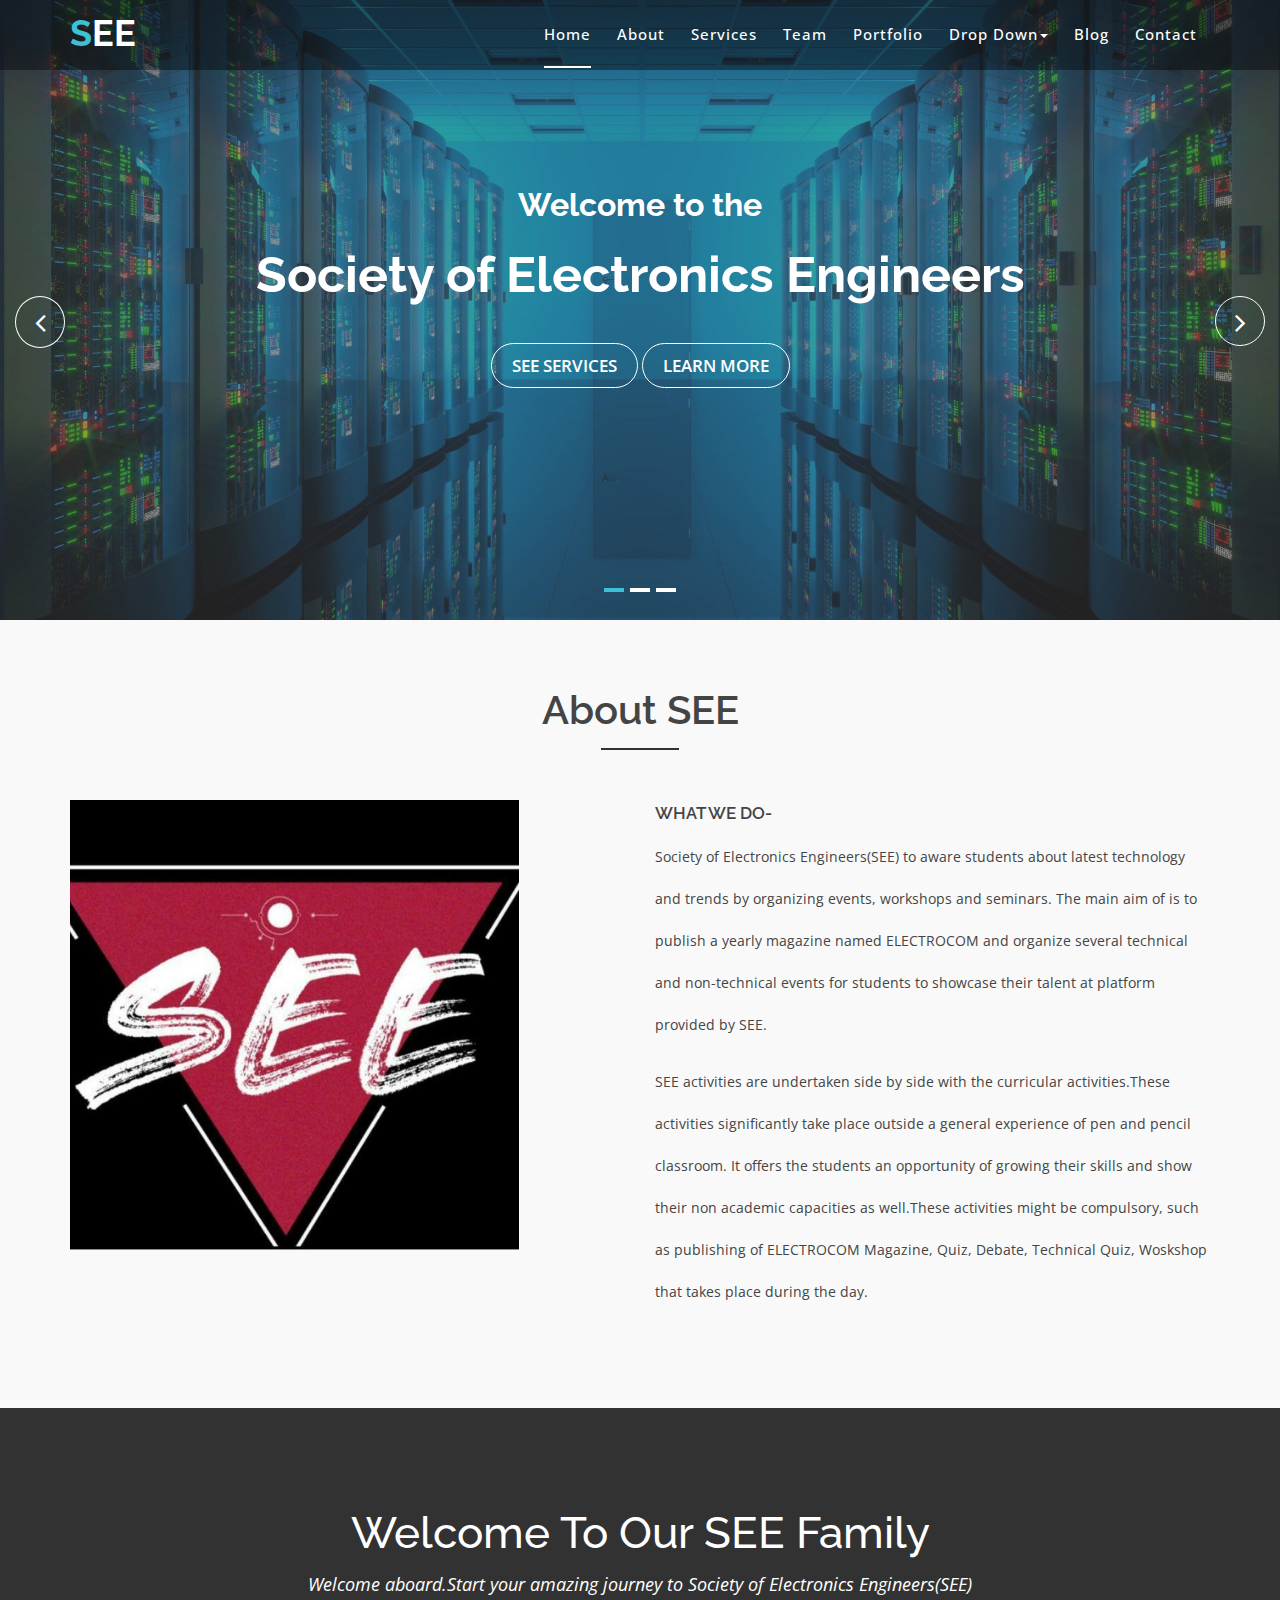
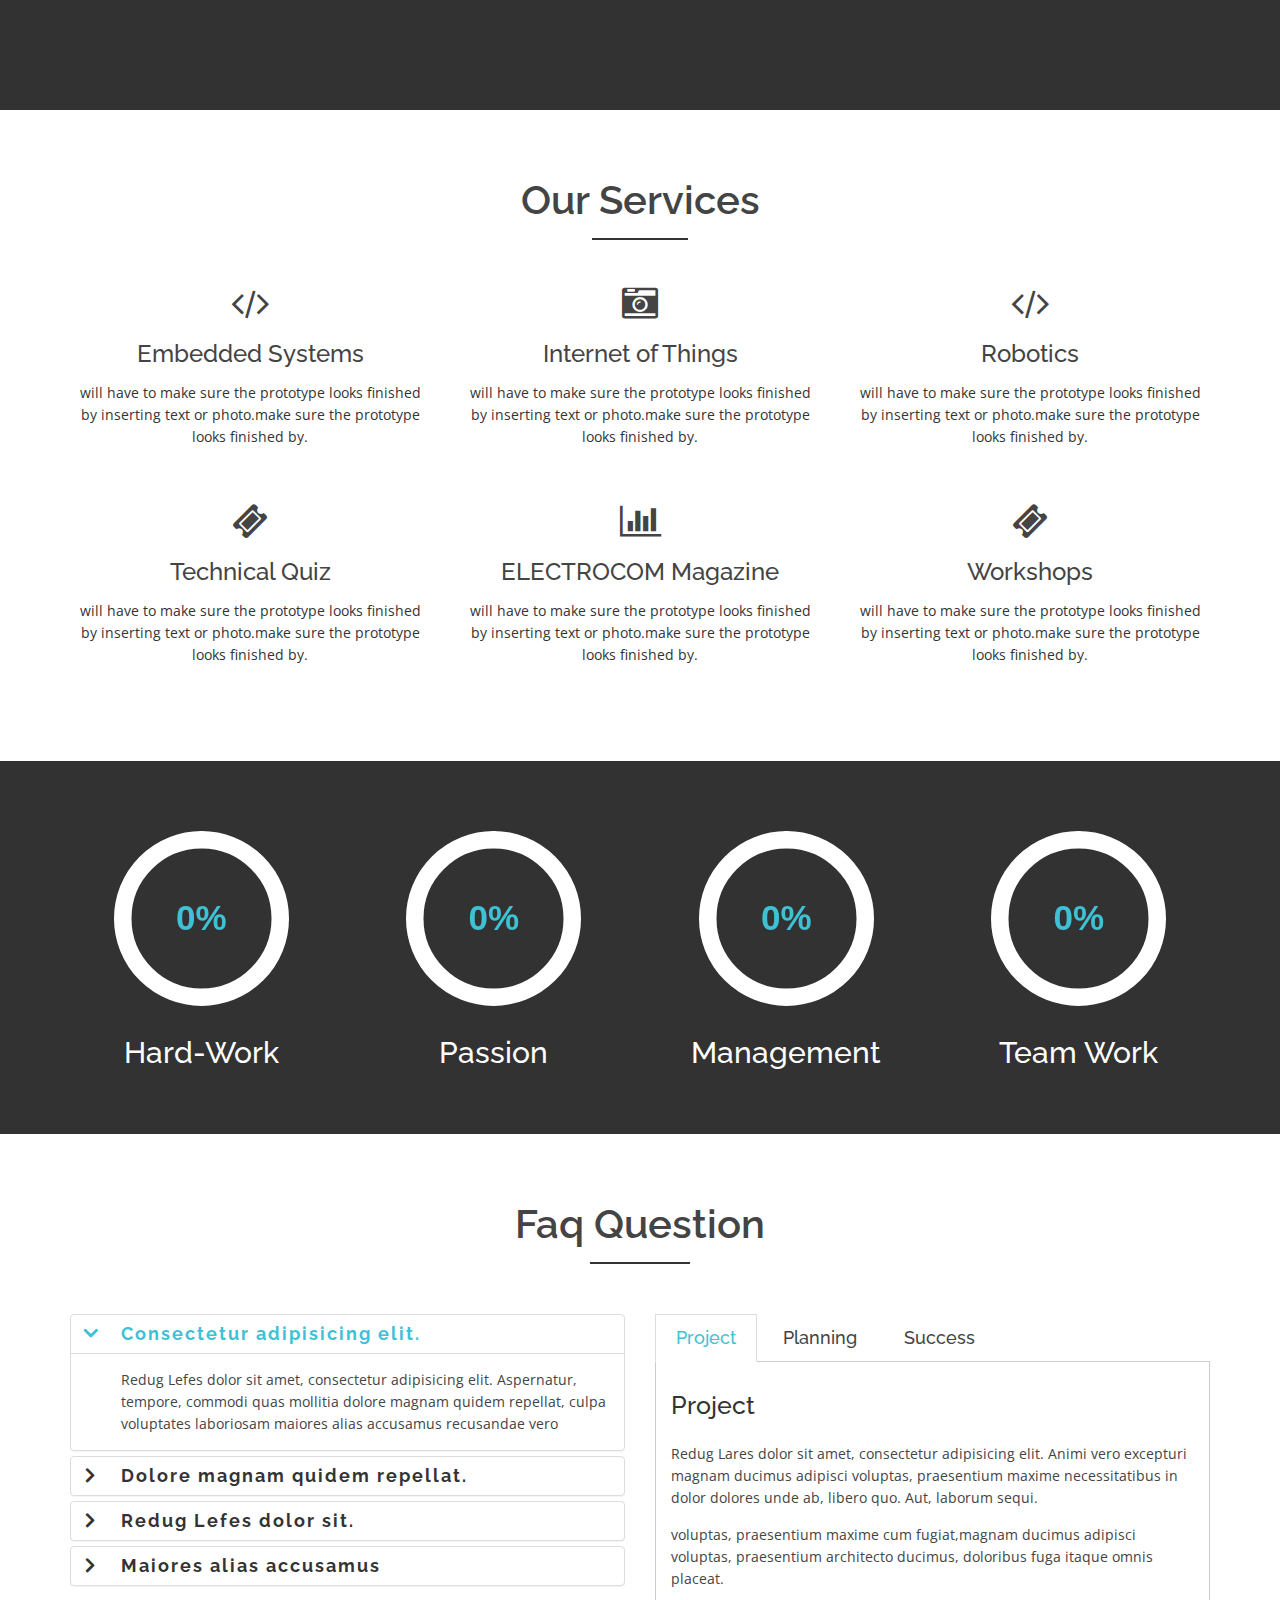
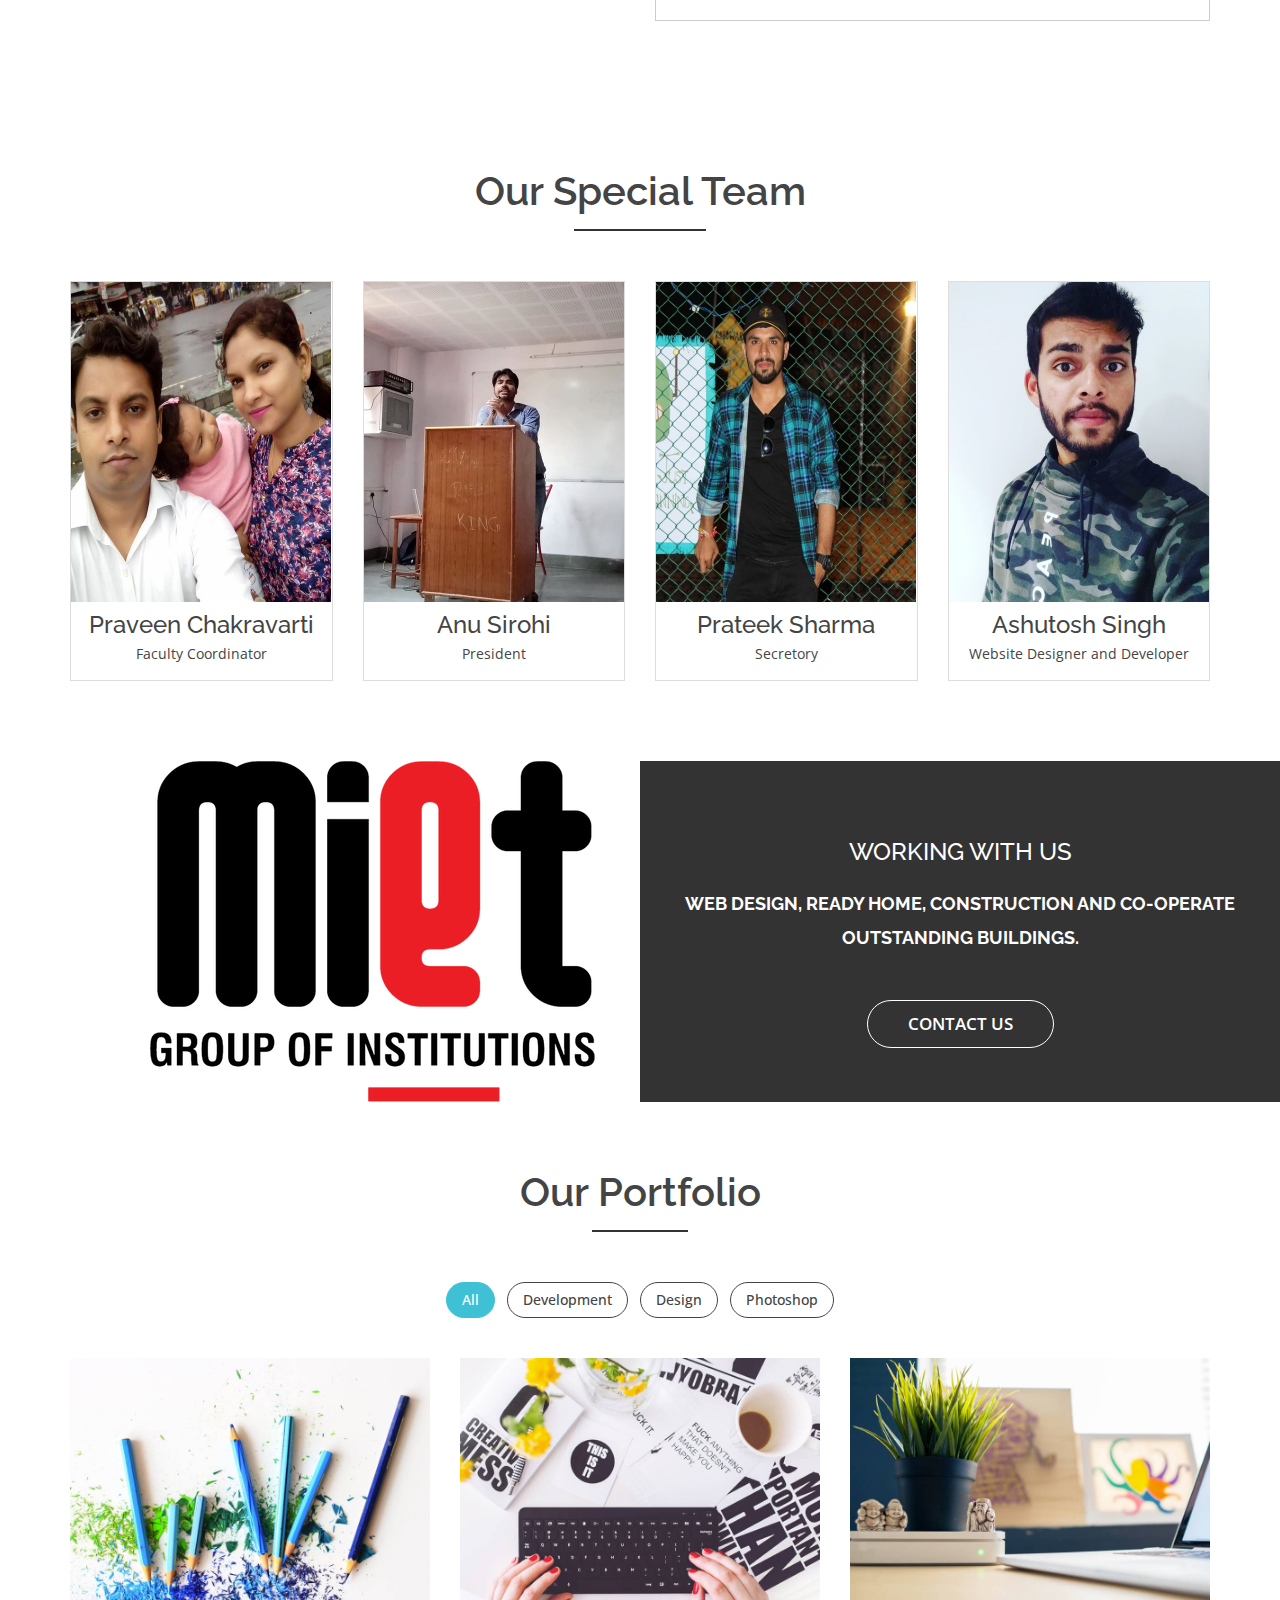
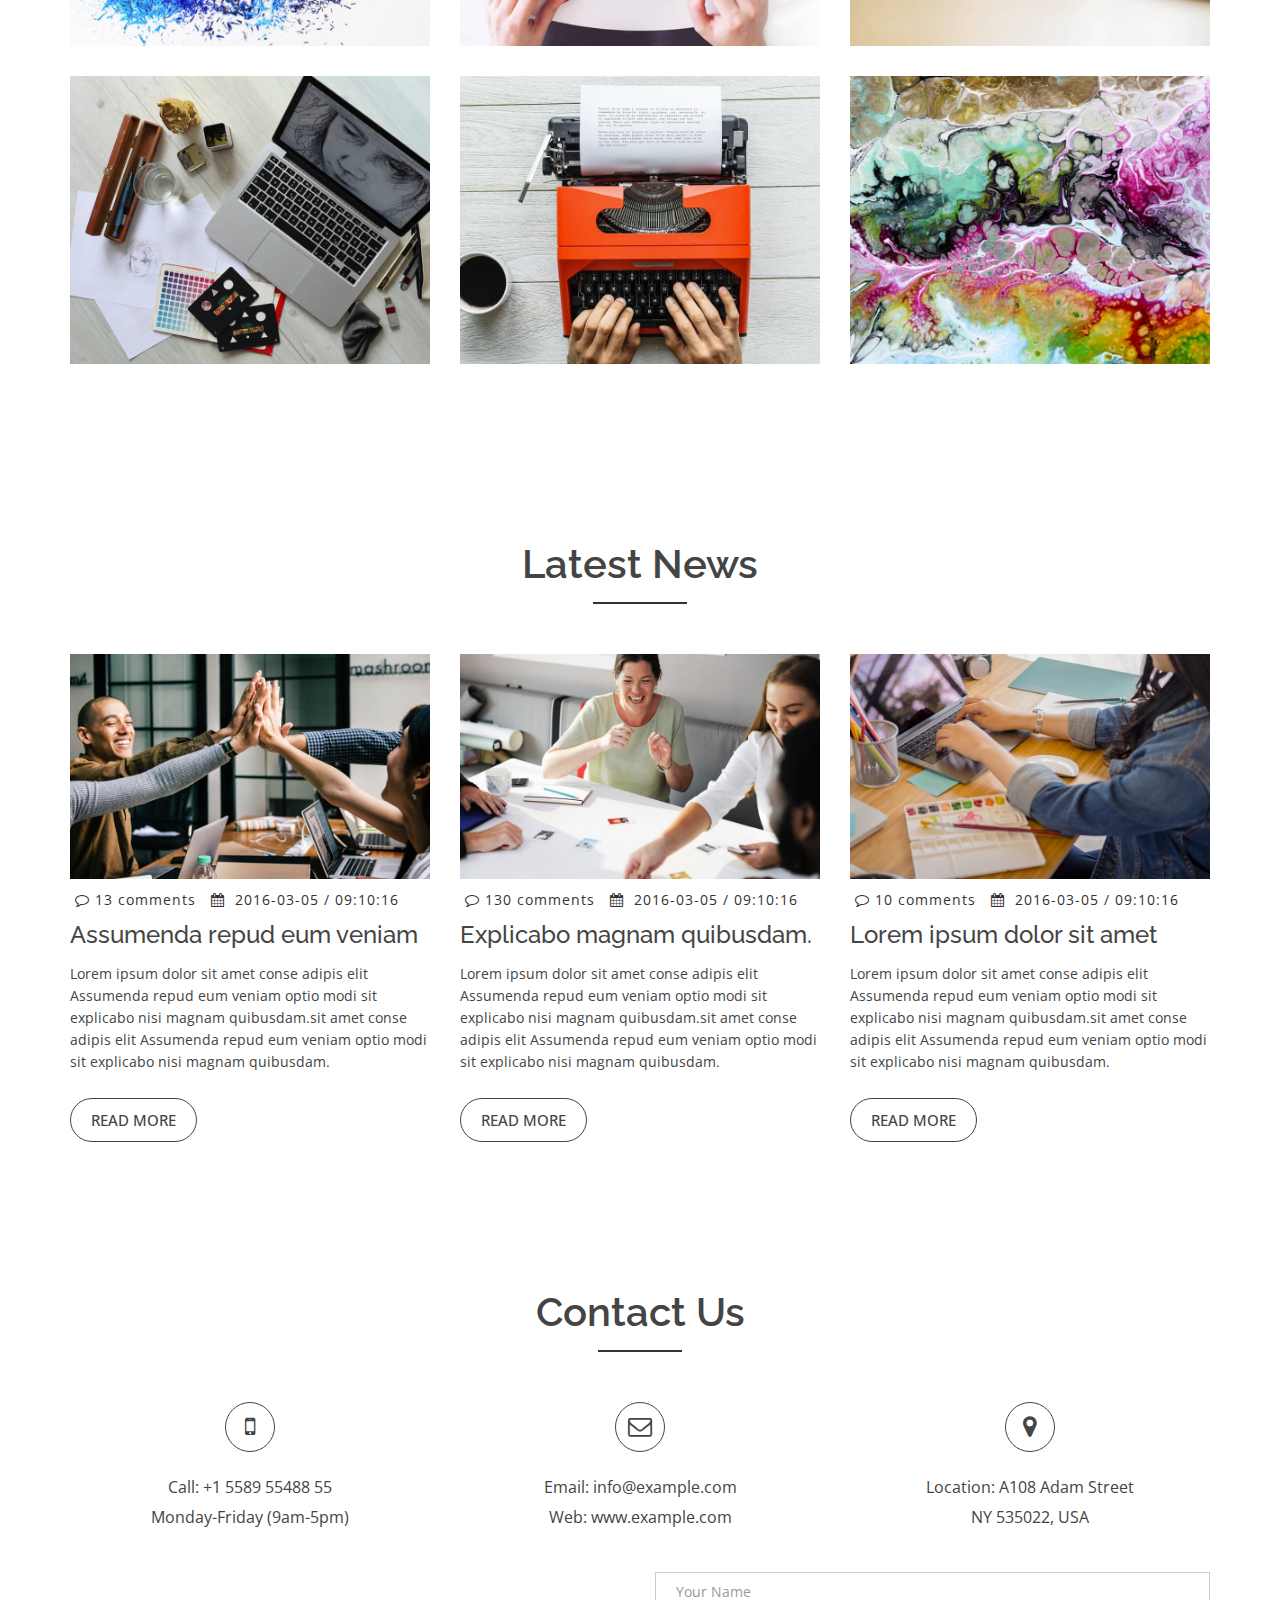
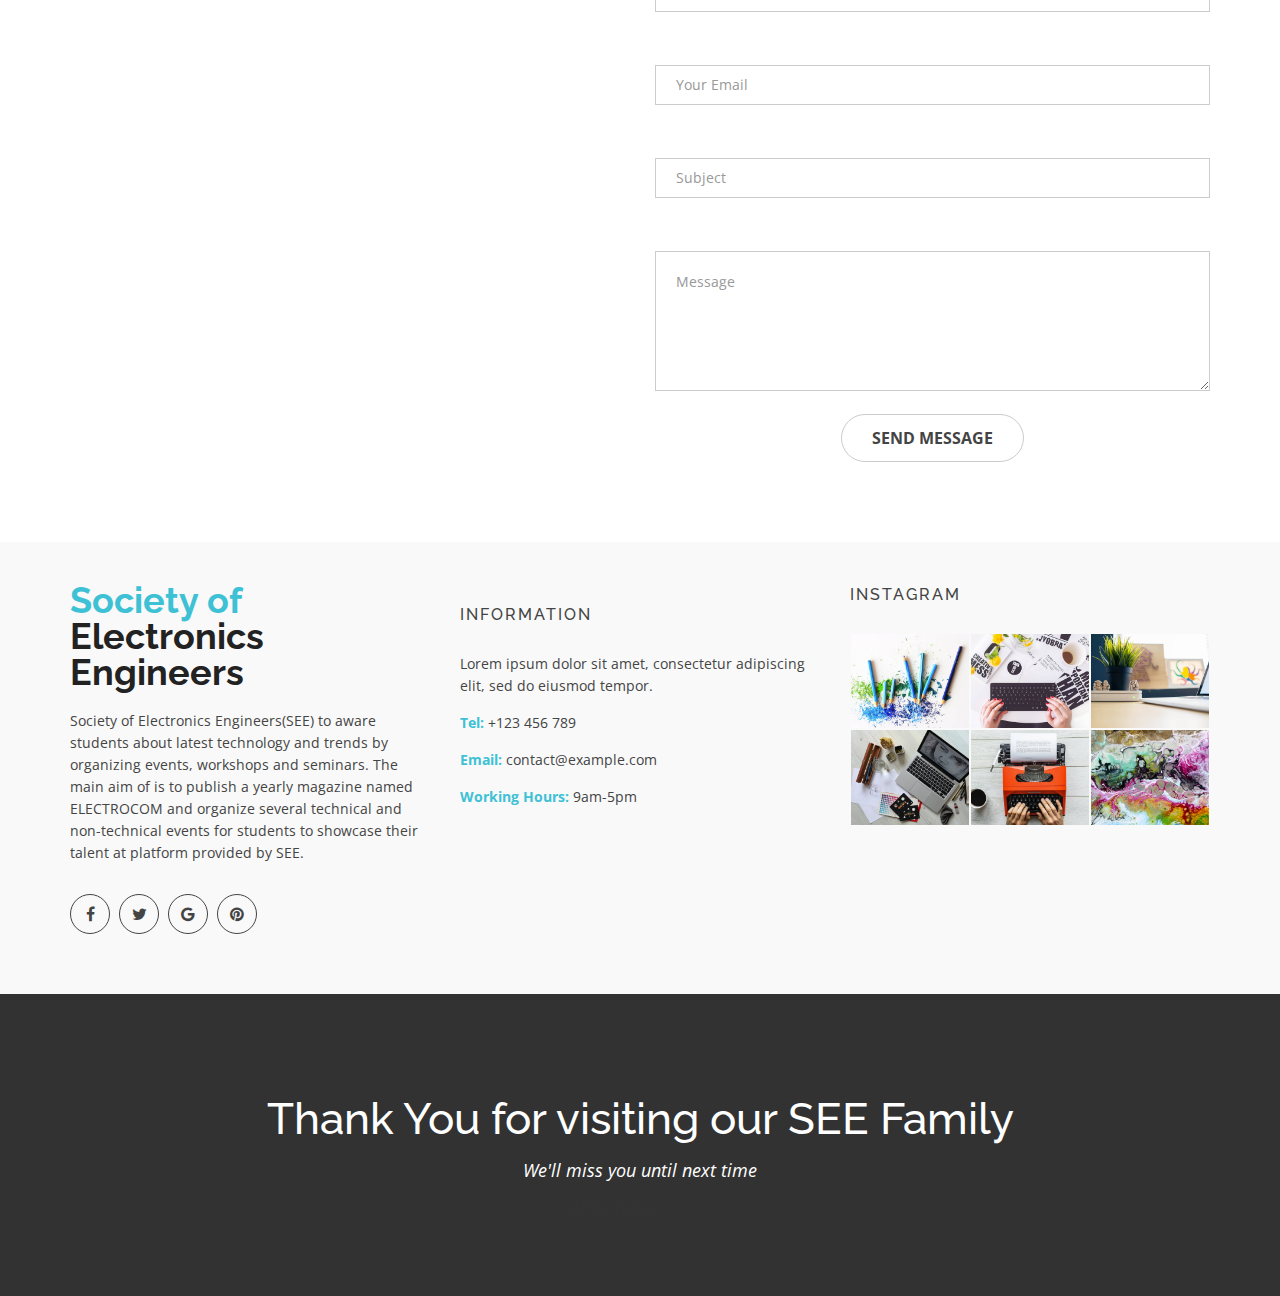
==== index.html @ 22f305fa "First Version" ====
<!doctype html>
<html lang="en">
<head>
  <meta charset="utf-8">
  <title>Society of Electronics Engineers</title>
  <meta content="width=device-width, initial-scale=1.0" name="viewport">
  <meta content="" name="keywords">
  <meta content="" name="description">

  <!-- Favicons -->
  <link href="img/favicon.png" rel="icon">
  <link href="img/apple-touch-icon.png" rel="apple-touch-icon">

  <!-- Google Fonts -->
  <link href="https://fonts.googleapis.com/css?family=Open+Sans:300,400,400i,600,700|Raleway:300,400,400i,500,500i,700,800,900" rel="stylesheet">

  <!-- Bootstrap CSS File -->
  <link href="lib/bootstrap/css/bootstrap.min.css" rel="stylesheet">

  <!-- Libraries CSS Files -->
  <link href="lib/nivo-slider/css/nivo-slider.css" rel="stylesheet">
  <link href="lib/owlcarousel/owl.carousel.css" rel="stylesheet">
  <link href="lib/owlcarousel/owl.transitions.css" rel="stylesheet">
  <link href="lib/font-awesome/css/font-awesome.min.css" rel="stylesheet">
  <link href="lib/animate/animate.min.css" rel="stylesheet">
  <link href="lib/venobox/venobox.css" rel="stylesheet">

  <!-- Nivo Slider Theme -->
  <link href="css/nivo-slider-theme.css" rel="stylesheet">

  <!-- Main Stylesheet File -->
  <link href="css/style.css" rel="stylesheet">

  <!-- Responsive Stylesheet File -->
  <link href="css/responsive.css" rel="stylesheet">


</head>

<body data-spy="scroll" data-target="#navbar-example">

  <div id="preloader"></div>

  <header>
    <!-- header-area start -->
    <div id="sticker" class="header-area">
      <div class="container">
        <div class="row">
          <div class="col-md-12 col-sm-12">

            <!-- Navigation -->
            <nav class="navbar navbar-default">
              <!-- Brand and toggle get grouped for better mobile display -->
              <div class="navbar-header">
                <button type="button" class="navbar-toggle collapsed" data-toggle="collapse" data-target=".bs-example-navbar-collapse-1" aria-expanded="false">
										<span class="sr-only">Toggle navigation</span>
										<span class="icon-bar"></span>
										<span class="icon-bar"></span>
										<span class="icon-bar"></span>
									</button>
                <!-- Brand -->
                <a class="navbar-brand page-scroll sticky-logo" href="index.html">
                  <h1 style="size: 20%;"><span>S</span>EE</h1>
                  <!-- Uncomment below if you prefer to use an image logo -->
                  <!-- <img src="img/logo.png" alt="" title=""> -->
								</a>
              </div>
              <!-- Collect the nav links, forms, and other content for toggling -->
              <div class="collapse navbar-collapse main-menu bs-example-navbar-collapse-1" id="navbar-example">
                <ul class="nav navbar-nav navbar-right">
                  <li class="active">
                    <a class="page-scroll" href="#home">Home</a>
                  </li>
                  <li>
                    <a class="page-scroll" href="#about">About</a>
                  </li>
                  <li>
                    <a class="page-scroll" href="#services">Services</a>
                  </li>
                  <li>
                    <a class="page-scroll" href="#team">Team</a>
                  </li>
                  <li>
                    <a class="page-scroll" href="#portfolio">Portfolio</a>
                  </li>

                  <li class="dropdown"><a href="#" class="dropdown-toggle" data-toggle="dropdown">Drop Down<span class="caret"></span></a>
                    <ul class="dropdown-menu" role="menu">
                      <li><a href=# >Drop Down 1</a></li>
                      <li><a href=# >Drop Down 2</a></li>
                    </ul> 
                  </li>

                  <li>
                    <a class="page-scroll" href="#blog">Blog</a>
                  </li>
                  <li>
                    <a class="page-scroll" href="#contact">Contact</a>
                  </li>
                </ul>
              </div>
              <!-- navbar-collapse -->
            </nav>
            <!-- END: Navigation -->
          </div>
        </div>
      </div>
    </div>
    <!-- header-area end -->
  </header>
  <!-- header end -->

  <!-- Start Slider Area -->
  <div id="home" class="slider-area">
    <div class="bend niceties preview-2">
      <div id="ensign-nivoslider" class="slides">
        <img src="img/slider/1.jpg" alt="" title="#slider-direction-1" />
        <img src="img/slider/2.jpg" alt="" title="#slider-direction-2" />
        <img src="img/slider/3.jpg" alt="" title="#slider-direction-3" />
      </div>

      <!-- direction 1 -->
      <div id="slider-direction-1" class="slider-direction slider-one">
        <div class="container">
          <div class="row">
            <div class="col-md-12 col-sm-12 col-xs-12">
              <div class="slider-content">
                <!-- layer 1 -->
                <div class="layer-1-1 hidden-xs wow slideInDown" data-wow-duration="2s" data-wow-delay=".2s">
                  <h2 class="title1">Welcome to the </h2>
                </div>
                <!-- layer 2 -->
                <div class="layer-1-2 wow slideInUp" data-wow-duration="2s" data-wow-delay=".1s">
                  <h1 class="title2">Society of Electronics Engineers</h1>
                </div>
                <!-- layer 3 -->
                <div class="layer-1-3 hidden-xs wow slideInUp" data-wow-duration="2s" data-wow-delay=".2s">
                  <a class="ready-btn page-scroll" href="#services">See Services</a>
                  <a class="ready-btn page-scroll" href="#about">Learn More</a>
                </div>
              </div>
            </div>
          </div>
        </div>
      </div>

      <!-- direction 2 -->
      <div id="slider-direction-2" class="slider-direction slider-two">
        <div class="container">
          <div class="row">
            <div class="col-md-12 col-sm-12 col-xs-12">
              <div class="slider-content text-center">
                <!-- layer 1 -->
                <div class="layer-1-1 hidden-xs wow slideInUp" data-wow-duration="2s" data-wow-delay=".2s">
                  <h2 class="title1">Welcome to the </h2>
                </div>
                <!-- layer 2 -->
                <div class="layer-1-2 wow slideInUp" data-wow-duration="2s" data-wow-delay=".1s">
                  <h1 class="title2">New Era of Robotics</h1>
                </div>
                <!-- layer 3 -->
                <div class="layer-1-3 hidden-xs wow slideInUp" data-wow-duration="2s" data-wow-delay=".2s">
                  <a class="ready-btn  page-scroll" href="#services">See Services</a>
                  <a class="ready-btn page-scroll" href="#about">Learn More</a>
                </div>
              </div>
            </div>
          </div>
        </div>
      </div>

      <!-- direction 3 -->
      <div id="slider-direction-3" class="slider-direction slider-two">
        <div class="container">
          <div class="row">
            <div class="col-md-12 col-sm-12 col-xs-12">
              <div class="slider-content">
                <!-- layer 1 -->
                <div class="layer-1-1 hidden-xs wow slideInUp" data-wow-duration="2s" data-wow-delay=".2s">
                  <h2 class="title1">Welcome to the</h2>
                </div>
                <!-- layer 2 -->
                <div class="layer-1-2 wow slideInUp" data-wow-duration="2s" data-wow-delay=".1s">
                  <h1 class="title2">World of VLSI</h1>
                </div>
                <!-- layer 3 -->
                <div class="layer-1-3 hidden-xs wow slideInUp" data-wow-duration="2s" data-wow-delay=".2s">
                  <a class="ready-btn page-scroll" href="#services">See Services</a>
                  <a class="ready-btn page-scroll" href="#about">Learn More</a>
                </div>
              </div>
            </div>
          </div>
        </div>
      </div>
    </div>
  </div>
  <!-- End Slider Area -->

  <!-- Start About area -->
  <div id="about" class="about-area area-padding">
    <div class="container">
      <div class="row">
        <div class="col-md-12 col-sm-12 col-xs-12">
          <div class="section-headline text-center">
            <h2>About SEE</h2>
          </div>
        </div>
      </div>
      <div class="row">
        <!-- single-well start-->
        <div class="col-md-6 col-sm-6 col-xs-12">
          <div class="well-left">
            <div class="single-well">
              <a href="#">
								  <img src="img/see_logo.jpg" alt="" style="width: 450px;height: 450px;">
								</a>
            </div>
          </div>
        </div>
        <!-- single-well end-->
        <div class="col-md-6 col-sm-6 col-xs-12">
          <div class="well-middle">
            <div class="single-well">
              <a href="#">
                <h4 class="sec-head">What we do-</h4>
              </a>
              <p style="line-height: 3;size: 30px;">
					Society of Electronics Engineers(SEE) to aware students about latest technology and trends by organizing
					events, workshops and seminars. The main aim of is to publish a yearly magazine named
					ELECTROCOM and organize several technical and non-technical events for students to
					showcase their talent at platform provided by SEE.</p>
					<p style="line-height: 3;size: 30px;">
					SEE activities are undertaken side by side with the curricular activities.These activities significantly
					take place outside a general experience of pen and pencil classroom. It offers the students an opportunity
					of growing their skills and show their non academic capacities as well.These activities might be compulsory,
					such as publishing of ELECTROCOM Magazine, Quiz, Debate, Technical Quiz, Woskshop that takes place during the day. 
              </p>
              <!-- <ul>
                <li>
                  <i class="fa fa-check"></i> Embedded Systems
                </li>
                <li>
                  <i class="fa fa-check"></i> Internet of Things
                </li>
                <li>
                  <i class="fa fa-check"></i>  Robotics
                </li>
                <li>
                  <i class="fa fa-check"></i> Technical Quiz
                </li>
                <li>
                  <i class="fa fa-check"></i>ELECTROCOM Magazine
                </li>
                <li>
                  <i class="fa fa-check"></i>Workshops
                </li>
              </ul> -->
            </div>
          </div>
        </div>
        <!-- End col-->
      </div>
    </div>
  </div>
  <!-- End About area -->

  <!-- Start Wellcome Area -->
  <div class="wellcome-area">
    <div class="well-bg">
      <div class="test-overly"></div>
      <div class="container">
        <div class="row">
          <div class="col-md-12 col-sm-12 col-xs-12">
            <div class="wellcome-text">
              <div class="well-text text-center">
                <h2>Welcome To Our SEE Family</h2>
                <p>
                  Welcome aboard.Start your amazing journey to Society of Electronics Engineers(SEE) 
                </p>
                  </div>
                </div>
              </div>
            </div>
          </div>
        </div>
      </div>
    </div>
  </div>
  <!-- End Wellcome Area -->

  <!-- Start Service area -->
  <div id="services" class="services-area area-padding">
    <div class="container">
      <div class="row">
        <div class="col-md-12 col-sm-12 col-xs-12">
          <div class="section-headline services-head text-center">
            <h2>Our Services</h2>
          </div>
        </div>
      </div>
      <div class="row text-center">
        <div class="services-contents">
          <!-- Start Left services -->
          <div class="col-md-4 col-sm-4 col-xs-12">
            <div class="about-move">
              <div class="services-details">
                <div class="single-services">
                  <a class="services-icon" href="#">
											<i class="fa fa-code"></i>
										</a>
                  <h4> Embedded Systems</h4>
                  <p>
                    will have to make sure the prototype looks finished by inserting text or photo.make sure the prototype looks finished by.
                  </p>
                </div>
              </div>
              <!-- end about-details -->
            </div>
          </div>
          <div class="col-md-4 col-sm-4 col-xs-12">
            <div class="about-move">
              <div class="services-details">
                <div class="single-services">
                  <a class="services-icon" href="#">
											<i class="fa fa-camera-retro"></i>
										</a>
                  <h4>Internet of Things</h4>
                  <p>
                    will have to make sure the prototype looks finished by inserting text or photo.make sure the prototype looks finished by.
                  </p>
                </div>
              </div>
              <!-- end about-details -->
            </div>
          </div>
          <div class="col-md-4 col-sm-4 col-xs-12">
            <!-- end col-md-4 -->
            <div class=" about-move">
              <div class="services-details">
                <div class="single-services">
                  <a class="services-icon" href="#">
											<i class="fa fa-code"></i>
										</a>
                  <h4>Robotics</h4>
                  <p>
                    will have to make sure the prototype looks finished by inserting text or photo.make sure the prototype looks finished by.
                  </p>
                </div>
              </div>
              <!-- end about-details -->
            </div>
          </div>
          <div class="col-md-4 col-sm-4 col-xs-12">
            <!-- end col-md-4 -->
            <div class=" about-move">
              <div class="services-details">
                <div class="single-services">
                  <a class="services-icon" href="#">
											<i class="fa fa-ticket"></i>
										</a>
                  <h4>Technical Quiz </h4>
                  <p>
                    will have to make sure the prototype looks finished by inserting text or photo.make sure the prototype looks finished by.
                  </p>
                </div>
              </div>
              <!-- end about-details -->
            </div>
          </div>
          <!-- End Left services -->
          <div class="col-md-4 col-sm-4 col-xs-12">
            <!-- end col-md-4 -->
            <div class=" about-move">
              <div class="services-details">
                <div class="single-services">
                  <a class="services-icon" href="#">
											<i class="fa fa-bar-chart"></i>
										</a>
                  <h4>ELECTROCOM Magazine</h4>
                  <p>
                    will have to make sure the prototype looks finished by inserting text or photo.make sure the prototype looks finished by.
                  </p>
                </div>
              </div>
              <!-- end about-details -->
            </div>
          </div>
          <!-- End Left services -->
          <div class="col-md-4 col-sm-4 col-xs-12">
            <!-- end col-md-4 -->
            <div class=" about-move">
              <div class="services-details">
                <div class="single-services">
                  <a class="services-icon" href="#">
											<i class="fa fa-ticket"></i>
										</a>
                  <h4>Workshops</h4>
                  <p>
                    will have to make sure the prototype looks finished by inserting text or photo.make sure the prototype looks finished by.
                  </p>
                </div>
              </div>
              <!-- end about-details -->
            </div>
          </div>
        </div>
      </div>
    </div>
  </div>
  <!-- End Service area -->

  <!-- our-skill-area start -->
  <div class="our-skill-area fix hidden-sm">
    <div class="test-overly"></div>
    <div class="skill-bg area-padding-2">
      <div class="container">
        <!-- section-heading end -->
        <div class="row">
          <div class="skill-text">
            <!-- single-skill start -->
            <div class="col-xs-12 col-sm-3 col-md-3 text-center">
              <div class="single-skill">
                <div class="progress-circular">
                  <input type="text" class="knob" value="0" data-rel="90" data-linecap="round" data-width="175" data-bgcolor="#fff" data-fgcolor="#3EC1D5" data-thickness=".20" data-readonly="true" disabled>
                  <h3 class="progress-h4">Hard-Work</h3>
                </div>
              </div>
            </div>
            <!-- single-skill end -->
            <!-- single-skill start -->
            <div class="col-xs-12 col-sm-3 col-md-3 text-center">
              <div class="single-skill">
                <div class="progress-circular">
                  <input type="text" class="knob" value="0" data-rel="85" data-linecap="round" data-width="175" data-bgcolor="#fff" data-fgcolor="#3EC1D5" data-thickness=".20" data-readonly="true" disabled>
                  <h3 class="progress-h4">Passion</h3>
                </div>
              </div>
            </div>
            <!-- single-skill end -->
            <!-- single-skill start -->
            <div class="col-xs-12 col-sm-3 col-md-3 text-center">
              <div class="single-skill">
                <div class="progress-circular">
                  <input type="text" class="knob" value="0" data-rel="75" data-linecap="round" data-width="175" data-bgcolor="#fff" data-fgcolor="#3EC1D5" data-thickness=".20" data-readonly="true" disabled>
                  <h3 class="progress-h4">Management</h3>
                </div>
              </div>
            </div>
            <!-- single-skill end -->
            <!-- single-skill start -->
            <div class="col-xs-12 col-sm-3 col-md-3 text-center">
              <div class="single-skill">
                <div class="progress-circular">
                  <input type="text" class="knob" value="0" data-rel="80" data-linecap="round" data-width="175" data-bgcolor="#fff" data-fgcolor="#3EC1D5" data-thickness=".20" data-readonly="true" disabled>
                  <h3 class="progress-h4">Team Work</h3>
                </div>
              </div>
            </div>
            <!-- single-skill end -->
          </div>
        </div>
      </div>
    </div>
  </div>
  <!-- our-skill-area end -->

  <!-- Faq area start -->
  <div class="faq-area area-padding">
    <div class="container">
      <div class="row">
        <div class="col-md-12 col-sm-12 col-xs-12">
          <div class="section-headline text-center">
            <h2>Faq Question</h2>
          </div>
        </div>
      </div>
      <div class="row">
        <div class="col-md-6 col-sm-6 col-xs-12">
          <div class="faq-details">
            <div class="panel-group" id="accordion">
              <!-- Panel Default -->
              <div class="panel panel-default">
                <div class="panel-heading">
                  <h4 class="check-title">
											<a data-toggle="collapse" class="active" data-parent="#accordion" href="#check1">
                                                <span class="acc-icons"></span>Consectetur adipisicing elit.
											</a>
										</h4>
                </div>
                <div id="check1" class="panel-collapse collapse in">
                  <div class="panel-body">
                    <p>
                      Redug Lefes dolor sit amet, consectetur adipisicing elit. Aspernatur, tempore, commodi quas mollitia dolore magnam quidem repellat, culpa voluptates laboriosam maiores alias accusamus recusandae vero
                    </p>
                  </div>
                </div>
              </div>
              <!-- End Panel Default -->
              <!-- Panel Default -->
              <div class="panel panel-default">
                <div class="panel-heading">
                  <h4 class="check-title">
											<a data-toggle="collapse" data-parent="#accordion" href="#check2">
                                                <span class="acc-icons"></span> Dolore magnam quidem repellat.
											</a>
										</h4>
                </div>
                <div id="check2" class="panel-collapse collapse">
                  <div class="panel-body">
                    <p>
                      Redug Lefes dolor sit amet, consectetur adipisicing elit. Aspernatur, tempore, commodi quas mollitia dolore magnam quidem repellat, culpa voluptates laboriosam maiores alias accusamus recusandae vero aperiam sint nulla beatae eos.
                    </p>
                  </div>
                </div>
              </div>
              <!-- End Panel Default -->
              <!-- Panel Default -->
              <div class="panel panel-default">
                <div class="panel-heading">
                  <h4 class="check-title">
											<a data-toggle="collapse" data-parent="#accordion" href="#check3">
                                                <span class="acc-icons"></span>Redug Lefes dolor sit.
											</a>
										</h4>
                </div>
                <div id="check3" class="panel-collapse collapse ">
                  <div class="panel-body">
                    <p>
                      Redug Lefes dolor sit amet, consectetur adipisicing elit. Aspernatur, tempore, commodi quas mollitia dolore magnam quidem repellat, culpa voluptates laboriosam maiores alias accusamus recusandae vero aperiam sint nulla beatae eos.
                    </p>
                  </div>
                </div>
              </div>
              <!-- End Panel Default -->
              <!-- Panel Default -->
              <div class="panel panel-default">
                <div class="panel-heading">
                  <h4 class="check-title">
											<a data-toggle="collapse" data-parent="#accordion" href="#check4">
                                                <span class="acc-icons"></span>Maiores alias accusamus
											</a>
										</h4>
                </div>
                <div id="check4" class="panel-collapse collapse">
                  <div class="panel-body">
                    <p>
                      Redug Lefes dolor sit amet, consectetur adipisicing elit. Aspernatur, tempore, commodi quas mollitia dolore magnam quidem repellat, culpa voluptates laboriosam maiores alias accusamus recusandae vero aperiam sint nulla beatae eos.
                    </p>
                  </div>
                </div>
              </div>
              <!-- End Panel Default -->
            </div>
          </div>
        </div>
        <div class="col-md-6 col-sm-6 col-xs-12">
          <div class="tab-menu">
            <!-- Nav tabs -->
            <ul class="nav nav-tabs" role="tablist">
              <li class="active">
                <a href="#p-view-1" role="tab" data-toggle="tab">Project</a>
              </li>
              <li>
                <a href="#p-view-2" role="tab" data-toggle="tab">Planning</a>
              </li>
              <li>
                <a href="#p-view-3" role="tab" data-toggle="tab">Success</a>
              </li>
            </ul>
          </div>
          <div class="tab-content">
            <div class="tab-pane active" id="p-view-1">
              <div class="tab-inner">
                <div class="event-content head-team">
                  <h4>Project</h4>
                  <p>
                    Redug Lares dolor sit amet, consectetur adipisicing elit. Animi vero excepturi magnam ducimus adipisci voluptas, praesentium maxime necessitatibus in dolor dolores unde ab, libero quo. Aut, laborum sequi.
                  </p>
                  <p>
                    voluptas, praesentium maxime cum fugiat,magnam ducimus adipisci voluptas, praesentium architecto ducimus, doloribus fuga itaque omnis placeat.
                  </p>
                </div>
              </div>
            </div>
            <div class="tab-pane" id="p-view-2">
              <div class="tab-inner">
                <div class="event-content head-team">
                  <h4>Planning</h4>
                  <p>
                    voluptas, praesentium maxime cum fugiat,magnam ducimus adipisci voluptas, praesentium architecto ducimus, doloribus fuga itaque omnis.
                  </p>
                  <p>
                    Redug Lares dolor sit amet, consectetur adipisicing elit. Animi vero excepturi magnam ducimus adipisci voluptas, praesentium maxime necessitatibus in dolor dolores unde ab, libero quo. Aut.
                  </p>
                </div>
              </div>
            </div>
            <div class="tab-pane" id="p-view-3">
              <div class="tab-inner">
                <div class="event-content head-team">
                  <h4>Success</h4>
                  <p>
                    voluptas, praesentium maxime cum fugiat,magnam ducimus adipisci voluptas, praesentium architecto ducimus, doloribus fuga itaque omnis placeat.
                  </p>
                  <p>
                    voluptas, praesentium maxime cum fugiat,magnam ducimus adipisci voluptas, praesentium architecto ducimus, doloribus fuga itaque omnis.
                  </p>
                </div>
              </div>
            </div>
          </div>
        </div>
      </div>
      <!-- end Row -->
    </div>
  </div>
  <!-- End Faq Area -->

  

  <!-- Start team Area -->
  <div id="team" class="our-team-area area-padding">
    <div class="container">
      <div class="row">
        <div class="col-md-12 col-sm-12 col-xs-12">
          <div class="section-headline text-center">
            <h2>Our special Team</h2>
          </div>
        </div>
      </div>
      <div class="row">
        <div class="team-top">
          <div class="col-md-3 col-sm-3 col-xs-12">
            <div class="single-team-member">
              <div class="team-img">
                <a href="#">
										<img src="img/team/1.jpg" alt="">
									</a>
                <div class="team-social-icon text-center">
                  <ul>
                    <li>
                      <a href="#">
													<i class="fa fa-facebook"></i>
												</a>
                    </li>
                    <li>
                      <a href="#">
													<i class="fa fa-twitter"></i>
												</a>
                    </li>
                    <li>
                      <a href="#">
													<i class="fa fa-instagram"></i>
												</a>
                    </li>
                  </ul>
                </div>
              </div>
              <div class="team-content text-center">
                <h4>Praveen Chakravarti</h4>
                <p>Faculty Coordinator</p>
              </div>
            </div>
          </div>
          <!-- End column -->
          <div class="col-md-3 col-sm-3 col-xs-12">
            <div class="single-team-member">
              <div class="team-img">
                <a href="#">
										<img src="img/team/2.jpg" alt="">
									</a>
                <div class="team-social-icon text-center">
                  <ul>
                    <li>
                      <a href="#">
													<i class="fa fa-facebook"></i>
												</a>
                    </li>
                    <li>
                      <a href="#">
													<i class="fa fa-twitter"></i>
												</a>
                    </li>
                    <li>
                      <a href="#">
													<i class="fa fa-instagram"></i>
												</a>
                    </li>
                  </ul>
                </div>
              </div>
              <div class="team-content text-center">
                <h4>Anu Sirohi</h4>
                <p>President</p>
              </div>
            </div>
          </div>
          <!-- End column -->
          <div class="col-md-3 col-sm-3 col-xs-12">
            <div class="single-team-member">
              <div class="team-img">
                <a href="#">
										<img src="img/team/3.jpg" alt="">
									</a>
                <div class="team-social-icon text-center">
                  <ul>
                    <li>
                      <a href="#">
													<i class="fa fa-facebook"></i>
												</a>
                    </li>
                    <li>
                      <a href="#">
													<i class="fa fa-twitter"></i>
												</a>
                    </li>
                    <li>
                      <a href="#">
													<i class="fa fa-instagram"></i>
												</a>
                    </li>
                  </ul>
                </div>
              </div>
              <div class="team-content text-center">
                <h4>Prateek Sharma</h4>
                <p>Secretory</p>
              </div>
            </div>
          </div>
          <!-- End column -->
          <div class="col-md-3 col-sm-3 col-xs-12">
            <div class="single-team-member">
              <div class="team-img">
                <a href="#">
										<img src="img/team/4.jpg" alt="">
									</a>
                <div class="team-social-icon text-center">
                  <ul>
                    <li>
                      <a href="#">
													<i class="fa fa-facebook"></i>
												</a>
                    </li>
                    <li>
                      <a href="#">
													<i class="fa fa-twitter"></i>
												</a>
                    </li>
                    <li>
                      <a href="#">
													<i class="fa fa-instagram"></i>
												</a>
                    </li>
                  </ul>
                </div>
              </div>
              <div class="team-content text-center">
                <h4>Ashutosh Singh</h4>
                <p>Website Designer and Developer</p>
              </div>
            </div>
          </div>
          <!-- End column -->
        </div>
      </div>
    </div>
  </div>
  <!-- End Team Area -->

  <!-- Start reviews Area -->
  <div class="reviews-area hidden-xs">
    <div class="work-us">
      <div class="work-left-text" style="background-color: white;">
        <a href="#">
						<img src="img/about/2.png" alt="" style="background-color: white;margin-left: 150px;">
					</a>
      </div>
      <div class="work-right-text text-center">
        <h2>working with us</h2>
        <h5>Web Design, Ready Home, Construction and Co-operate Outstanding Buildings.</h5>
        <a href="#contact" class="ready-btn">Contact us</a>
      </div>
    </div>
  </div>
  <!-- End reviews Area -->

  <!-- Start portfolio Area -->
  <div id="portfolio" class="portfolio-area area-padding fix">
    <div class="container">
      <div class="row">
        <div class="col-lg-12 col-md-12 col-sm-12 col-xs-12">
          <div class="section-headline text-center">
            <h2>Our Portfolio</h2>
          </div>
        </div>
      </div>
      <div class="row">
        <!-- Start Portfolio -page -->
        <div class="awesome-project-1 fix">
          <div class="col-lg-12 col-md-12 col-sm-12 col-xs-12">
            <div class="awesome-menu ">
              <ul class="project-menu">
                <li>
                  <a href="#" class="active" data-filter="*">All</a>
                </li>
                <li>
                  <a href="#" data-filter=".development">Development</a>
                </li>
                <li>
                  <a href="#" data-filter=".design">Design</a>
                </li>
                <li>
                  <a href="#" data-filter=".photo">Photoshop</a>
                </li>
              </ul>
            </div>
          </div>
        </div>
        <div class="awesome-project-content">
          <!-- single-awesome-project start -->
          <div class="col-md-4 col-sm-4 col-xs-12 design development">
            <div class="single-awesome-project">
              <div class="awesome-img">
                <a href="#"><img src="img/portfolio/1.jpg" alt="" /></a>
                <div class="add-actions text-center">
                  <div class="project-dec">
                    <a class="venobox" data-gall="myGallery" href="img/portfolio/1.jpg">
                      <h4>Business City</h4>
                      <span>Web Development</span>
                    </a>
                  </div>
                </div>
              </div>
            </div>
          </div>
          <!-- single-awesome-project end -->
          <!-- single-awesome-project start -->
          <div class="col-md-4 col-sm-4 col-xs-12 photo">
            <div class="single-awesome-project">
              <div class="awesome-img">
                <a href="#"><img src="img/portfolio/2.jpg" alt="" /></a>
                <div class="add-actions text-center">
                  <div class="project-dec">
                    <a class="venobox" data-gall="myGallery" href="img/portfolio/2.jpg">
                      <h4>Blue Sea</h4>
                      <span>Photosho</span>
                    </a>
                  </div>
                </div>
              </div>
            </div>
          </div>
          <!-- single-awesome-project end -->
          <!-- single-awesome-project start -->
          <div class="col-md-4 col-sm-4 col-xs-12 design">
            <div class="single-awesome-project">
              <div class="awesome-img">
                <a href="#"><img src="img/portfolio/3.jpg" alt="" /></a>
                <div class="add-actions text-center">
                  <div class="project-dec">
                    <a class="venobox" data-gall="myGallery" href="img/portfolio/3.jpg">
                      <h4>Beautiful Nature</h4>
                      <span>Web Design</span>
                    </a>
                  </div>
                </div>
              </div>
            </div>
          </div>
          <!-- single-awesome-project end -->
          <!-- single-awesome-project start -->
          <div class="col-md-4 col-sm-4 col-xs-12 photo development">
            <div class="single-awesome-project">
              <div class="awesome-img">
                <a href="#"><img src="img/portfolio/4.jpg" alt="" /></a>
                <div class="add-actions text-center">
                  <div class="project-dec">
                    <a class="venobox" data-gall="myGallery" href="img/portfolio/4.jpg">
                      <h4>Creative Team</h4>
                      <span>Web design</span>
                    </a>
                  </div>
                </div>
              </div>
            </div>
          </div>
          <!-- single-awesome-project end -->
          <!-- single-awesome-project start -->
          <div class="col-md-4 col-sm-4 col-xs-12 development">
            <div class="single-awesome-project">
              <div class="awesome-img">
                <a href="#"><img src="img/portfolio/5.jpg" alt="" /></a>
                <div class="add-actions text-center text-center">
                  <div class="project-dec">
                    <a class="venobox" data-gall="myGallery" href="img/portfolio/5.jpg">
                      <h4>Beautiful Flower</h4>
                      <span>Web Development</span>
                    </a>
                  </div>
                </div>
              </div>
            </div>
          </div>
          <!-- single-awesome-project end -->
          <!-- single-awesome-project start -->
          <div class="col-md-4 col-sm-4 col-xs-12 design photo">
            <div class="single-awesome-project">
              <div class="awesome-img">
                <a href="#"><img src="img/portfolio/6.jpg" alt="" /></a>
                <div class="add-actions text-center">
                  <div class="project-dec">
                    <a class="venobox" data-gall="myGallery" href="img/portfolio/6.jpg">
                      <h4>Night Hill</h4>
                      <span>Photoshop</span>
                    </a>
                  </div>
                </div>
              </div>
            </div>
          </div>
          <!-- single-awesome-project end -->
        </div>
      </div>
    </div>
  </div>
  <!-- awesome-portfolio end -->
  
  
  <!-- Start Blog Area -->
  <div id="blog" class="blog-area">
    <div class="blog-inner area-padding">
      <div class="blog-overly"></div>
      <div class="container ">
        <div class="row">
          <div class="col-md-12 col-sm-12 col-xs-12">
            <div class="section-headline text-center">
              <h2>Latest News</h2>
            </div>
          </div>
        </div>
        <div class="row">
          <!-- Start Left Blog -->
          <div class="col-md-4 col-sm-4 col-xs-12">
            <div class="single-blog">
              <div class="single-blog-img">
                <a href="blog.html">
										<img src="img/blog/1.jpg" alt="">
									</a>
              </div>
              <div class="blog-meta">
                <span class="comments-type">
										<i class="fa fa-comment-o"></i>
										<a href="#">13 comments</a>
									</span>
                <span class="date-type">
										<i class="fa fa-calendar"></i>2016-03-05 / 09:10:16
									</span>
              </div>
              <div class="blog-text">
                <h4>
                                        <a href="blog.html">Assumenda repud eum veniam</a>
									</h4>
                <p>
                  Lorem ipsum dolor sit amet conse adipis elit Assumenda repud eum veniam optio modi sit explicabo nisi magnam quibusdam.sit amet conse adipis elit Assumenda repud eum veniam optio modi sit explicabo nisi magnam quibusdam.
                </p>
              </div>
              <span>
									<a href="blog.html" class="ready-btn">Read more</a>
								</span>
            </div>
            <!-- Start single blog -->
          </div>
          <!-- End Left Blog-->
          <!-- Start Left Blog -->
          <div class="col-md-4 col-sm-4 col-xs-12">
            <div class="single-blog">
              <div class="single-blog-img">
                <a href="blog.html">
										<img src="img/blog/2.jpg" alt="">
									</a>
              </div>
              <div class="blog-meta">
                <span class="comments-type">
										<i class="fa fa-comment-o"></i>
										<a href="#">130 comments</a>
									</span>
                <span class="date-type">
										<i class="fa fa-calendar"></i>2016-03-05 / 09:10:16
									</span>
              </div>
              <div class="blog-text">
                <h4>
                                        <a href="blog.html">Explicabo magnam quibusdam.</a>
									</h4>
                <p>
                  Lorem ipsum dolor sit amet conse adipis elit Assumenda repud eum veniam optio modi sit explicabo nisi magnam quibusdam.sit amet conse adipis elit Assumenda repud eum veniam optio modi sit explicabo nisi magnam quibusdam.
                </p>
              </div>
              <span>
									<a href="blog.html" class="ready-btn">Read more</a>
								</span>
            </div>
            <!-- Start single blog -->
          </div>
          <!-- End Left Blog-->
          <!-- Start Right Blog-->
          <div class="col-md-4 col-sm-4 col-xs-12">
            <div class="single-blog">
              <div class="single-blog-img">
                <a href="blog.html">
										<img src="img/blog/3.jpg" alt="">
									</a>
              </div>
              <div class="blog-meta">
                <span class="comments-type">
										<i class="fa fa-comment-o"></i>
										<a href="#">10 comments</a>
									</span>
                <span class="date-type">
										<i class="fa fa-calendar"></i>2016-03-05 / 09:10:16
									</span>
              </div>
              <div class="blog-text">
                <h4>
                                        <a href="blog.html">Lorem ipsum dolor sit amet</a>
									</h4>
                <p>
                  Lorem ipsum dolor sit amet conse adipis elit Assumenda repud eum veniam optio modi sit explicabo nisi magnam quibusdam.sit amet conse adipis elit Assumenda repud eum veniam optio modi sit explicabo nisi magnam quibusdam.
                </p>
              </div>
              <span>
									<a href="blog.html" class="ready-btn">Read more</a>
								</span>
            </div>
          </div>
          <!-- End Right Blog-->
        </div>
      </div>
    </div>
  </div>
  <!-- End Blog -->
 
  <!-- Start contact Area -->
  <div id="contact" class="contact-area">
    <div class="contact-inner area-padding">
      <div class="contact-overly"></div>
      <div class="container ">
        <div class="row">
          <div class="col-md-12 col-sm-12 col-xs-12">
            <div class="section-headline text-center">
              <h2>Contact us</h2>
            </div>
          </div>
        </div>
        <div class="row">
          <!-- Start contact icon column -->
          <div class="col-md-4 col-sm-4 col-xs-12">
            <div class="contact-icon text-center">
              <div class="single-icon">
                <i class="fa fa-mobile"></i>
                <p>
                  Call: +1 5589 55488 55<br>
                  <span>Monday-Friday (9am-5pm)</span>
                </p>
              </div>
            </div>
          </div>
          <!-- Start contact icon column -->
          <div class="col-md-4 col-sm-4 col-xs-12">
            <div class="contact-icon text-center">
              <div class="single-icon">
                <i class="fa fa-envelope-o"></i>
                <p>
                  Email: info@example.com<br>
                  <span>Web: www.example.com</span>
                </p>
              </div>
            </div>
          </div>
          <!-- Start contact icon column -->
          <div class="col-md-4 col-sm-4 col-xs-12">
            <div class="contact-icon text-center">
              <div class="single-icon">
                <i class="fa fa-map-marker"></i>
                <p>
                  Location: A108 Adam Street<br>
                  <span>NY 535022, USA</span>
                </p>
              </div>
            </div>
          </div>
        </div>
        <div class="row">

          <!-- Start Google Map -->
          <div class="col-md-6 col-sm-6 col-xs-12">
            <!-- Start Map -->
            
            <iframe src="https://www.google.com/maps/embed?pb=!1m18!1m12!1m3!1d1415.5335580730643!2d77.64014147542859!3d28.972872272958192!2m3!1f0!2f0!3f0!3m2!1i1024!2i768!4f13.1!3m3!1m2!1s0x390c668fdea4d87f%3A0x8795def814a486e7!2sMIET+College!5e0!3m2!1sen!2sin!4v1548265959692"  width="100%" height="380" frameborder="0" style="border:0" allowfullscreen></iframe>
            <!-- End Map -->
          </div>
          <!-- End Google Map -->

          <!-- Start  contact -->
          <div class="col-md-6 col-sm-6 col-xs-12">
            <div class="form contact-form">
              <div id="sendmessage">Your message has been sent. Thank you!</div>
              <div id="errormessage"></div>
              <form action="mailto:ashutosh.singh.ec.2016@gmail.com" method="post" enctype="text/plane">
                <div class="form-group">
                  <input type="text" name="name" class="form-control" id="name" placeholder="Your Name" data-rule="minlen:4" data-msg="Please enter at least 4 chars" /><br>
                  <div class="validation"></div>
                </div>
                <div class="form-group">
                  <input type="email" class="form-control" name="email" id="email" placeholder="Your Email" data-rule="email" data-msg="Please enter a valid email" /><br>
                  <div class="validation"></div>
                </div>
                <div class="form-group">
                  <input type="text" class="form-control" name="subject" id="subject" placeholder="Subject" data-rule="minlen:4" data-msg="Please enter at least 8 chars of subject"><br> 
                  <div class="validation"></div>
                </div>
                <div class="form-group">
                  <textarea class="form-control" name="message" rows="5" data-rule="required" data-msg="Please write something for us" placeholder="Message"></textarea>
                  <div class="validation"></div>
                </div>
                <div class="text-center"><button type="submit">Send Message</button></div>
              </form>
            </div>
          </div>
          <!-- End Left contact -->
        </div>
      </div>
    </div>
  </div>
  <!-- End Contact Area -->

  <!-- Start Footer bottom Area -->
  <footer>
    <div class="footer-area">
      <div class="container">
        <div class="row">
          <div class="col-md-4 col-sm-4 col-xs-12" style="margin-bottom: 20px;">
            <div class="footer-content" >
              <div class="footer-head">
                <div class="footer-logo">
                  <h2><span>Society of</span> Electronics Engineers</h2>
                </div>

                <p>Society of Electronics Engineers(SEE) to aware students about latest technology and trends by organizing events, workshops and seminars. The main aim of is to publish a yearly magazine named ELECTROCOM and organize several technical and non-technical events for students to showcase their talent at platform provided by SEE.</p>
                <div class="footer-icons">
                  <ul>
                    <li>
                      <a href="https://www.facebook.com/Society-Of-Electronics-Engineers-2473016906046739"><i class="fa fa-facebook"></i></a>
                    </li>
                    <li>
                      <a href="#"><i class="fa fa-twitter"></i></a>
                    </li>
                    <li>
                      <a href="#"><i class="fa fa-google"></i></a>
                    </li>
                    <li>
                      <a href="#"><i class="fa fa-pinterest"></i></a>
                    </li>
                  </ul>
                </div>
              </div>
            </div>
          </div>
          <!-- end single footer -->
          <div class="col-md-4 col-sm-4 col-xs-12" style="margin-top: 20px;">
            <div class="footer-content">
              <div class="footer-head">
                <h4>information</h4>
                <p>
                  Lorem ipsum dolor sit amet, consectetur adipiscing elit, sed do eiusmod tempor.
                </p>
                <div class="footer-contacts">
                  <p><span>Tel:</span> +123 456 789</p>
                  <p><span>Email:</span> contact@example.com</p>
                  <p><span>Working Hours:</span> 9am-5pm</p>
                </div>
              </div>
            </div>
          </div>
          <!-- end single footer -->
          <div class="col-md-4 col-sm-4 col-xs-12" style="margin-bottom: 40px;">
            <div class="footer-content">
              <div class="footer-head">
                <h4>Instagram</h4>
                <div class="flicker-img">
                  <a href="#"><img src="img/portfolio/1.jpg" alt=""></a>
                  <a href="#"><img src="img/portfolio/2.jpg" alt=""></a>
                  <a href="#"><img src="img/portfolio/3.jpg" alt=""></a>
                  <a href="#"><img src="img/portfolio/4.jpg" alt=""></a>
                  <a href="#"><img src="img/portfolio/5.jpg" alt=""></a>
                  <a href="#"><img src="img/portfolio/6.jpg" alt=""></a>
                </div>
              </div>
            </div>
          </div>
        </div>
      </div>
    </div>

    <!-- Start Wellcome Area -->
  <div class="wellcome-area">
    <div class="well-bg">
      <div class="test-overly"></div>
      <div class="container">
        <div class="row">
          <div class="col-md-12 col-sm-12 col-xs-12">
            <div class="wellcome-text">
              <div class="well-text text-center">
                <h2>Thank You for visiting our SEE Family</h2>
                <p>
                  We'll miss you until next time 
                </p>
                 <div class="col-md-12 col-sm-12 col-xs-12">
            <div class="copyright text-center">
              <p>
                &copy; Copyright <strong>eBusiness</strong>. All Rights Reserved
              </p>
            </div>
            <div class="credits" style="color: #333;">
              
              Designed by <a href="https://bootstrapmade.com/">BootstrapMade</a>
            </div>
          </div>
                  </div>
                </div>
              </div>
            </div>
          </div>
        </div>
      </div>
    </div>
  </div>
  <!-- End Wellcome Area -->
 

  <a href="#" class="back-to-top"><i class="fa fa-chevron-up"></i></a>

  <!-- JavaScript Libraries -->
  <script src="lib/jquery/jquery.min.js"></script>
  <script src="lib/bootstrap/js/bootstrap.min.js"></script>
  <script src="lib/owlcarousel/owl.carousel.min.js"></script>
  <script src="lib/venobox/venobox.min.js"></script>
  <script src="lib/knob/jquery.knob.js"></script>
  <script src="lib/wow/wow.min.js"></script>
  <script src="lib/parallax/parallax.js"></script>
  <script src="lib/easing/easing.min.js"></script>
  <script src="lib/nivo-slider/js/jquery.nivo.slider.js" type="text/javascript"></script>
  <script src="lib/appear/jquery.appear.js"></script>
  <script src="lib/isotope/isotope.pkgd.min.js"></script>

  <!-- Contact Form JavaScript File -->
  <script src="contactform/contactform.js"></script>

  <script src="js/main.js"></script>
</body>

</html>
---- lib/venobox/venobox.css ----
/* ------ venobox.css --------*/
.vbox-overlay *, .vbox-overlay *:before, .vbox-overlay *:after{
    -webkit-backface-visibility: hidden;
    -webkit-box-sizing:border-box;
    -moz-box-sizing:border-box;
    box-sizing:border-box;

}
.vbox-overlay{
    display: -webkit-flex;
    display: flex;
    -webkit-flex-direction: column;
    flex-direction: column;
    -webkit-justify-content: center;
    justify-content: center;
    -webkit-align-items: center;
    align-items: center;
    position: fixed;
    left: 0;
    top: 0;
    bottom: 0;
    right: 0;
    z-index: 1040;
    -webkit-transform:translateZ(1000px);
    transform: translateZ(1000px);
    transform-style: preserve-3d;
}

/* ----- navigation ----- */
.vbox-title{
    width: 100%;
    height: 40px;
    float: left;
    text-align: center;
    line-height: 28px;
    font-size: 12px;
    padding: 6px 40px;
    overflow: hidden;
    position: fixed;
    display: none;
    left: 0;
    z-index: 1050;
}
.vbox-close{
    cursor: pointer;
    position: fixed;
    top: -1px;
    right: 0;
    width: 50px;
    height: 40px;
    padding: 6px;
    display: block;
    background-position:10px center;
    overflow: hidden;
    font-size: 24px;
    line-height: 1;
    text-align: center;
    z-index: 1050;
}
.vbox-num{
    cursor: pointer;
    position: fixed;
    left: 0;
    height: 40px;
    display: block;
    overflow: hidden;
    line-height: 28px;
    font-size: 12px;
    padding: 6px 10px;
    display: none;
    z-index: 1050;
}
/* ----- navigation ARROWS ----- */
.vbox-next, .vbox-prev{
    position: fixed;
    top: 50%;
    margin-top: -15px;
    overflow: hidden;
    cursor: pointer;
    display: block;
    width: 45px;
    height: 45px;
    z-index: 1050;
}
.vbox-next span, .vbox-prev span{
    position: relative;
    width: 20px;
    height: 20px;
    border: 2px solid transparent;
    border-top-color: #B6B6B6;
    border-right-color: #B6B6B6;
    text-indent: -100px;
    position: absolute;
    top: 8px;
    display: block;
}
.vbox-prev{
    left: 15px;
}
.vbox-next{
    right: 15px;
}
.vbox-prev span{
    left: 10px;
    -ms-transform: rotate(-135deg);
    -webkit-transform: rotate(-135deg);
    transform: rotate(-135deg);
}
.vbox-next span{
    -ms-transform: rotate(45deg);
    -webkit-transform: rotate(45deg);
    transform: rotate(45deg);
    right: 10px;
}
/* ------- inline window ------ */
.vbox-inline{
    width: 420px;
    height: 315px;
    height: 70vh;
    padding: 10px;
    background: #fff;
    margin: 0 auto;
    overflow: auto;
    text-align: left;
}
/* ------- Video & iFrames window ------ */
.venoframe{
    max-width: 100%;
    width: 100%;
    border: none;
    width: 100%;
    height: 260px;
    height: 70vh;
}
.venoframe.vbvid{
    height: 260px;
}
@media (min-width: 768px) {
    .venoframe, .vbox-inline{
        width: 90%;
        height: 360px;
        height: 70vh;
    }
    .venoframe.vbvid{
        width: 640px;
        height: 360px;
    }
}
@media (min-width: 992px) {
    .venoframe, .vbox-inline{
        max-width: 1200px;
        width: 80%;
        height: 540px;
        height: 70vh;
    }
    .venoframe.vbvid{
        width: 960px;
        height: 540px;
    }
}
/*
Please do NOT edit this part!
or at least read this note: http://i.imgur.com/7C0ws9e.gif
*/
.vbox-open{
    overflow: hidden;
}
.vbox-container{
    position: absolute;
    left: 0;
    right: 0;
    top: 0;
    bottom: 0;
    overflow-x: hidden;
    overflow-y: scroll;
    overflow-scrolling: touch;
    -webkit-overflow-scrolling: touch;
    z-index: 20;
    max-height: 100%;

}

.vbox-content{
    text-align: center;
    float: left;
    width: 100%;
    position: relative;
    overflow: hidden;
    padding: 20px 10px;
}
.vbox-container img{
    max-width: 100%;
    height: auto;
}
.figlio{
    box-shadow: 0 0 12px rgba(0,0,0,0.19), 0 6px 6px rgba(0,0,0,0.23);
    max-width: 100%;
    text-align: initial;
}
img.figlio{
    -webkit-user-select: none;
-khtml-user-select: none;
-moz-user-select: none;
-o-user-select: none;
user-select: none;
}
.vbox-content.swipe-left{
    margin-left: -200px !important;
}
.vbox-content.swipe-right{
    margin-left: 200px !important;
}
.animated{
    webkit-transition: margin 300ms ease-out;
    transition: margin 300ms ease-out;
}
.animate-in{
    opacity: 1;
}
.animate-out{
    opacity: 0;
}
/* ---------- preloader ----------
 * SPINKIT
 * http://tobiasahlin.com/spinkit/
-------------------------------- */
.sk-double-bounce,.sk-rotating-plane{width:40px;height:40px;margin:40px auto}.sk-rotating-plane{background-color:#333;-webkit-animation:sk-rotatePlane 1.2s infinite ease-in-out;animation:sk-rotatePlane 1.2s infinite ease-in-out}@-webkit-keyframes sk-rotatePlane{0%{-webkit-transform:perspective(120px) rotateX(0) rotateY(0);transform:perspective(120px) rotateX(0) rotateY(0)}50%{-webkit-transform:perspective(120px) rotateX(-180.1deg) rotateY(0);transform:perspective(120px) rotateX(-180.1deg) rotateY(0)}100%{-webkit-transform:perspective(120px) rotateX(-180deg) rotateY(-179.9deg);transform:perspective(120px) rotateX(-180deg) rotateY(-179.9deg)}}@keyframes sk-rotatePlane{0%{-webkit-transform:perspective(120px) rotateX(0) rotateY(0);transform:perspective(120px) rotateX(0) rotateY(0)}50%{-webkit-transform:perspective(120px) rotateX(-180.1deg) rotateY(0);transform:perspective(120px) rotateX(-180.1deg) rotateY(0)}100%{-webkit-transform:perspective(120px) rotateX(-180deg) rotateY(-179.9deg);transform:perspective(120px) rotateX(-180deg) rotateY(-179.9deg)}}.sk-double-bounce{position:relative}.sk-double-bounce .sk-child{width:100%;height:100%;border-radius:50%;background-color:#333;opacity:.6;position:absolute;top:0;left:0;-webkit-animation:sk-doubleBounce 2s infinite ease-in-out;animation:sk-doubleBounce 2s infinite ease-in-out}.sk-chasing-dots .sk-child,.sk-spinner-pulse,.sk-three-bounce .sk-child{background-color:#333;border-radius:100%}.sk-double-bounce .sk-double-bounce2{-webkit-animation-delay:-1s;animation-delay:-1s}@-webkit-keyframes sk-doubleBounce{0%,100%{-webkit-transform:scale(0);transform:scale(0)}50%{-webkit-transform:scale(1);transform:scale(1)}}@keyframes sk-doubleBounce{0%,100%{-webkit-transform:scale(0);transform:scale(0)}50%{-webkit-transform:scale(1);transform:scale(1)}}.sk-wave{margin:40px auto;width:50px;height:40px;text-align:center;font-size:10px}.sk-wave .sk-rect{background-color:#333;height:100%;width:6px;display:inline-block;-webkit-animation:sk-waveStretchDelay 1.2s infinite ease-in-out;animation:sk-waveStretchDelay 1.2s infinite ease-in-out}.sk-wave .sk-rect1{-webkit-animation-delay:-1.2s;animation-delay:-1.2s}.sk-wave .sk-rect2{-webkit-animation-delay:-1.1s;animation-delay:-1.1s}.sk-wave .sk-rect3{-webkit-animation-delay:-1s;animation-delay:-1s}.sk-wave .sk-rect4{-webkit-animation-delay:-.9s;animation-delay:-.9s}.sk-wave .sk-rect5{-webkit-animation-delay:-.8s;animation-delay:-.8s}@-webkit-keyframes sk-waveStretchDelay{0%,100%,40%{-webkit-transform:scaleY(.4);transform:scaleY(.4)}20%{-webkit-transform:scaleY(1);transform:scaleY(1)}}@keyframes sk-waveStretchDelay{0%,100%,40%{-webkit-transform:scaleY(.4);transform:scaleY(.4)}20%{-webkit-transform:scaleY(1);transform:scaleY(1)}}.sk-wandering-cubes{margin:40px auto;width:40px;height:40px;position:relative}.sk-wandering-cubes .sk-cube{background-color:#333;width:10px;height:10px;position:absolute;top:0;left:0;-webkit-animation:sk-wanderingCube 1.8s ease-in-out -1.8s infinite both;animation:sk-wanderingCube 1.8s ease-in-out -1.8s infinite both}.sk-chasing-dots,.sk-spinner-pulse{width:40px;height:40px;margin:40px auto}.sk-wandering-cubes .sk-cube2{-webkit-animation-delay:-.9s;animation-delay:-.9s}@-webkit-keyframes sk-wanderingCube{0%{-webkit-transform:rotate(0);transform:rotate(0)}25%{-webkit-transform:translateX(30px) rotate(-90deg) scale(.5);transform:translateX(30px) rotate(-90deg) scale(.5)}50%{-webkit-transform:translateX(30px) translateY(30px) rotate(-179deg);transform:translateX(30px) translateY(30px) rotate(-179deg)}50.1%{-webkit-transform:translateX(30px) translateY(30px) rotate(-180deg);transform:translateX(30px) translateY(30px) rotate(-180deg)}75%{-webkit-transform:translateX(0) translateY(30px) rotate(-270deg) scale(.5);transform:translateX(0) translateY(30px) rotate(-270deg) scale(.5)}100%{-webkit-transform:rotate(-360deg);transform:rotate(-360deg)}}@keyframes sk-wanderingCube{0%{-webkit-transform:rotate(0);transform:rotate(0)}25%{-webkit-transform:translateX(30px) rotate(-90deg) scale(.5);transform:translateX(30px) rotate(-90deg) scale(.5)}50%{-webkit-transform:translateX(30px) translateY(30px) rotate(-179deg);transform:translateX(30px) translateY(30px) rotate(-179deg)}50.1%{-webkit-transform:translateX(30px) translateY(30px) rotate(-180deg);transform:translateX(30px) translateY(30px) rotate(-180deg)}75%{-webkit-transform:translateX(0) translateY(30px) rotate(-270deg) scale(.5);transform:translateX(0) translateY(30px) rotate(-270deg) scale(.5)}100%{-webkit-transform:rotate(-360deg);transform:rotate(-360deg)}}.sk-spinner-pulse{-webkit-animation:sk-pulseScaleOut 1s infinite ease-in-out;animation:sk-pulseScaleOut 1s infinite ease-in-out}@-webkit-keyframes sk-pulseScaleOut{0%{-webkit-transform:scale(0);transform:scale(0)}100%{-webkit-transform:scale(1);transform:scale(1);opacity:0}}@keyframes sk-pulseScaleOut{0%{-webkit-transform:scale(0);transform:scale(0)}100%{-webkit-transform:scale(1);transform:scale(1);opacity:0}}.sk-chasing-dots{position:relative;text-align:center;-webkit-animation:sk-chasingDotsRotate 2s infinite linear;animation:sk-chasingDotsRotate 2s infinite linear}.sk-chasing-dots .sk-child{width:60%;height:60%;display:inline-block;position:absolute;top:0;-webkit-animation:sk-chasingDotsBounce 2s infinite ease-in-out;animation:sk-chasingDotsBounce 2s infinite ease-in-out}.sk-chasing-dots .sk-dot2{top:auto;bottom:0;-webkit-animation-delay:-1s;animation-delay:-1s}@-webkit-keyframes sk-chasingDotsRotate{100%{-webkit-transform:rotate(360deg);transform:rotate(360deg)}}@keyframes sk-chasingDotsRotate{100%{-webkit-transform:rotate(360deg);transform:rotate(360deg)}}@-webkit-keyframes sk-chasingDotsBounce{0%,100%{-webkit-transform:scale(0);transform:scale(0)}50%{-webkit-transform:scale(1);transform:scale(1)}}@keyframes sk-chasingDotsBounce{0%,100%{-webkit-transform:scale(0);transform:scale(0)}50%{-webkit-transform:scale(1);transform:scale(1)}}.sk-three-bounce{margin:40px auto;width:80px;text-align:center}.sk-three-bounce .sk-child{width:20px;height:20px;display:inline-block;-webkit-animation:sk-three-bounce 1.4s ease-in-out 0s infinite both;animation:sk-three-bounce 1.4s ease-in-out 0s infinite both}.sk-circle .sk-child:before,.sk-fading-circle .sk-circle:before{display:block;border-radius:100%;content:'';background-color:#333}.sk-three-bounce .sk-bounce1{-webkit-animation-delay:-.32s;animation-delay:-.32s}.sk-three-bounce .sk-bounce2{-webkit-animation-delay:-.16s;animation-delay:-.16s}@-webkit-keyframes sk-three-bounce{0%,100%,80%{-webkit-transform:scale(0);transform:scale(0)}40%{-webkit-transform:scale(1);transform:scale(1)}}@keyframes sk-three-bounce{0%,100%,80%{-webkit-transform:scale(0);transform:scale(0)}40%{-webkit-transform:scale(1);transform:scale(1)}}.sk-circle{margin:40px auto;width:40px;height:40px;position:relative}.sk-circle .sk-child{width:100%;height:100%;position:absolute;left:0;top:0}.sk-circle .sk-child:before{margin:0 auto;width:15%;height:15%;-webkit-animation:sk-circleBounceDelay 1.2s infinite ease-in-out both;animation:sk-circleBounceDelay 1.2s infinite ease-in-out both}.sk-circle .sk-circle2{-webkit-transform:rotate(30deg);-ms-transform:rotate(30deg);transform:rotate(30deg)}.sk-circle .sk-circle3{-webkit-transform:rotate(60deg);-ms-transform:rotate(60deg);transform:rotate(60deg)}.sk-circle .sk-circle4{-webkit-transform:rotate(90deg);-ms-transform:rotate(90deg);transform:rotate(90deg)}.sk-circle .sk-circle5{-webkit-transform:rotate(120deg);-ms-transform:rotate(120deg);transform:rotate(120deg)}.sk-circle .sk-circle6{-webkit-transform:rotate(150deg);-ms-transform:rotate(150deg);transform:rotate(150deg)}.sk-circle .sk-circle7{-webkit-transform:rotate(180deg);-ms-transform:rotate(180deg);transform:rotate(180deg)}.sk-circle .sk-circle8{-webkit-transform:rotate(210deg);-ms-transform:rotate(210deg);transform:rotate(210deg)}.sk-circle .sk-circle9{-webkit-transform:rotate(240deg);-ms-transform:rotate(240deg);transform:rotate(240deg)}.sk-circle .sk-circle10{-webkit-transform:rotate(270deg);-ms-transform:rotate(270deg);transform:rotate(270deg)}.sk-circle .sk-circle11{-webkit-transform:rotate(300deg);-ms-transform:rotate(300deg);transform:rotate(300deg)}.sk-circle .sk-circle12{-webkit-transform:rotate(330deg);-ms-transform:rotate(330deg);transform:rotate(330deg)}.sk-circle .sk-circle2:before{-webkit-animation-delay:-1.1s;animation-delay:-1.1s}.sk-circle .sk-circle3:before{-webkit-animation-delay:-1s;animation-delay:-1s}.sk-circle .sk-circle4:before{-webkit-animation-delay:-.9s;animation-delay:-.9s}.sk-circle .sk-circle5:before{-webkit-animation-delay:-.8s;animation-delay:-.8s}.sk-circle .sk-circle6:before{-webkit-animation-delay:-.7s;animation-delay:-.7s}.sk-circle .sk-circle7:before{-webkit-animation-delay:-.6s;animation-delay:-.6s}.sk-circle .sk-circle8:before{-webkit-animation-delay:-.5s;animation-delay:-.5s}.sk-circle .sk-circle9:before{-webkit-animation-delay:-.4s;animation-delay:-.4s}.sk-circle .sk-circle10:before{-webkit-animation-delay:-.3s;animation-delay:-.3s}.sk-circle .sk-circle11:before{-webkit-animation-delay:-.2s;animation-delay:-.2s}.sk-circle .sk-circle12:before{-webkit-animation-delay:-.1s;animation-delay:-.1s}@-webkit-keyframes sk-circleBounceDelay{0%,100%,80%{-webkit-transform:scale(0);transform:scale(0)}40%{-webkit-transform:scale(1);transform:scale(1)}}@keyframes sk-circleBounceDelay{0%,100%,80%{-webkit-transform:scale(0);transform:scale(0)}40%{-webkit-transform:scale(1);transform:scale(1)}}.sk-cube-grid{width:40px;height:40px;margin:40px auto}.sk-cube-grid .sk-cube{width:33.33%;height:33.33%;background-color:#333;float:left;-webkit-animation:sk-cubeGridScaleDelay 1.3s infinite ease-in-out;animation:sk-cubeGridScaleDelay 1.3s infinite ease-in-out}.sk-cube-grid .sk-cube1{-webkit-animation-delay:.2s;animation-delay:.2s}.sk-cube-grid .sk-cube2{-webkit-animation-delay:.3s;animation-delay:.3s}.sk-cube-grid .sk-cube3{-webkit-animation-delay:.4s;animation-delay:.4s}.sk-cube-grid .sk-cube4{-webkit-animation-delay:.1s;animation-delay:.1s}.sk-cube-grid .sk-cube5{-webkit-animation-delay:.2s;animation-delay:.2s}.sk-cube-grid .sk-cube6{-webkit-animation-delay:.3s;animation-delay:.3s}.sk-cube-grid .sk-cube7{-webkit-animation-delay:0ms;animation-delay:0ms}.sk-cube-grid .sk-cube8{-webkit-animation-delay:.1s;animation-delay:.1s}.sk-cube-grid .sk-cube9{-webkit-animation-delay:.2s;animation-delay:.2s}@-webkit-keyframes sk-cubeGridScaleDelay{0%,100%,70%{-webkit-transform:scale3D(1,1,1);transform:scale3D(1,1,1)}35%{-webkit-transform:scale3D(0,0,1);transform:scale3D(0,0,1)}}@keyframes sk-cubeGridScaleDelay{0%,100%,70%{-webkit-transform:scale3D(1,1,1);transform:scale3D(1,1,1)}35%{-webkit-transform:scale3D(0,0,1);transform:scale3D(0,0,1)}}.sk-fading-circle{margin:40px auto;width:40px;height:40px;position:relative}.sk-fading-circle .sk-circle{width:100%;height:100%;position:absolute;left:0;top:0}.sk-fading-circle .sk-circle:before{margin:0 auto;width:15%;height:15%;-webkit-animation:sk-circleFadeDelay 1.2s infinite ease-in-out both;animation:sk-circleFadeDelay 1.2s infinite ease-in-out both}.sk-fading-circle .sk-circle2{-webkit-transform:rotate(30deg);-ms-transform:rotate(30deg);transform:rotate(30deg)}.sk-fading-circle .sk-circle3{-webkit-transform:rotate(60deg);-ms-transform:rotate(60deg);transform:rotate(60deg)}.sk-fading-circle .sk-circle4{-webkit-transform:rotate(90deg);-ms-transform:rotate(90deg);transform:rotate(90deg)}.sk-fading-circle .sk-circle5{-webkit-transform:rotate(120deg);-ms-transform:rotate(120deg);transform:rotate(120deg)}.sk-fading-circle .sk-circle6{-webkit-transform:rotate(150deg);-ms-transform:rotate(150deg);transform:rotate(150deg)}.sk-fading-circle .sk-circle7{-webkit-transform:rotate(180deg);-ms-transform:rotate(180deg);transform:rotate(180deg)}.sk-fading-circle .sk-circle8{-webkit-transform:rotate(210deg);-ms-transform:rotate(210deg);transform:rotate(210deg)}.sk-fading-circle .sk-circle9{-webkit-transform:rotate(240deg);-ms-transform:rotate(240deg);transform:rotate(240deg)}.sk-fading-circle .sk-circle10{-webkit-transform:rotate(270deg);-ms-transform:rotate(270deg);transform:rotate(270deg)}.sk-fading-circle .sk-circle11{-webkit-transform:rotate(300deg);-ms-transform:rotate(300deg);transform:rotate(300deg)}.sk-fading-circle .sk-circle12{-webkit-transform:rotate(330deg);-ms-transform:rotate(330deg);transform:rotate(330deg)}.sk-fading-circle .sk-circle2:before{-webkit-animation-delay:-1.1s;animation-delay:-1.1s}.sk-fading-circle .sk-circle3:before{-webkit-animation-delay:-1s;animation-delay:-1s}.sk-fading-circle .sk-circle4:before{-webkit-animation-delay:-.9s;animation-delay:-.9s}.sk-fading-circle .sk-circle5:before{-webkit-animation-delay:-.8s;animation-delay:-.8s}.sk-fading-circle .sk-circle6:before{-webkit-animation-delay:-.7s;animation-delay:-.7s}.sk-fading-circle .sk-circle7:before{-webkit-animation-delay:-.6s;animation-delay:-.6s}.sk-fading-circle .sk-circle8:before{-webkit-animation-delay:-.5s;animation-delay:-.5s}.sk-fading-circle .sk-circle9:before{-webkit-animation-delay:-.4s;animation-delay:-.4s}.sk-fading-circle .sk-circle10:before{-webkit-animation-delay:-.3s;animation-delay:-.3s}.sk-fading-circle .sk-circle11:before{-webkit-animation-delay:-.2s;animation-delay:-.2s}.sk-fading-circle .sk-circle12:before{-webkit-animation-delay:-.1s;animation-delay:-.1s}@-webkit-keyframes sk-circleFadeDelay{0%,100%,39%{opacity:0}40%{opacity:1}}@keyframes sk-circleFadeDelay{0%,100%,39%{opacity:0}40%{opacity:1}}.sk-folding-cube{margin:40px auto;width:40px;height:40px;position:relative;-webkit-transform:rotateZ(45deg);transform:rotateZ(45deg)}.sk-folding-cube .sk-cube{float:left;width:50%;height:50%;position:relative;-webkit-transform:scale(1.1);-ms-transform:scale(1.1);transform:scale(1.1)}.sk-folding-cube .sk-cube:before{content:'';position:absolute;top:0;left:0;width:100%;height:100%;background-color:#333;-webkit-animation:sk-foldCubeAngle 2.4s infinite linear both;animation:sk-foldCubeAngle 2.4s infinite linear both;-webkit-transform-origin:100% 100%;-ms-transform-origin:100% 100%;transform-origin:100% 100%}.sk-folding-cube .sk-cube2{-webkit-transform:scale(1.1) rotateZ(90deg);transform:scale(1.1) rotateZ(90deg)}.sk-folding-cube .sk-cube3{-webkit-transform:scale(1.1) rotateZ(180deg);transform:scale(1.1) rotateZ(180deg)}.sk-folding-cube .sk-cube4{-webkit-transform:scale(1.1) rotateZ(270deg);transform:scale(1.1) rotateZ(270deg)}.sk-folding-cube .sk-cube2:before{-webkit-animation-delay:.3s;animation-delay:.3s}.sk-folding-cube .sk-cube3:before{-webkit-animation-delay:.6s;animation-delay:.6s}.sk-folding-cube .sk-cube4:before{-webkit-animation-delay:.9s;animation-delay:.9s}@-webkit-keyframes sk-foldCubeAngle{0%,10%{-webkit-transform:perspective(140px) rotateX(-180deg);transform:perspective(140px) rotateX(-180deg);opacity:0}25%,75%{-webkit-transform:perspective(140px) rotateX(0);transform:perspective(140px) rotateX(0);opacity:1}100%,90%{-webkit-transform:perspective(140px) rotateY(180deg);transform:perspective(140px) rotateY(180deg);opacity:0}}@keyframes sk-foldCubeAngle{0%,10%{-webkit-transform:perspective(140px) rotateX(-180deg);transform:perspective(140px) rotateX(-180deg);opacity:0}25%,75%{-webkit-transform:perspective(140px) rotateX(0);transform:perspective(140px) rotateX(0);opacity:1}100%,90%{-webkit-transform:perspective(140px) rotateY(180deg);transform:perspective(140px) rotateY(180deg);opacity:0}}
---- css/nivo-slider-theme.css ----
/*
Skin Name: Nivo Slider Default Theme
Skin URI: http://nivo.dev7studios.com
Description: The default skin for the Nivo Slider.
Version: 1.3
Author: Gilbert Pellegrom
Author URI: http://dev7studios.com
Supports Thumbs: true
*/


.slider-area {
  color: #fff;
  position: relative;
  text-align: center;
}

.slider-content {
  padding: 180px 60px;
}

.nivo-caption::after {
  background: #444 none repeat scroll 0 0;
  content: "";
  height: 100%;
  left: 0;
  opacity: 0.5;
  position: absolute;
  top: 0;
  width: 100%;
  z-index: -1;
}

.layer-1-2 {
  margin: 20px 0;
}

.layer-1-1 h2 {
  color: #fff;
  font-size: 32px;
  font-weight: 700;
}

.layer-1-2 h1 {
  color: #fff;
  font-size: 50px;
  font-weight: 700;
  line-height: 60px;
}

.layer-1-3 {
  margin: 50px 0 0;
}

.layer-1-3 a.ready-btn {
  border: 1px solid #fff;
  border-radius: 30px;
  color: #fff;
  cursor: pointer;
  display: inline-block;
  font-size: 17px;
  font-weight: 600;
  margin-top: 30px;
  padding: 10px 20px;
  text-align: center;
  text-transform: uppercase;
  transition: all 0.4s ease 0s;
  z-index: 222;
}

.layer-1-3 a.ready-btn:hover {
  color: #fff;
  background: #3EC1D5;
  border: 1px solid #3EC1D5;
  text-decoration: none;
}

.ready-btn.right-btn {
  margin-right: 15px;
  background: #3EC1D5;
  border: 1px solid #3EC1D5 !important;
}

.ready-btn.right-btn:hover {
  background: transparent !important;
  border: 1px solid #fff !important;
}

.nivo-controlNav {
  bottom: 0;
  left: 0;
  position: absolute;
  right: 0;
  z-index: 8;
}

.nivo-directionNav {
  display: block;
}

.nivo-controlNav a {
  background: transparent none repeat scroll 0 0;
  border: 2px solid #fff;
  box-shadow: none;
  display: inline-block;
  font-size: 0;
  height: 2px;
  margin: 5px 3px;
  opacity: 1;
  text-align: center;
  text-indent: inherit;
  vertical-align: top;
  width: 20px;
}

.nivo-controlNav a:hover, .nivo-controlNav a.active {
  background: #fff none repeat scroll 0 0;
  border-color: #3EC1D5;
  -moz-transform: rotate(180deg);
  -webkit-transform: rotate(180deg);
  -o-transform: rotate(180deg);
  -ms-transform: rotate(180deg);
}

/* Normal desktop :992px. */

@media (min-width: 1400px) and (max-width:1920px) {
  .slider-content {
    padding: 340px 0;
  }
}

/* Normal desktop :992px. */

@media (min-width: 992px) and (max-width: 1169px) {
  .slider-content {
    padding: 144px 0;
  }
}

/* Tablet desktop :768px. */

@media (min-width: 768px) and (max-width: 991px) {
  .slider-content {
    padding: 93px 0;
  }
  .layer-1-2 h1 {
    font-size: 22px;
    line-height: 24px;
  }
  .layer-1-3 a.ready-btn {
    font-size: 14px;
    margin-top: 20px;
    padding: 10px 20px;
  }
}

@media (max-width: 767px) {
  .nivo-directionNav {
    display: none;
  }
  .slider-content {
    padding: 46px 0px;
  }
  .layer-1-2 {
    margin: 10px 0;
  }
  .layer-1-1 h2 {
    font-size: 14px;
    line-height: 16px;
  }
  .layer-1-2 h1 {
    font-size: 14px;
    line-height: 16px;
  }
  .layer-1-3 a.ready-btn {
    font-size: 12px;
    margin-top: 10px;
    padding: 8px 10px;
  }
  .layer-1-3 {
    margin: 10px 0 0;
  }
  .nivo-controlNav {
    bottom: -8px;
  }
}

@media only screen and (min-width: 480px) and (max-width: 767px) {
  .slider-content {
    padding: 70px 0px;
  }
  .layer-1-1 h2, .layer-1-2 h1 {
    font-size: 24px;
    line-height: 30px;
  }
}

/* -------------------------------------
preview-1
---------------------------------------- */

.preview-1 .nivoSlider {
  position: relative;
  background: url(../lib/nivo-slider/img/loading.gif) no-repeat 50% 50%;
}

.preview-1 .nivoSlider img {
  position: absolute;
  top: 0px;
  left: 0px;
  display: none;
}

.preview-1 .nivoSlider a {
  border: 0;
  display: block;
}

.preview-1 .nivo-controlNav {
  text-align: center;
  padding: 20px 0;
}

.preview-1 .nivo-controlNav a {
  display: inline-block;
  width: 22px;
  height: 22px;
  background: url(../lib/nivo-slider/img/bullets.png) no-repeat;
  text-indent: -9999px;
  border: 0;
  margin: 0 2px;
}

.preview-1 .nivo-controlNav a.active {
  background-position: 0 -22px;
}

.preview-1 .nivo-directionNav a {
  display: block;
  width: 30px;
  height: 30px;
  background: url(../lib/nivo-slider/img/arrows.png) no-repeat;
  text-indent: -9999px;
  border: 0;
  opacity: 0;
  -webkit-transition: all 200ms ease-in-out;
  -moz-transition: all 200ms ease-in-out;
  -o-transition: all 200ms ease-in-out;
  transition: all 200ms ease-in-out;
}

.preview-1:hover .nivo-directionNav a {
  opacity: 1;
}

.nivo-prevNav {
  left: 15px;
}

.nivo-nextNav {
  right: 15px;
}

.preview-1 a.nivo-nextNav {
  background-position: -30px 0;
}


.preview-1 .nivo-caption {
  font-family: Helvetica, Arial, sans-serif;
}

.preview-1 .nivo-caption a {
  color: #fff;
  border-bottom: 1px dotted #fff;
}

.preview-1 .nivo-caption a:hover {
  color: #fff;
}

.preview-1 .nivo-controlNav.nivo-thumbs-enabled {
  width: 100%;
}

.preview-1 .nivo-controlNav.nivo-thumbs-enabled a {
  width: auto;
  height: auto;
  background: none;
  margin-bottom: 5px;
}

.preview-1 .nivo-controlNav.nivo-thumbs-enabled img {
  display: block;
  width: 120px;
  height: auto;
}

.preview-1 .nivo-controlNav {
  position: relative;
  z-index: 99999;
  bottom: 68px;
}

.preview-1 .nivo-controlNav a {
  border: 5px solid #fff;
  display: inline-block;
  height: 18px;
  margin: 0 5px;
  text-indent: -9999px;
  width: 18px;
  line-height: 8px;
  background: #3c3c3c;
  cursor: pointer;
  position: relative;
  z-index: 9;
  border-radius: 100%;
  opacity: 0;
  z-index: -999;
}

.preview-1:hover .nivo-controlNav a {
  opacity: 1;
  z-index: 999999;
}

.preview-1 .nivo-controlNav a:hover, .preview-1 .nivo-controlNav a.active {
  background: #000;
  cursor: pointer;
}

/* -------------------------------------
preview-2
---------------------------------------- */

.preview-2 .nivoSlider:hover .nivo-directionNav a.nivo-prevNav {
  left: 50px;
}

.preview-2 .nivoSlider:hover .nivo-directionNav a.nivo-nextNav {
  right: 50px;
}

.preview-2 .nivoSlider .nivo-directionNav a.nivo-prevNav {
  font-size: 0;
}

.preview-2 .nivoSlider .nivo-directionNav a.nivo-nextNav {
  font-size: 0;
}

.preview-2 .nivo-directionNav a.nivo-prevNav::before {
  background: rgba(0, 0, 0, 0) none repeat scroll 0 0;
  color: #ffffff;
  content: "";
  cursor: pointer;
  font: 300 50px/50px FontAwesome;
  position: absolute;
  text-align: center;
  top: 50%;
  transition: all 300ms ease-in 0s;
  z-index: 9;
  font-weight: 100;
  left: 0px;
  width: 50px;
  border: 1px solid #fff;
  border-radius: 50%;
  font-size: 30px;
}

.preview-2 .nivo-directionNav a.nivo-nextNav:hover:before, .preview-2 .nivo-directionNav a.nivo-prevNav:hover:before {
  border-color: #3EC1D5;
  color: #fff;
  background: #3EC1D5;
}

.preview-2 .nivo-directionNav a.nivo-nextNav::before {
  background: rgba(0, 0, 0, 0) none repeat scroll 0 0;
  border: 1px solid #fff;
  border-radius: 50%;
  color: #ffffff;
  content: "";
  cursor: pointer;
  font: 100 30px/50px FontAwesome;
  height: 50px;
  position: absolute;
  right: 0px;
  text-align: center;
  top: 50%;
  transition: all 300ms ease-in 0s;
  width: 50px;
  z-index: 9;
  font-size: 30px;
}

.niceties.preview-2 {
  position: relative;
  height: 100%;
}
---- css/style.css ----
/*
  Theme Name: eBusiness
  Theme URL: https://bootstrapmade.com/ebusiness-bootstrap-corporate-template/
  Author: BootstrapMade.com
  License: https://bootstrapmade.com/license/
*/

/*-----------------------------------------------------------------------------------
   CSS INDEX
  ===================

  1. Theme Default CSS (body, link color, section etc)
  2. Header Area
   2.1 Stick menu Area
  3. About Area
  4.Services Area
  5.Skill Area
  6.Faq Area
  7.Wellcome Area
  8.Team Area
  9.Review Area
  10.Portfolio Area
  11. Pricing Table
  12. Testimonials area
  13. Review Area
  14. Quote area
  15.Footer Area
  16.Home Page-2 Area
  17.Home Page 3  CSS
  18.Blog CSS
  17.Blog Details CSS

-----------------------------------------------------------------------------------*/

/*----------------------------------------*/
/*  1.  Theme default CSS
/*----------------------------------------*/

html, body {
  height: 100%;
}

.floatleft {
  float: left;
}

.floatright {
  float: right;
}

.alignleft {
  float: left;
  margin-right: 15px;
  margin-bottom: 15px;
}

.alignright {
  float: right;
  margin-left: 15px;
  margin-bottom: 15px;
}

.aligncenter {
  display: block;
  margin: 0 auto 15px;
}

a:focus {
  outline: 0px solid;
}

img {
  max-width: 100%;
  height: auto;
}

.fix {
  overflow: hidden;
}

p {
  margin: 0 0 15px;
  color: #444;
}

h1, h2, h3, h4, h5, h6 {
  font-family: 'Raleway', sans-serif;
  margin: 0 0 15px;
  color: #444;
  font-weight: 500;
}

h1 {
  font-size: 48px;
  line-height: 50px;
}

h2 {
  font-size: 38px;
  line-height: 40px;
}

h3 {
  font-size: 30px;
  line-height: 32px;
}

h4 {
  font-size: 24px;
  line-height: 26px;
}

h5 {
  font-size: 20px;
  line-height: 22px;
}

h6 {
  font-size: 16px;
  line-height: 20px;
}

a {
  transition: all 0.3s ease 0s;
  text-decoration: none;
}

a:hover {
  color: #3EC1D5;
  text-decoration: none;
}

a:active, a:hover {
  outline: 0 none;
}

body {
  background: #fff none repeat scroll 0 0;
  color: #444;
  font-family: 'Open Sans', sans-serif;
  font-size: 14px;
  text-align: left;
  overflow-x: hidden;
  line-height: 22px;
}

/* Back to top button */
.back-to-top {
  position: fixed;
  display: none;
  background: #3EC1D5;
  color: #fff;
  padding: 6px 12px 9px 12px;
  font-size: 16px;
  border-radius: 2px;
  right: 15px;
  bottom: 15px;
  transition: background 0.5s;
}

@media (max-width: 768px) {
  .back-to-top {
    bottom: 15px;
  }
}

.back-to-top:focus {
  background: #3EC1D5;
  color: #fff;
  outline: none;
}

.back-to-top:hover {
  background: #3cd6ed;
  color: #fff;
}

.clear {
  clear: both;
}

ul {
  list-style: outside none none;
  margin: 0;
  padding: 0;
}

input, select, textarea, input[type="text"], input[type="date"], input[type="url"], input[type="email"], input[type="password"], input[type="tel"], button, button[type="submit"] {
  -moz-appearance: none;
  box-shadow: none !important;
}

div#preloader {
  position: fixed;
  left: 0;
  top: 0;
  z-index: 99999;
  width: 100%;
  height: 100%;
  overflow: visible;
  background: #fff url('../img/preloader.gif') no-repeat center center;
}

::-moz-selection {
  background: #3EC1D5;
  text-shadow: none;
}

::selection {
  background: #3EC1D5;
  text-shadow: none;
}

.area-padding {
  padding: 70px 0px 80px;
}

.area-padding-2 {
  padding: 70px 0px 50px;
}

.padding-2 {
  padding-bottom: 90px;
}

.section-headline h2 {
  display: inline-block;
  font-size: 40px;
  font-weight: 600;
  margin-bottom: 70px;
  position: relative;
  text-transform: capitalize;
}

.section-headline h2::after {
  border: 1px solid #333;
  bottom: -20px;
  content: "";
  left: 0;
  margin: 0 auto;
  position: absolute;
  right: 0;
  width: 40%;
}

.sec-head {
  display: inline-block;
  font-size: 17px;
  font-weight: 600;
  margin-bottom: 0;
  padding: 0 0 10px;
  text-transform: uppercase;
  transition: all 0.4s ease 0s;
}

/*--------------------------------*/

/*  2. Header top Area
/*--------------------------------*/

.header-area {
  position: absolute;
  top: 0;
  left: 0;
  width: 100%;
  height: auto;
  background: rgba(0, 0, 0, 0.40);
  z-index: 9;
}

.navbar-header a.navbar-brand {
  display: inline-block;
  height: 70px;
  padding: 15px 0;
}

.main-menu ul.navbar-nav li {
  display: inline-block;
  padding: 0px 13px;
}

.main-menu ul.navbar-nav li a {
  background: rgba(0, 0, 0, 0) none repeat scroll 0 0;
  color: #fff;
  font-size: 15px;
  font-weight: 500;
  padding: 24px 0px;
  text-transform: capitalize;
  letter-spacing: 1px;
}

.main-menu ul.navbar-nav li.active > a::after {
  border: 1px solid #fff;
  bottom: 0px;
  content: "";
  left: 0;
  position: absolute;
  width: 100%;
}

.main-menu ul.navbar-nav li.active a:hover {
  background: none;
  color: #fff;
}

.main-menu ul.navbar-nav li.active a:focus {
  color: #fff;
}

.main-menu ul.navbar-nav li.active a {
  background: rgba(0, 0, 0, 0) none repeat scroll 0 0;
  color: #fff;
  position: relative;
}

.main-menu ul.navbar-nav li a:hover {
  color: #3EC1D5;
}

.navbar {
  border: medium none;
  margin-bottom: 0;
}

.navbar-default {
  background: rgba(0, 0, 0, 0) none repeat scroll 0 0;
}

.main-menu ul.navbar-default .navbar-nav>.active>a, .navbar-default .navbar-nav>.active>a:hover, .navbar-default .navbar-nav>.active>a:focus {
  background: none;
  color: #333;
}

.navbar-default .navbar-toggle {
  background: rgba(0, 0, 0, 0) none repeat scroll 0 0;
  border: medium none;
  border-radius: 0;
  padding: 25px 0px;
}

.navbar-default .navbar-nav>li>a:hover, .navbar-default .navbar-nav>li>a:focus {
  background-color: transparent;
  color: #fff;
}

.navbar-default .navbar-toggle:hover, .navbar-default .navbar-toggle:focus {
  background: none;
}

.navbar-default .navbar-toggle .icon-bar {
  background-color: #fff;
  width: 30px;
  height: 2px;
}

.top-right.text-right {
  float: right;
  position: relative;
  top: 24px;
  margin-left: 20px;
}

.top-right.text-right>li {
  float: right;
  margin: 0px 8px;
}

.top-right.text-right li a {
  color: #fff;
}

.main-menu .dropdown ul {
  background: #000;
}

.main-menu .dropdown ul li {
  display: block;
}

/*--------------------------------*/

/* 2.1. Stick menu
/*--------------------------------*/

.header-area.stick {
  background-color: rgba(0, 0, 0, 1);
  height: 70px;
  position: fixed;
  top: 0;
  width: 100%;
  z-index: 1000;
}

.stick .navbar-header a.navbar-brand {
  display: inline-block;
  height: 90px;
}

.stick .navbar-brand>img {
  display: none;
}

.stick .navbar-brand.sticky-logo>img {
  display: block;
}

.sticky-logo h1 {
  color: #fff;
  padding: 0;
  margin: 0;
  font-size: 36px;
  font-weight: bold;
  line-height: 1;
}

.sticky-logo h1 span {
  color: #3ec1d5;
}
.stick .main-menu ul.navbar-nav li.active > a::after {
  border: 1px solid #fff;
  bottom: 0px;
  content: "";
  left: 0;
  position: absolute;
  width: 100%;
}

.stick .main-menu ul.nav>li>a:hover {
  color: #fff;
}

.stick .main-menu ul.navbar-nav li.active a {
  background: rgba(0, 0, 0, 0) none repeat scroll 0 0;
  color: #fff;
  position: relative;
}

.stick .mainmenu ul#nav>li:hover>a, .stick .mainmenu ul#nav li .mega-menu, .stick .mainmenu ul#nav li ul.sub-menu {
  background-color: #f5f5f5;
  color: #fff;
  outline: medium none;
}

.stick .mainmenu ul#nav li:hover ul.sub-menu li a:hover, .mainmenu ul#nav li .mega-menu span>a:hover, .stick .mainmenu ul#nav li .mega-menu-shop a.mega-menu-title:hover {
  color: #fff;
}

.stick .logo {
  height: 20px;
}

.stick .logo a {
  margin-top: 0px;
}

.stick .main-menu ul.nav>li>a {
  color: #fff;
  line-height: 22px;
  padding: 24px 0px;
  text-transform: capitalize;
  letter-spacing: 1px;
}

.stick .navbar-default .navbar-toggle .icon-bar {
  background-color: #fff;
  width: 30px;
  height: 2px;
}

.stick .navbar-default .navbar-toggle {
  padding: 10px 0px;
}

/*------------------------------
  3. About Area
--------------------------------*/

.about-area {
  background-color: #f9f9f9;
}

.single-well>a {
  display: block;
}

.single-well ul li {
  color: #444;
  display: block;
  padding: 5px 0;
}

.single-well ul li i {
  color: #3EC1D5;
  padding-right: 10px;
  font-size: 12px;
}

.single-well p {
  color: #444;
}

/*--------------------------------*/

/* 4.Services Area
/*--------------------------------*/

.services-icon {
  color: #444;
  display: inline-block;
  font-size: 36px;
  line-height: 36px;
  margin-bottom: 20px;
}

.section-headline.services-head>h2 {
  margin-bottom: 25px;
}

.services-details {
  padding-top: 40px;
  transition: all 0.5s ease 0s;
}

.services-details:hover h4, .services-details:hover .services-icon {
  color: #3EC1D5;
}

.row.second-row {
  margin-top: 40px;
}

.section-head>h2 {
  color: #333;
}

.single-services>h4 {
  color: #444;
  font-size: 24px;
  font-weight: 500;
}

.single-services>p {
  color: #333;
  font-size: 14px;
}

/*----------------------------------------
  5.Skill Area
----------------------------------------*/

.our-skill-area {
  position: relative;
}

.our-skill-area {
  background: rgba(248, 248, 248, 0.8) url("../img/background/bg1.jpg") no-repeat fixed center top / cover;
}

.test-overly {
  background: rgba(0, 0, 0, 0.80);
  position: absolute;
  width: 100%;
  height: 100%;
}

.progress-h4 {
  color: #fff;
  font-weight: 500;
}

/*----------------------------------------
  6.Faq Area
----------------------------------------*/

.faq-details .panel-heading {
  padding: 0;
}

.panel-default>.panel-heading {
  background-color: transparent;
  border: medium none;
  color: #333;
}

.faq-details h4.check-title a {
  color: #333;
  display: block;
  font-weight: 700;
  letter-spacing: 2px;
  margin-left: 40px;
  padding: 6px 10px;
  text-decoration: none;
}

.panel-body {
  padding: 15px 15px 0px 50px;
}

.faq-details h4.check-title {
  color: #444;
  font-size: 18px;
  font-weight: 500;
  margin-bottom: 0;
}

.faq-details a span.acc-icons {
  position: relative;
}

.faq-details a span.acc-icons::before {
  color: #333;
  content: "";
  font-family: fontawesome;
  font-size: 24px;
  height: 40px;
  left: -51px;
  line-height: 39px;
  position: absolute;
  text-align: center;
  top: -10px;
  width: 42px;
}

.faq-details h4.check-title a.active, .faq-details a.active span.acc-icons::before {
  color: #3EC1D5;
}

.faq-details a.active span.acc-icons::before {
  content: "";
  font-family: fontawesome;
  font-size: 24px;
  height: 40px;
  left: -51px;
  line-height: 39px;
  position: absolute;
  text-align: center;
  top: -10px;
  width: 42px;
}

.second-row {
  margin-top: 30px;
}

.event-content.head-team h4 {
  background: transparent none repeat scroll 0 0;
  color: #333;
  padding: 30px 0 10px;
  font-weight: 500;
  text-transform: capitalize;
}

.tab-menu .nav-tabs>li>a:hover {
  border-color: #eee #eee #ddd;
}

.tab-menu {
  display: block;
  text-align: center;
}

.tab-menu ul.nav {
  margin: 0;
  padding: 0;
}

.tab-menu ul.nav li {
  border: medium none;
  display: inline-block;
}

.tab-content {
  border: 1px solid #ccc;
  padding: 0 15px 15px;
}

.tab-menu ul.nav li a {
  background: rgba(0, 0, 0, 0) none repeat scroll 0 0;
  border-radius: 0;
  color: #444;
  display: block;
  font-weight: 500;
  margin-right: 5px;
  padding: 10px 20px;
  font-family: raleway;
  font-size: 18px;
}

.tab-menu ul li.active a, .tab-menu ul li.hover a, .tab-menu ul li.focus a {
  border-bottom: 1px solid #fff;
  color: #3EC1D5 !important;
}

.tab-menu .nav-tabs {
  border-bottom: none;
}

.tab-main-img a {
  position: relative;
  display: block;
}

.tab-main-img a:hover span.events-offer {
  height: 20%;
}

.tab-main-img a span.events-offer {
  background: rgba(0, 0, 0, 0.8) none repeat scroll 0 0;
  bottom: 0;
  color: #fff;
  content: "";
  font-size: 20px;
  font-weight: 700;
  height: 0%;
  left: 0;
  line-height: 70px;
  padding: 0;
  position: absolute;
  text-align: left;
  transition: all 0.5s ease 0s;
  width: 100%;
  padding: 0px 10px;
}

/*----------------------------------------
 7.Wellcome Area Css
----------------------------------------*/

.wellcome-area {
  background: rgba(248, 248, 248, 0.8) url("../img/background/bg1.jpg");
  background-size: cover;
  background-position: center top;
  background-repeat: no-repeat;
  background-attachment: fixed;
}

.well-bg {
  position: relative;
}

.wellcome-text {
  margin: 70px 0;
  padding: 30px 40px;
}

.well-text>h2 {
  color: #fff;
  font-size: 44px;
  font-weight: 500;
  line-height: 50px;
}

.well-text p {
  font-size: 18px;
  font-style: italic;
  color: #fff;
}

.wellcome-text .section-headline p {
  margin-bottom: 0;
}

.subs-feilds {
  border: 1px solid #fff;
  display: inline-block;
  height: 52px;
  margin-top: 30px;
  width: 60%;
  border-radius: 30px;
  overflow: hidden;
}

.suscribe-input input {
  background: transparent none repeat scroll 0 0;
  border: medium none;
  color: #fff;
  float: left;
  font-size: 15px;
  line-height: 24px;
  padding: 11px 15px;
  width: 70%;
  height: 50px;
}

.suscribe-input button {
  background: #3ec1d5 none repeat scroll 0 0;
  border: medium none;
  border-radius: 0 20px 20px 0;
  color: #fff;
  float: left;
  font-size: 20px;
  font-weight: 700;
  padding: 14px 20px;
  width: 30%;
}

.suscribe-input button:hover {
  background: #fff none repeat scroll 0 0;
  color: #3ec1d5;
}

/*----------------------------------------
 8.Team Area Css
----------------------------------------*/

.team-member {
  background: rgba(0, 0, 0, 0.65) none repeat scroll 0 0;
  display: block;
  margin-right: -15px;
  padding: 10px;
  position: relative;
  overflow: hidden;
}

.team-member::before {
  background: rgba(0, 0, 0, 0) url("../img/team/team01.jpg") repeat scroll 0 0;
  content: "";
  display: block;
  height: 100%;
  left: 0;
  margin-right: -15px;
  padding: 10px;
  position: absolute;
  top: 0;
  width: 100%;
  z-index: -1;
  background-repeat: no-repeat;
  background-size: cover;
  background-position: top center;
  transition: 5s;
  transform: scale(1);
}

.team-member:hover.team-member::before {
  transform: scale(1.2);
}

.single-team-member {
  border: 1px solid #ddd;
}

.team-left-text h4 {
  color: #fff;
  font-size: 30px;
  font-weight: 700;
  text-transform: uppercase;
}

.team-left-text p {
  color: #fff;
  font-size: 17px;
  line-height: 26px;
}

.email-news {
  display: block;
  margin: 30px 0;
  overflow: hidden;
  text-align: center;
  width: 100%;
}

.email-news .email_button input {
  background: rgba(0, 0, 0, 0) none repeat scroll 0 0;
  border: 1px solid #fff;
  color: #fff;
  float: left;
  font-size: 13px;
  padding: 8px;
  width: 81%;
}

.email-news .email_button>button {
  background: rgba(0, 0, 0, 0) none repeat scroll 0 0;
  border: 1px solid #fff;
  color: #fff;
  float: left;
  font-size: 16px;
  padding: 8px 12px;
  text-align: center;
}

.email-news .email_button>button:hover {
  background: #3EC1D5;
  border: 1px solid #fff;
  color: #fff;
}

.team-left-icon ul li {
  display: inline-block;
}

.team-left-icon ul li a:hover {
  color: #3EC1D5;
  background: #fff;
  border: 2px solid #fff;
}

.team-left-icon ul li a {
  border: 2px solid #fff;
  color: #fff;
  display: block;
  font-size: 16px;
  height: 40px;
  line-height: 37px;
  margin: 0 3px;
  width: 40px;
}

.team-member-carousel .single-team-member {
  overflow: hidden;
  width: 100%;
}

.single-team-member:hover .team-img a:after {
  opacity: 1;
}

.single-team-member:hover .team-social-icon {
  top: 45%;
  opacity: 1;
}

.team-img {
  position: relative;
}

.team-img>a {
  display: block;
}

.team-img>a::after {
  background: rgba(0, 0, 0, 0.70);
  bottom: 0;
  content: "";
  height: 100%;
  left: 0;
  position: absolute;
  transition: all 0.5s ease 0s;
  width: 100%;
  opacity: 0;
}

.team-social-icon {
  left: 50%;
  margin-left: -61px;
  opacity: 0;
  position: absolute;
  top: 30%;
  transition: 1.3s;
}

.team-social-icon ul li {
  display: inline-block;
}

.team-social-icon ul li a {
  border: 1px solid #fff;
  border-radius: 50%;
  color: #fff;
  display: block;
  font-size: 14px;
  height: 34px;
  line-height: 35px;
  margin: 0 3px;
  width: 34px;
}

.team-social-icon ul li a:hover {
  color: #fff;
  border: 1px solid #3EC1D5;
  background: #3EC1D5;
}

.team-content {
  padding: 10px 0px;
}

.team-content>h4, .team-content>p {
  color: #444;
  margin-bottom: 5px;
}

.team-content.head-team p {
  margin-bottom: 0;
}

.team-left-icon.text-center {
  margin-bottom: 20px;
}

.head-team h4 {
  display: inline-block;
  font-size: 25px;
  font-weight: 600;
  padding-bottom: 10px;
  text-transform: uppercase;
}

/*--------------------------------*/

/*  9.review Area
/*--------------------------------*/

.reviews-area {
  background: url(../img/background/bg1.jpg);
  overflow: hidden;
  background-repeat: no-repeat;
  background-size: cover;
  background-position: top center;
  background-attachment: fixed;
  width: 100%;
  height: auto;
  position: relative;
}

.work-left-text {
  background: #3EC1D5 none repeat scroll 0 0;
}

.work-left-text {
  width: 50%;
}

.work-right-text {
  background: rgba(0, 0, 0, 0.8) none repeat scroll 0 0;
  float: right;
  height: 100%;
  overflow: hidden;
  padding: 71px 0;
  width: 50%;
  position: absolute;
  right: 0;
  top: 0;
}

.work-right-text h2 {
  color: #fff;
  text-transform: uppercase;
  font-size: 24px;
}

.work-right-text h5 {
  color: #fff;
  font-size: 18px;
  font-weight: 700;
  line-height: 34px;
  text-transform: uppercase;
}

.work-right-text .sus-btn {
  margin-left: 0;
  margin-top: 20px;
}

.single-awesome-4 {
  display: block;
  float: left;
  overflow: hidden;
  width: 33.33%;
}

.single-awesome-4 .add-actions {
  padding: 10px 20px;
}

/*----------------------------------------
 10.Portfolio Area Css
----------------------------------------*/

.pst-content {
  padding-left: 10px;
}

.project-menu {
  margin-bottom: 40px;
  text-align: center;
}

.project-menu li {
  display: inline-block;
}

.project-menu li a {
  background: #fff none repeat scroll 0 0;
  border: 1px solid #444;
  border-radius: 20px;
  color: #444;
  cursor: pointer;
  display: inline-block;
  font-size: 14px;
  font-weight: 500;
  margin: 0 4px;
  padding: 6px 15px;
  text-transform: capitalize;
  transition: all 0.3s ease 0s;
}

.project-menu li a.active, .project-menu li a:hover {
  border-color: #3EC1D5;
  background: #3EC1D5;
  color: #fff;
  text-decoration: none;
}

.single-awesome-portfolio {
  float: left;
  overflow: hidden;
  padding: 15px;
  width: 25%;
  position: relative;
}

.single-awesome-project {
  overflow: hidden;
  margin-bottom: 30px;
}

.first-item {
  margin-bottom: 30px;
}

.awesome-img {
  display: block;
  width: 100%;
  height: 100%;
  position: relative;
}

.awesome-img>a {
  display: block;
  position: relative;
}

.single-awesome-project:hover .awesome-img>a::after {
  opacity: 1;
}

.single-awesome-project:hover .add-actions {
  opacity: 1;
  bottom: 0;
}

.awesome-img>a::after {
  background: rgba(0, 0, 0, 0.7) none repeat scroll 0 0;
  content: "";
  height: 100%;
  left: 0;
  position: absolute;
  top: 0;
  width: 100%;
  opacity: 0;
  transition: 0.4s;
}

.add-actions {
  background: rgba(0, 0, 0, 0.6) none repeat scroll 0 0;
  bottom: 30px;
  display: block;
  height: 100%;
  left: 0;
  opacity: 0;
  overflow: hidden;
  padding: 10px 15px;
  position: absolute;
  transition: all 0.4s ease 0s;
  width: 100%;
}

.project-dec {
  display: block;
  height: 100%;
  width: 100%;
}

.project-dec a {
  display: block;
  height: 100%;
  width: 100%;
}

.project-dec h4 {
  margin-bottom: 5px;
}

.project-dec h4:hover {
  color: #fff;
}

.project-dec h4 {
  color: #ddd;
  font-size: 24px;
  margin-top: -45px;
  padding-top: 50%;
  text-decoration: none;
  text-transform: uppercase;
  font-weight: 800;
}

.project-dec span {
  color: #ddd;
  font-size: 13px;
}

.project-action-btn {
  display: block;
  height: 100%;
  text-align: center;
  transition: all 1s ease 0s;
  width: 100%;
}

.project-action-btn li {
  display: block;
  height: 100%;
  width: 100%;
}

.project-action-btn li a {
  display: block;
  height: 100%;
  width: 100%;
}

/*----------------------------------------*/

/* 11. Pricing Area
/*----------------------------------------*/

.pricing-area {
  background: rgba(0, 0, 0, 0.02) none repeat scroll 0 0;
}

.pri_table_list {
  border: 1px solid #ccc;
  text-align: center;
  transition: all 0.4s ease 0s;
  background: #fff;
}

.pri_table_list h3 span {
  font-size: 16px;
}

.pri_table_list ol li {
  border-bottom: 1px solid #ccc;
  color: #666;
  padding: 12px 15px;
  position: relative;
  text-align: left;
}

.pri_table_list li.check.cross::after {
  content: "\f00d";
  font-family: fontawesome;
  font-size: 14px;
  position: absolute;
  right: 50px;
  top: 12px;
  color: indianred;
}

.pri_table_list li.check::after {
  content: "\f00c";
  font-family: fontawesome;
  font-size: 14px;
  position: absolute;
  right: 50px;
  top: 12px;
  color: #3EC1D5;
}

.pri_table_list button {
  background: #444 none repeat scroll 0 0;
  border: 1px solid #444;
  color: #fff;
  margin-bottom: 25px;
  padding: 10px 35px;
  text-transform: uppercase;
  transition: all 0.4s ease 0s;
  border-radius: 30px;
}

.pri_table_list>h3 {
  color: #333;
  font-size: 24px;
  font-weight: 700;
  line-height: 25px;
  padding: 30px 0 20px;
  text-transform: uppercase;
  transition: all 0.4s ease 0s;
}

.pri_table_list ol {
  list-style: outside none none;
  margin: 0;
  padding: 0 0 25px;
}

.pri_table_list.active {
  transition: all 0.4s ease 0s;
  position: relative;
  overflow: hidden;
}

.saleon {
  background: #3EC1D5 none repeat scroll 0 0;
  color: #fff;
  font-size: 13px;
  font-weight: 700;
  left: -26px;
  padding: 2px 25px;
  position: absolute;
  text-transform: uppercase;
  top: 16px;
  transform: rotate(-45deg);
  -webkit-transform: rotate(-45deg);
  -ms-transform: rotate(-45deg);
  -o-transform: rotate(-45deg);
  -moz-transform: rotate(-45deg);
}

.pri_table_list>button:hover {
  background-color: #fff;
  border: 1px solid #333;
  color: #333;
}

.active>h3 {
  background: #f5f5f5 none repeat scroll 0 0;
  color: #333;
  transition: all 0.4s ease 0s;
}

.active>button {
  background: #3EC1D5 none repeat scroll 0 0;
  border: 1px solid #3EC1D5;
  color: #fff;
  transition: 0.4s;
}

.active>button:hover {
  background: #333 none repeat scroll 0 0;
  border: 1px solid #333;
  color: #fff;
  transition: 0.4s;
}

/*----------------------------------------
 12.Testimonial Area Css
----------------------------------------*/

.testimonials-area {
  background: rgba(0, 0, 0, 0) url("../img/background/slider1.jpg") no-repeat fixed center top / cover;
  height: auto;
  width: 100%;
}

.testi-inner {
  position: relative;
  width: 100%;
  height: auto;
  z-index: 1;
}

.testi-overly {
  background: rgba(0, 0, 0, 0.7) none repeat scroll 0 0;
  height: 100%;
  left: 0;
  position: absolute;
  top: 0;
  width: 100%;
  z-index: -1;
}

.quate {
  border: 1px dotted #fff;
  border-radius: 50%;
  color: #fff;
  display: inline-block;
  font-size: 24px;
  height: 70px;
  line-height: 70px;
  width: 70px;
}

.quate:hover {
  color: #fff;
}

.testi-img img {
  border: 1px dotted rgba(0, 0, 0, 0.05);
  border-radius: 2px;
  height: 80px;
  margin: 0 auto;
  padding: 5px;
  transition: background 0.6s ease-out 0s;
  width: 80px !important;
}

.testi-text p {
  color: #fff;
  font-size: 16px;
  line-height: 1.5em;
  margin: 20px 0;
  letter-spacing: 1px;
}

.testi-text h6 {
  color: #fff;
  font-size: 20px;
}

.testimonial-carousel.owl-carousel.owl-theme .owl-controls .owl-dots div.owl-dot>span {
  background: #fff none repeat scroll 0 0;
  display: inline-block;
  height: 8px;
  width: 8px;
  -moz-transition: 0.4s;
  -webkit-transition: 0.4s;
  -o-transition: 0.4s;
  -ms-transition: 0.4s;
  transition: 0.4s;
  border-radius: 50%;
}

.testimonial-carousel.owl-carousel.owl-theme .owl-controls .owl-dots {
  bottom: -30px;
  display: block;
  left: 50%;
  margin-left: -20px;
  position: absolute;
}

.testimonial-content {
  margin-bottom: 15px;
}

.testimonial-carousel.owl-carousel.owl-theme .owl-controls .owl-dots div.owl-dot {
  display: inline-block;
  margin: 0 3px;
}

.testimonial-carousel.owl-carousel.owl-theme .owl-controls .owl-dots div.owl-dot.active span {
  background: #3EC1D5;
}

.testi-text.text-center>h6 {
  color: #fff;
  font-size: 20px;
  font-weight: 700;
  text-transform: uppercase;
}

.guest-rev {
  color: #ddd;
  font-size: 16px;
}

.guest-rev>a {
  color: #3EC1D5;
  font-size: 14px;
}

/*--------------------------------*/

/*  13.Blog Area
/*--------------------------------*/

.blog-area {
  height: auto;
  width: 100%;
}

.blog-text h4 a {
  color: #444;
  text-decoration: none;
}

.blog-text h4 {
  color: #444;
  margin-bottom: 15px;
}

.blog-btn {
  border-bottom: 1px dotted #444;
  color: #444;
  text-decoration: none;
}

.blog-btn {
  border-bottom: 1px dotted #444;
  color: #444;
  display: inline-block;
  padding: 0 1px 5px 0;
  position: relative;
  text-decoration: none;
}

.blog-btn {
  position: relative;
}

.blog-btn::after {
  content: "\f178";
  font-family: fontawesome;
  position: absolute;
  right: -20px;
  top: 1px;
  transition: all 0.3s ease 0s;
}

.blog-btn:hover::after {
  right: -30px;
}

.blog-btn:hover {
  color: #333;
  text-decoration: none;
}

.blog_meta span.date_type i {
  margin-left: 5px;
}

.blog-meta span.comments-type {
  margin-left: 5px;
}

.blog-meta span i {
  padding-right: 10px;
}

.blog-content .blog-meta {
  border-bottom: 1px dotted #333;
}

.blog-meta {
  border-bottom: 1px dotted #fff;
  padding: 10px 0;
}

.comments-type>a, .date-type, .blog-meta span.comments-type {
  color: #333;
  letter-spacing: 1px;
  margin-right: 5px;
}

.blog-meta .comments-type i {
  padding-right: 0 !important;
}

.blog-content-right .comments-type>a, .blog-content-right .date-type, .blog-content-right .blog-meta span.comments-type, .blog-content-right .blog-text p {
  color: #fff;
  letter-spacing: 1px;
}

.single-blog .ready-btn {
  border: 1px solid #444;
  border-radius: 30px;
  color: #444;
  cursor: pointer;
  display: inline-block;
  font-size: 15px;
  font-weight: 500;
  margin-top: 10px;
  padding: 10px 20px;
  text-align: center;
  text-transform: uppercase;
  transition: all 0.4s ease 0s;
}

.single-blog .ready-btn:hover {
  border: 1px solid #3EC1D5;
  color: #fff;
}

/*------------------------------
  13. Quote area
--------------------------------*/

.suscribe-area {
  background: #3EC1D5 none repeat scroll 0 0;
  padding: 30px 0;
}

.suscribe-text {
  display: block;
  padding: 10px 0;
}

.suscribe-text h3 {
  color: #fff;
  display: inline-block;
  font-size: 20px;
  font-weight: 600;
  margin: 0;
  text-transform: uppercase;
  letter-spacing: 2px;
}

.sus-btn {
  background: #fff none repeat scroll 0 0;
  border: 2px solid #fff;
  color: #3EC1D5;
  display: inline-block;
  font-size: 16px;
  font-weight: 700;
  margin-left: 100px;
  padding: 10px 20px;
  text-decoration: none;
  text-transform: uppercase;
  border-radius: 30px;
}

.sus-btn:hover {
  background: #3EC1D5 none repeat scroll 0 0;
  border: 2px solid #fff;
  color: #fff;
}

/*--------------------------------*/

/*  14.Contact Area
/*--------------------------------*/

.contact-area {
  height: auto;
  width: 100%;
}

.contact-content {
  padding: 100px;
  background: #000 none repeat scroll 0 0;
}

.contact-content-right {
  padding: 100px;
}

.contact-form input[type="text"], .contact-form input[type="email"] {
  background: rgba(0, 0, 0, 0) none repeat scroll 0 0;
  border: 1px solid #ccc;
  border-radius: 0;
  color: #444;
  height: 40px;
  margin-bottom: 16px;
  padding-left: 20px;
  width: 100%;
}

.contact-form textarea  {
  background: rgba(0, 0, 0, 0) none repeat scroll 0 0;
  border: 1px solid #ccc;
  border-radius: 0;
  color: #444;
  height: 140px;
  padding: 20px;
  width: 100%;
}

.contact-form button[type="submit"] {
  background: rgba(0, 0, 0, 0) none repeat scroll 0 0;
  border: 1px solid #ccc;
  color: #444;
  font-size: 16px;
  font-weight: 700;
  margin-top: 8px;
  padding: 12px 30px;
  text-transform: uppercase;
  transition: all 0.3s ease 0s;
  border-radius: 30px;
}

.contact-form button[type=submit]:hover {
  color: #fff;
  border: 1px solid #3EC1D5;
  background: #3EC1D5;
}

.contact-form  #sendmessage {
  color: #3EC1D5;
  border: 1px solid #3EC1D5;
  display: none;
  text-align: center;
  padding: 15px;
  font-weight: 600;
  margin-bottom: 15px;
}

.contact-form #errormessage {
  color: red;
  display: none;
  border: 1px solid red;
  text-align: center;
  padding: 15px;
  font-weight: 600;
  margin-bottom: 15px;
}

.contact-form #sendmessage.show, .contact-form #errormessage.show, .contact-form .show {
  display: block;
}

#contact .form .validation {
  color: red;
  display: none;
  margin: 0 0 20px;
  font-weight: 400;
  font-size: 13px;
}

.single-icon i {
  font-size: 24px;
  width: 50px;
  height: 50px;
  border: 1px solid #444;
  line-height: 46px;
  border-radius: 50%;
  margin-bottom: 20px;
}

.single-icon p {
  font-size: 16px;
  line-height: 30px;
}

.contact-icon {
  margin-bottom: 40px;
}

#google-map {
  height: 370px;
  margin-bottom: 20px;
}

/*----------------------------------------*/

/*  15. Footer Area
/*----------------------------------------*/

.footer-area {
  padding: 40px 0;
  background: #f9f9f9;
}

.footer-head p {
  color: #444;
}

.footer-head h4 {
  color: #444;
  font-size: 16px;
  letter-spacing: 2px;
  padding-bottom: 10px;
  text-transform: uppercase;
}

.footer-logo {
  padding-bottom: 20px;
}

.footer-logo h2 {
  color: #222;
  padding: 0;
  margin: 0;
  font-size: 36px;
  font-weight: bold;
  line-height: 1;
}

.footer-logo h2 span {
  color: #3ec1d5;
}

.footer-icons ul li {
  display: inline-block;
}

.footer-icons ul li a {
  border: 1px solid #444;
  color: #444;
  display: block;
  font-size: 16px;
  height: 40px;
  line-height: 38px;
  margin-right: 5px;
  text-align: center;
  width: 40px;
  border-radius: 50%;
}

.flicker-img>a {
  float: left;
  padding: 1px;
  width: 33.33%;
}

.footer-icons {
  margin-top: 30px;
}

.footer-contacts p span {
  color: #3EC1D5;
  font-weight: 700;
}

.popular-tag ul li {
  display: inline-block;
}

.footer-content {
  display: block;
  overflow: hidden;
}

.popular-tag ul li a:hover, .footer-icons ul li a:hover {
  background: #3EC1D5;
  border: 1px solid #3EC1D5;
  color: #fff;
}

.popular-tag ul li a {
  border: 1px solid #444;
  border-radius: 30px;
  color: #444;
  display: block;
  font-size: 13px;
  font-weight: 600;
  margin: 5px 3px;
  padding: 5px 10px;
  position: relative;
  text-decoration: none;
  text-transform: capitalize;
  transition: all 0.4s ease 0s;
  width: 70px;
  text-align: center;
}

.footer-area-bottom {
  background: #f1f1f1 none repeat scroll 0 0;
  padding: 15px 0;
}

.copyright-text a:hover {
  text-decoration: underline;
  color: #3EC1D5;
}

.copyright-text a {
  color: #444;
}

.copyright>p {
  margin-bottom: 0;
  color: #333;
}

.copyright a, .credits a {
  color: #333;
}

.credits {
  padding-top: 5px;
  text-align: center;
}

/*----------------------------------------*/

/*  16.Home Page 2  CSS
/*----------------------------------------*/

.header-bg {
  background: url(../img/slider/slider1.jpg);
  background-repeat: no-repeat;
  background-size: cover;
  background-position: top center;
  background-attachment: fixed;
}

.header-bg.home-2 {
  width: 100%;
  height: 100%;
  position: relative;
}

.home-overly {
  background: rgba(0, 0, 0, 0.50);
  height: 100%;
  position: absolute;
  width: 100%;
}

.home-2 .layer-1-3, .home-3 .layer-1-3 {
  margin: 10px 0 0;
}

/*----------------------------------------*/

/*  17.Home Page 3  CSS
/*----------------------------------------*/

.home-video {
  height: 100%;
  left: 0;
  position: absolute;
  top: 0;
  width: 100%;
  z-index: -1;
}

.header-image.home-3 {
  width: 100%;
  height: 100%;
  position: relative;
}

.table {
  width: 100%;
  height: 100%;
  display: table;
}

.table-cell {
  width: 100%;
  height: 100%;
  display: table-cell;
  vertical-align: middle;
}

/*----------------------------------------
  18. Blog page
----------------------------------------*/

.page-area {
  position: relative;
}

.blog-page .banner-box {
  margin-bottom: 40px;
}

.search-option input {
  border: medium none;
  padding: 6px 15px;
  width: 80%;
}

.search-option {
  border: 1px solid #ccc;
  height: 42px;
  margin-bottom: 30px;
}

.search-option button {
  background: transparent none repeat scroll 0 0;
  border: medium none;
  font-size: 20px;
  padding: 8px 23px;
}

.search-option button:hover {
  color: #3ec1d5;
}

.left-blog h4 {
  border-bottom: 1px solid #ddd;
  color: #444;
  font-size: 17px;
  font-weight: 500;
  margin-bottom: 0;
  padding: 15px 10px;
  text-transform: uppercase;
}

.left-blog {
  background: #f9f9f9 none repeat scroll 0 0;
  margin-bottom: 30px;
  overflow: hidden;
  padding-bottom: 20px;
}

.left-blog li {
  border-bottom: 1px solid #ddd;
  display: block;
}

.left-blog ul li a:hover {}

.left-blog ul li a {
  color: #444;
  display: block;
  font-size: 14px;
  padding: 10px;
  text-transform: capitalize;
}

.recent-single-post {
  border-bottom: 1px solid #ddd;
  display: block;
  overflow: hidden;
  padding: 15px 10px;
}

.ready-btn {
  border: 1px solid #fff;
  border-radius: 30px;
  color: #fff;
  cursor: pointer;
  display: inline-block;
  font-size: 17px;
  font-weight: 600;
  margin-top: 30px;
  padding: 12px 40px;
  text-align: center;
  text-transform: uppercase;
  transition: all 0.4s ease 0s;
  z-index: 222;
}

.ready-btn:hover {
  color: #fff;
  background: #3EC1D5;
  border: 1px solid #3EC1D5;
  text-decoration: none;
}

.post-img {
  display: inline-block;
  float: left;
  padding: 0 5px;
  width: 35%;
}

.pst-content {
  display: inline-block;
  float: left;
  width: 65%;
}

.pst-content p a:hover, .left-blog ul li a:hover {
  color: #3EC1D5;
}

.blog-page .single-blog {
  margin-bottom: 40px;
}

.pst-content p a {
  color: #444;
  font-size: 15px;
}

.header-bottom h1, .header-bottom h2 {
  color: #fff;
}

.blog-tags {
  padding: 1px 0;
}

.left-blog li:last-child {
  border-bottom: 0;
}

.popular-tag.left-blog ul li a:hover {
  color: #fff;
}

.popular-tag.left-side-tags.left-blog ul {
  padding: 0 10px;
}

.blog-1 .banner-box {
  margin-bottom: 30px;
}

.left-tags .left-side-tags ul li {
  border-bottom: 0;
}

.left-tags .left-side-tags ul li a {
  padding: 3px 10px;
  width: auto;
}

.left-side-tags h4 {
  margin-bottom: 15px;
}

/*----------------------------------------*/

/*  19.	Blog Details css
/*----------------------------------------*/

.post-information h2 {
  color: #363636;
  font-size: 22px;
  text-transform: uppercase;
}

.post-information {
  padding: 20px 0;
}

.post-information .entry-meta span a {
  color: #444;
  display: inline-block;
  padding: 10px 0;
}

.entry-meta span a:hover {
  color: #3EC1D5;
}

.post-information .entry-meta {
  border-bottom: 1px solid #ccc;
  margin: 20px 0;
}

.post-information .entry-meta span i {
  padding: 0 10px;
}

.entry-content>p {
  color: #444;
}

.entry-meta>span {
  color: #444;
}

.entry-content blockquote {
  background: #fff none repeat scroll 0 0;
  border-left: 5px solid #3EC1D5;
  font-size: 17.5px;
  font-style: italic;
  margin: 0 0 20px 40px;
  padding: 22px 20px;
}

.pagination>.active>a, .pagination>.active>span, .pagination>.active>a:hover, .pagination>.active>span:hover, .pagination>.active>a:focus, .pagination>.active>span:focus {
  background-color: #3EC1D5;
  border-color: #3EC1D5;
  color: #fff;
  cursor: default;
  z-index: 3;
}

.social-sharing {
  background: #fff none repeat scroll 0 0;
  border: 1px solid #ccc;
  display: block;
  margin: 30px 0;
}

.social-sharing>h3 {
  display: inline-block;
  font-size: 18px;
  margin: 0;
  padding: 20px 10px;
}

.sharing-icon {
  display: inline-block;
  float: right;
  padding: 13px 10px;
}

.sharing-icon a {
  border: 1px solid #444;
  color: #444;
  display: block;
  float: left;
  font-size: 18px;
  height: 34px;
  line-height: 30px;
  margin-left: 10px;
  text-align: center;
  width: 34px;
}

.sharing-icon a:hover {
  color: #3EC1D5;
  border: 1px solid #3EC1D5;
}

.single-blog .author-avatar {
  float: left;
  margin-right: 10px;
}

.single-blog .author-description h2 {
  font-size: 18px;
  margin: 0;
  padding: 0 0 5px;
}

.author-info {
  background: #fff none repeat scroll 0 0;
  float: left;
  margin: 30px 0;
  padding: 15px;
  width: 100%;
}

.single-post-comments {
  margin-bottom: 60px;
  max-width: 650px;
}

.comments-heading h3, h3.comment-reply-title {
  border-bottom: 1px solid #e8e8e9;
  color: #444;
  font-size: 18px;
  margin: 0 0 20px;
  padding: 0 0 5px;
  text-transform: uppercase;
}

.comments-list ul li {
  margin-bottom: 25px;
}

.comments-list-img {
  float: left;
  margin-right: 15px;
}

.comments-content-wrap {
  color: #42414f;
  font-size: 12px;
  line-height: 1;
  margin: 0 0 15px 80px;
  padding: 10px;
  position: relative;
}

.author-avatar {
  display: inline-block;
  float: left;
  width: 10%;
}

.author-description h2 {
  color: #777;
  font-size: 20px;
  text-transform: uppercase;
}

.author-description h2 a {
  color: #000;
}

.comments-content-wrap span b {
  margin-right: 5px
}

.comments-content-wrap span a:hover {}

span.post-time {
  margin-right: 5px
}

.comments-content-wrap p {
  color: #909295;
  line-height: 18px;
  margin-bottom: 5px;
  margin-top: 15px;
}

li.threaded-comments {
  margin-left: 50px
}

.comment-respond {
  margin-top: 60px;
}

h3.comment-reply-title {}

span.email-notes {
  color: #42414f;
  display: block;
  font-size: 12px;
  margin-bottom: 10px;
}

.comment-respond p {
  color: #444;
  margin-bottom: 5px;
}

.comment-respond input[type=text], .comment-respond input[type=email] {
  border: 1px solid #e5e5e5;
  border-radius: 0;
  height: 32px;
  margin-bottom: 15px;
  padding: 0 0 0 10px;
  width: 100%;
}

.comment-respond textarea#message-box {
  border: 1px solid #e5e5e5;
  border-radius: 0;
  max-width: 100%;
  padding: 10px;
  height: 130px;
  width: 100%;
}

.comment-respond input[type="submit"] {
  background: rgba(0, 0, 0, 0) none repeat scroll 0 0;
  border: 1px solid #3ec1d5;
  border-radius: 20px;
  box-shadow: none;
  color: #444;
  display: inline-block;
  font-size: 12px;
  font-weight: 700;
  height: 40px;
  line-height: 14px;
  margin-top: 20px;
  padding: 10px 15px;
  text-shadow: none;
  text-transform: uppercase;
  transition: all 0.3s ease 0s;
  white-space: nowrap;
}

.comments-content-wrap span a {
  color: #000;
}

.comments-content-wrap span a:hover {
  color: #3EC1D5;
}

.comment-respond input[type=submit]:hover {
  border: 1px solid #3EC1D5;
  color: #fff;
  background: #3EC1D5;
}

.single-blog .blog-pagination {
  border-top: 1px solid #e5e5e5;
  margin: 0;
  padding-top: 30px;
}

/*----------------------------------------
 .End CSS
----------------------------------------*/
---- css/responsive.css ----
@media (min-width: 1920px) {
  .work-right-text {
    padding: 150px 150px;
  }
}

/* Normal desktop :992px. */

@media (min-width: 992px) and (max-width: 1169px) {
  .slider-content {
    padding: 146px 0;
  }
  .work-right-text {
    padding: 40px 0;
  }
  .work-right-text h2 {
    font-size: 18px;
    line-height: 28px;
  }
}

/* Tablet desktop :768px. */

@media (min-width: 768px) and (max-width: 991px) {
  .main-menu ul.navbar-nav li {
    display: inline-block;
    padding: 0 8px;
  }
  .layer-1-1 h2 {
    font-size: 24px;
  }
  .layer-1-2 h1 {
    font-size: 31px;
    line-height: 38px;
    padding: 0px 30px;
  }
  .stick .main-menu ul.navbar-nav li a {
    padding: 24px 0px;
  }
  .tab-menu ul.nav li a {
    padding: 10px 16px;
  }
  .suscribe-input input {
    width: 60%;
  }
  .suscribe-input button {
    width: 40%;
  }
  .team-content.text-center>h4 {
    font-size: 20px;
  }
  .sus-btn {
    margin-left: 0;
  }
  .suscribe-text h3 {
    font-size: 16px;
    padding-right: 20px;
  }
  .work-right-text h5 {
    font-size: 14px;
    line-height: 22px;
  }
  .work-right-text {
    padding: 36px 0;
  }
  .work-right-text h2 {
    font-size: 14px;
    line-height: 22px;
  }
  .work-right-text .ready-btn {
    font-size: 13px;
    padding: 7px 20px;
    margin-top: 5px;
  }
  .single-awesome-portfolio {
    width: 33.33%;
  }
  .widget-product a img {
    display: block;
    float: none;
    width: 100%;
  }
  .widget-product .product-info {
    display: block;
    float: none;
    padding-left: 0;
    width: 100%;
    margin-top: 20px;
  }
  .map-column {
    margin-left: 0;
    padding-right: 40px;
  }
  .post-information .entry-meta {
    font-size: 13px;
    padding: 5px 0;
  }
  .post-information .entry-meta span a {
    padding: 4px 0;
  }
  .service-pic {
    margin-bottom: 30px;
    text-align: center;
  }
  .single-add-itms {
    width: 50%;
  }
  .left-sidebar-title>h4 {
    font-size: 18px;
  }
  .contact-form {
    margin-top: 0px;
  }
  .search-option input {
    width: 67%;
  }
}

/* small mobile :320px. */

@media (max-width: 767px) {

  .header-area {
    height: 60px !important;
    background: #000;
  }
  .navbar-header a.navbar-brand, .stick .navbar-header a.navbar-brand {
    display: inline-block;
    height: 60px  !important;
    padding: 9px 0;
  }
  .navbar-default .navbar-toggle, .stick .navbar-default .navbar-toggle {
    padding: 15px 0;
  }
  .nav.navbar-nav.navbar-right, .stick .nav.navbar-nav.navbar-right {
    background-color: #252525;
    padding: 0;
    margin-top: 0;
  }
  .main-menu ul.navbar-nav li, .stick .main-menu ul.navbar-nav li {
    display: block;
  }
  .main-menu ul.navbar-nav li a, .stick .main-menu ul.navbar-nav li a {
    padding: 10px 2px;
  }
  .main-menu ul.navbar-nav li.active a::after, .stick .main-menu ul.navbar-nav li.active a::after {
    border: 0px solid #fff;
  }
  .logo {
    height: inherit;
    left: 0;
    padding: 0;
    position: absolute;
    top: -6px;
    z-index: 999999;
  }
  .logo a {
    padding: 0;
  }

  .slider-area {
    margin-top: 60px;
  }

  .slider-content h2 {
    font-size: 18px !important;
    line-height: 24px !important;
  }
  .slider-content h1 {
    font-size: 20px !important;
    line-height: 26px !important;
  }

  .layer-1-3 a.ready-btn {
    padding: 8px 15px;
  }
  .section-headline h2 {
    font-size: 30px;
  }
  .well-middle .single-well {
    margin-top: 30px;
  }
  .single-skill {
    margin-bottom: 40px;
  }
  .tab-menu {
    margin-top: 30px;
  }
  .tab-menu ul.nav li a {
    padding: 8px 6px;
  }
  .wellcome-text {
    margin: 0px;
    padding: 70px 0px;
  }
  .subs-feilds {
    width: 100%;
  }
  .suscribe-input input {
    width: 60%;
  }
  .suscribe-input button {
    font-size: 15px;
    padding: 14px 10px;
    width: 40%;
  }
  .section-headline h3 {
    font-size: 25px;
  }
  .well-text>h2 {
    font-size: 18px;
  }
  .well-text p {
    display: none;
  }
  .single-team-member {
    margin-bottom: 30px;
  }
  .service-right {
    width: 100%;
  }
  .service-images:hover .overly-text {
    display: none;
  }
  .portfolio-area {
    padding-top: 0px;
  }
  .project-menu li a {
    padding: 8px 12px;
    margin: 10px 4px;
  }
  .pri_table_list {
    margin-bottom: 30px;
  }
  .single-awesome-project, .portfolio-2 .single-awesome-project {
    width: 100%;
    float: none;
  }
  .single-blog {
    margin-bottom: 30px;
  }
  .sus-btn {
    margin-left: 0;
    margin-top: 30px;
  }
  .contact-form {
    margin-top: 30px;
  }
  .head-team h5 {
    font-size: 22px;
  }
  .footer-content {
    margin-bottom: 30px;
  }
  .header-bottom h1 {
    font-size: 30px;
    margin-bottom: 0;
  }
  .page-area .slider-content {
    padding: 100px 0;
  }
  .search-option input {
    width: 74%;
  }
  .header-bottom h2 {
    font-size: 20px;
    margin-bottom: 0;
  }
  li.threaded-comments {
    margin-left: 0;
  }
}

/* Large Mobile :480px. */

@media only screen and (min-width: 480px) and (max-width: 767px) {
  .submitbtn {
    float: none;
    width: 99.8%;
  }
  .icons-bottom ul li a {
    height: 40px;
    line-height: 37px;
    width: 40px;
  }
  .blog-post-dlc ul li {
    padding-left: 20px;
    padding-right: 20px;
  }
  .awesome-portfolio-content .portfolio-2 {
    width: 50%;
  }
  .gallary-details .single-awesome-portfolio {
    width: 50%;
  }
  .tab-menu ul.nav li a {
    padding: 8px 20px;
  }
}
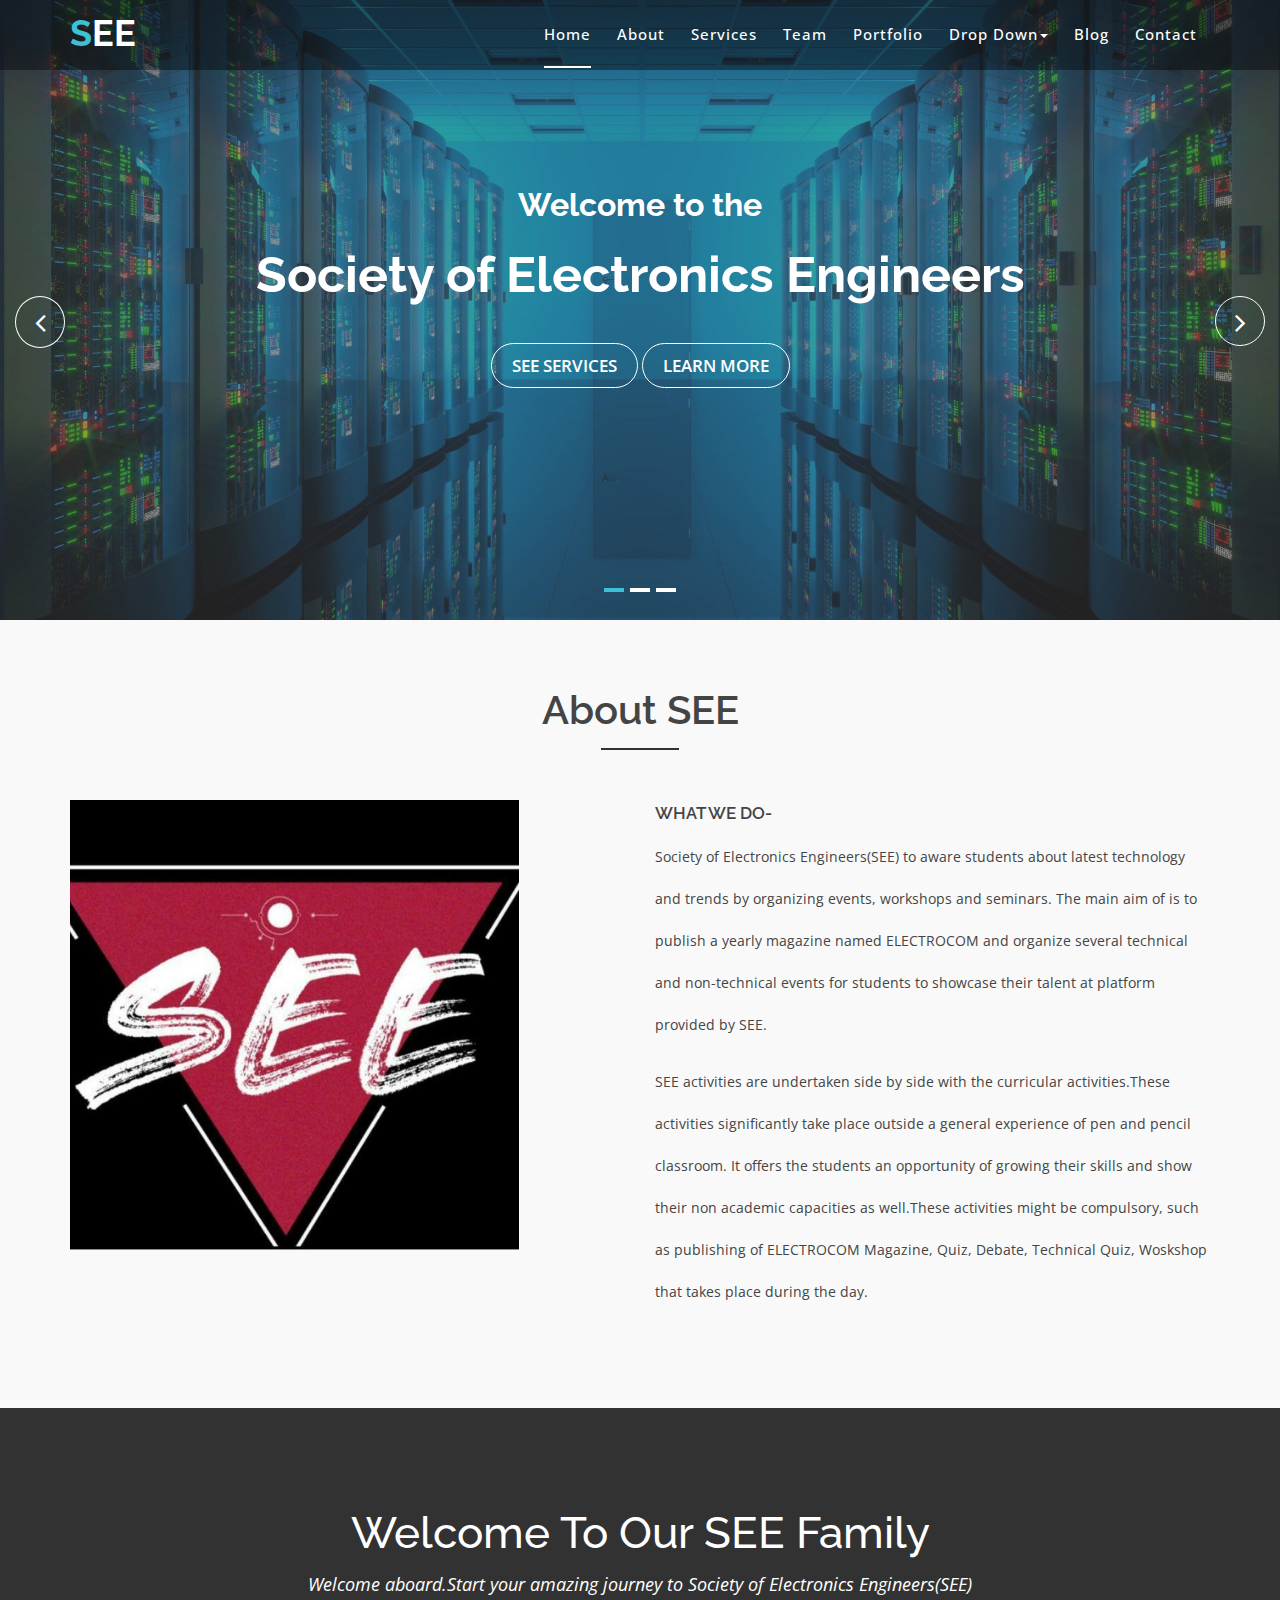
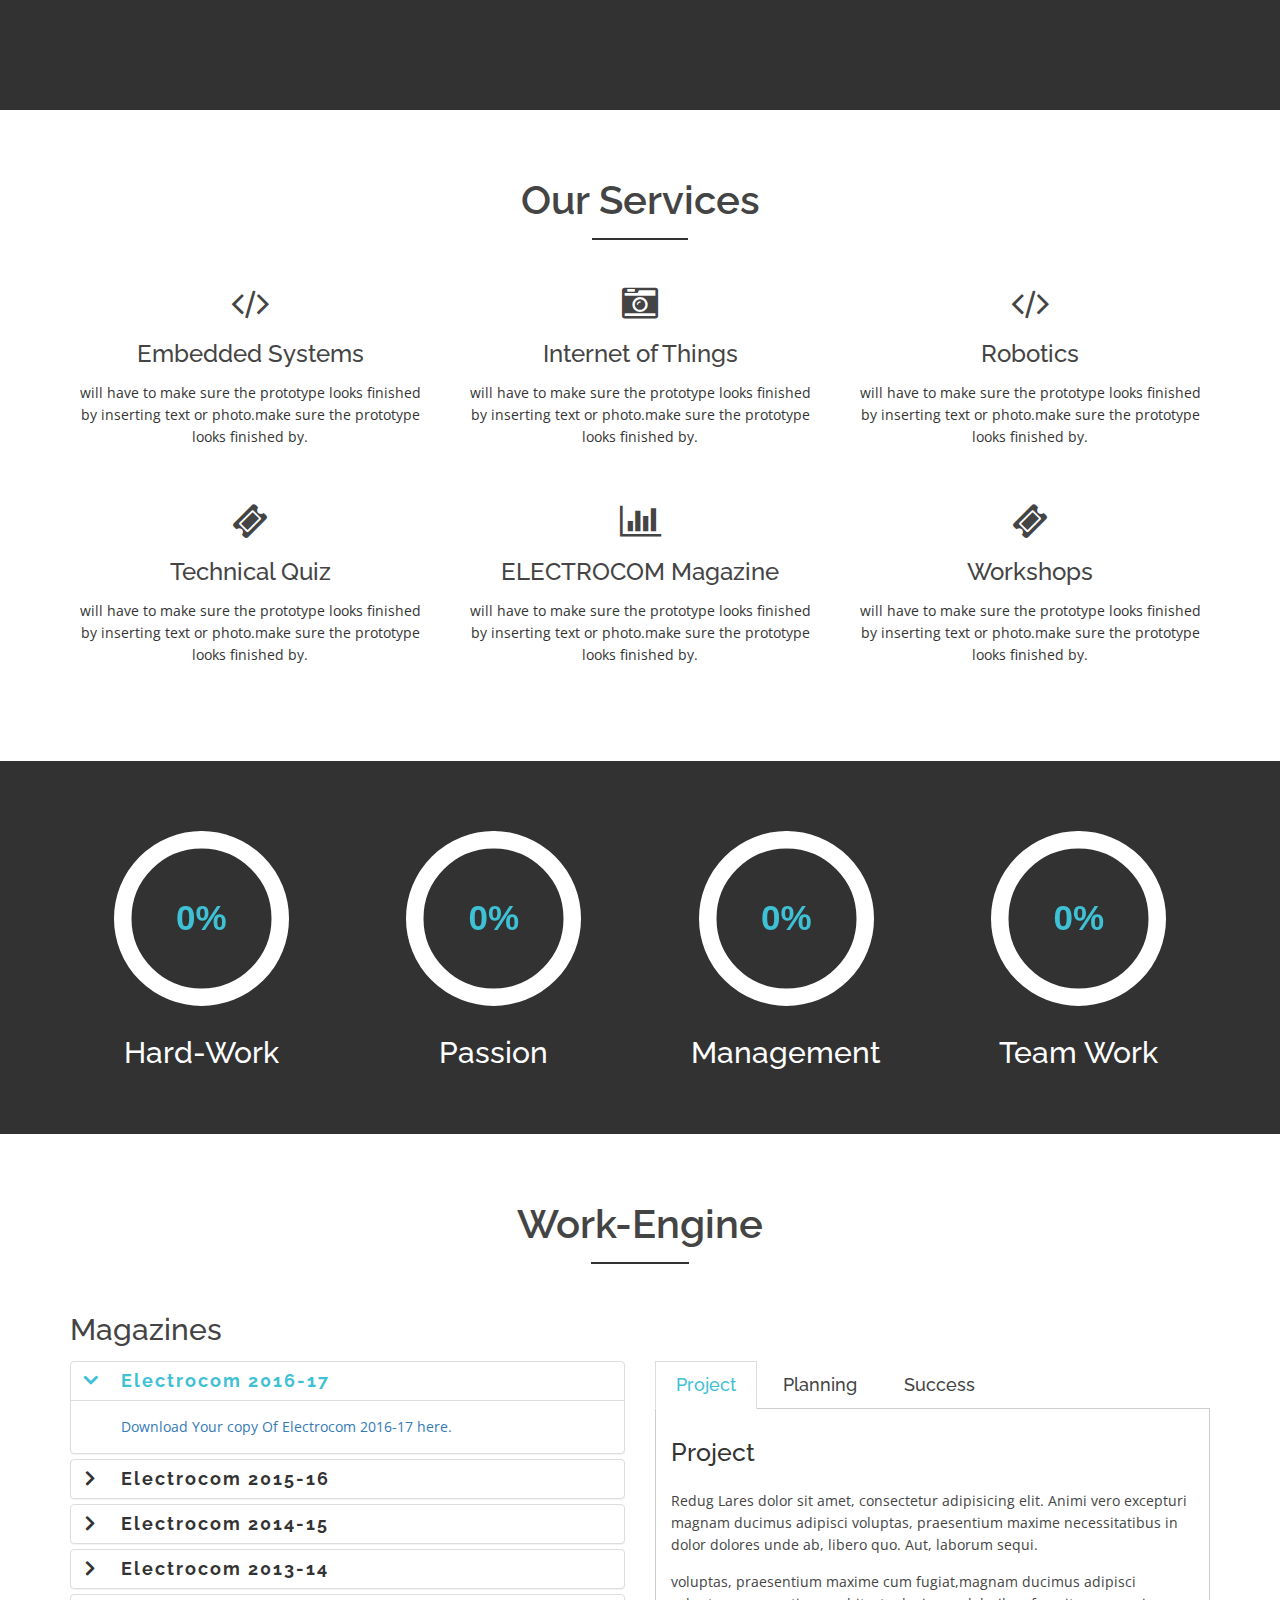
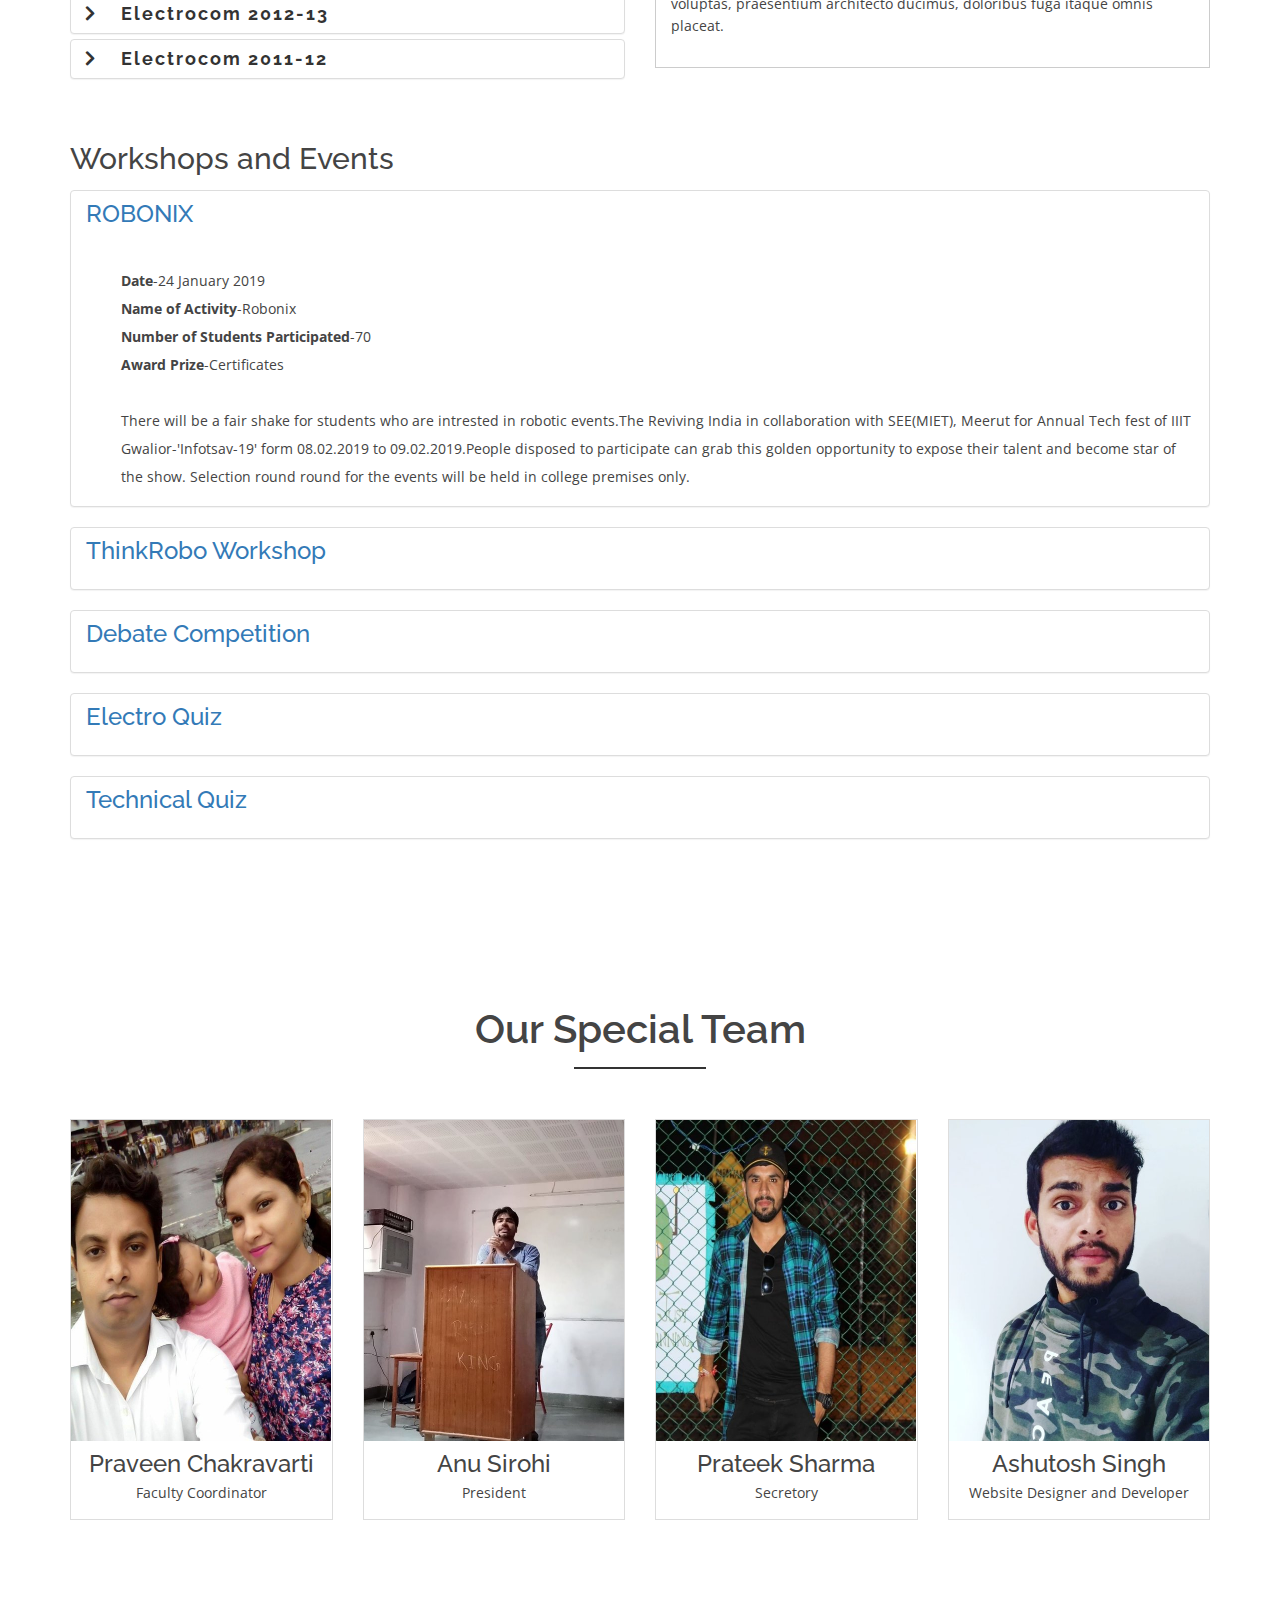
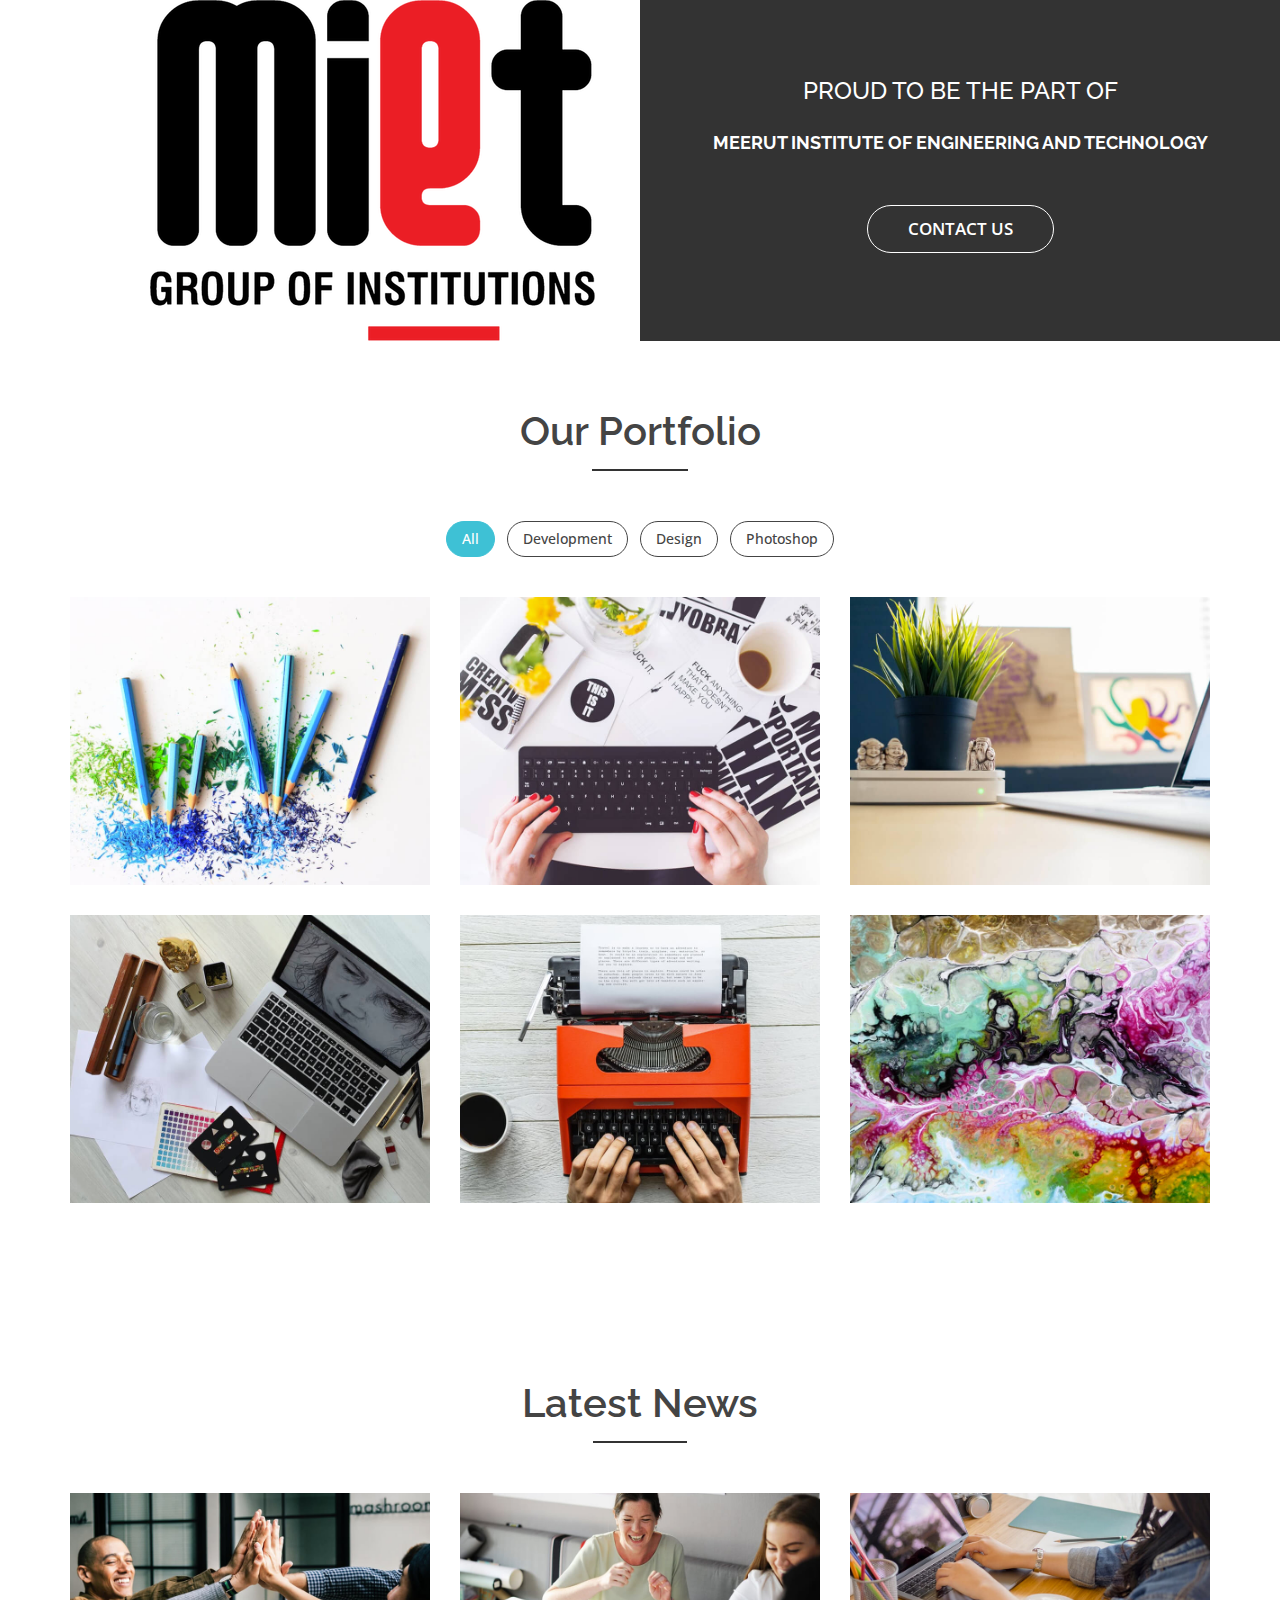
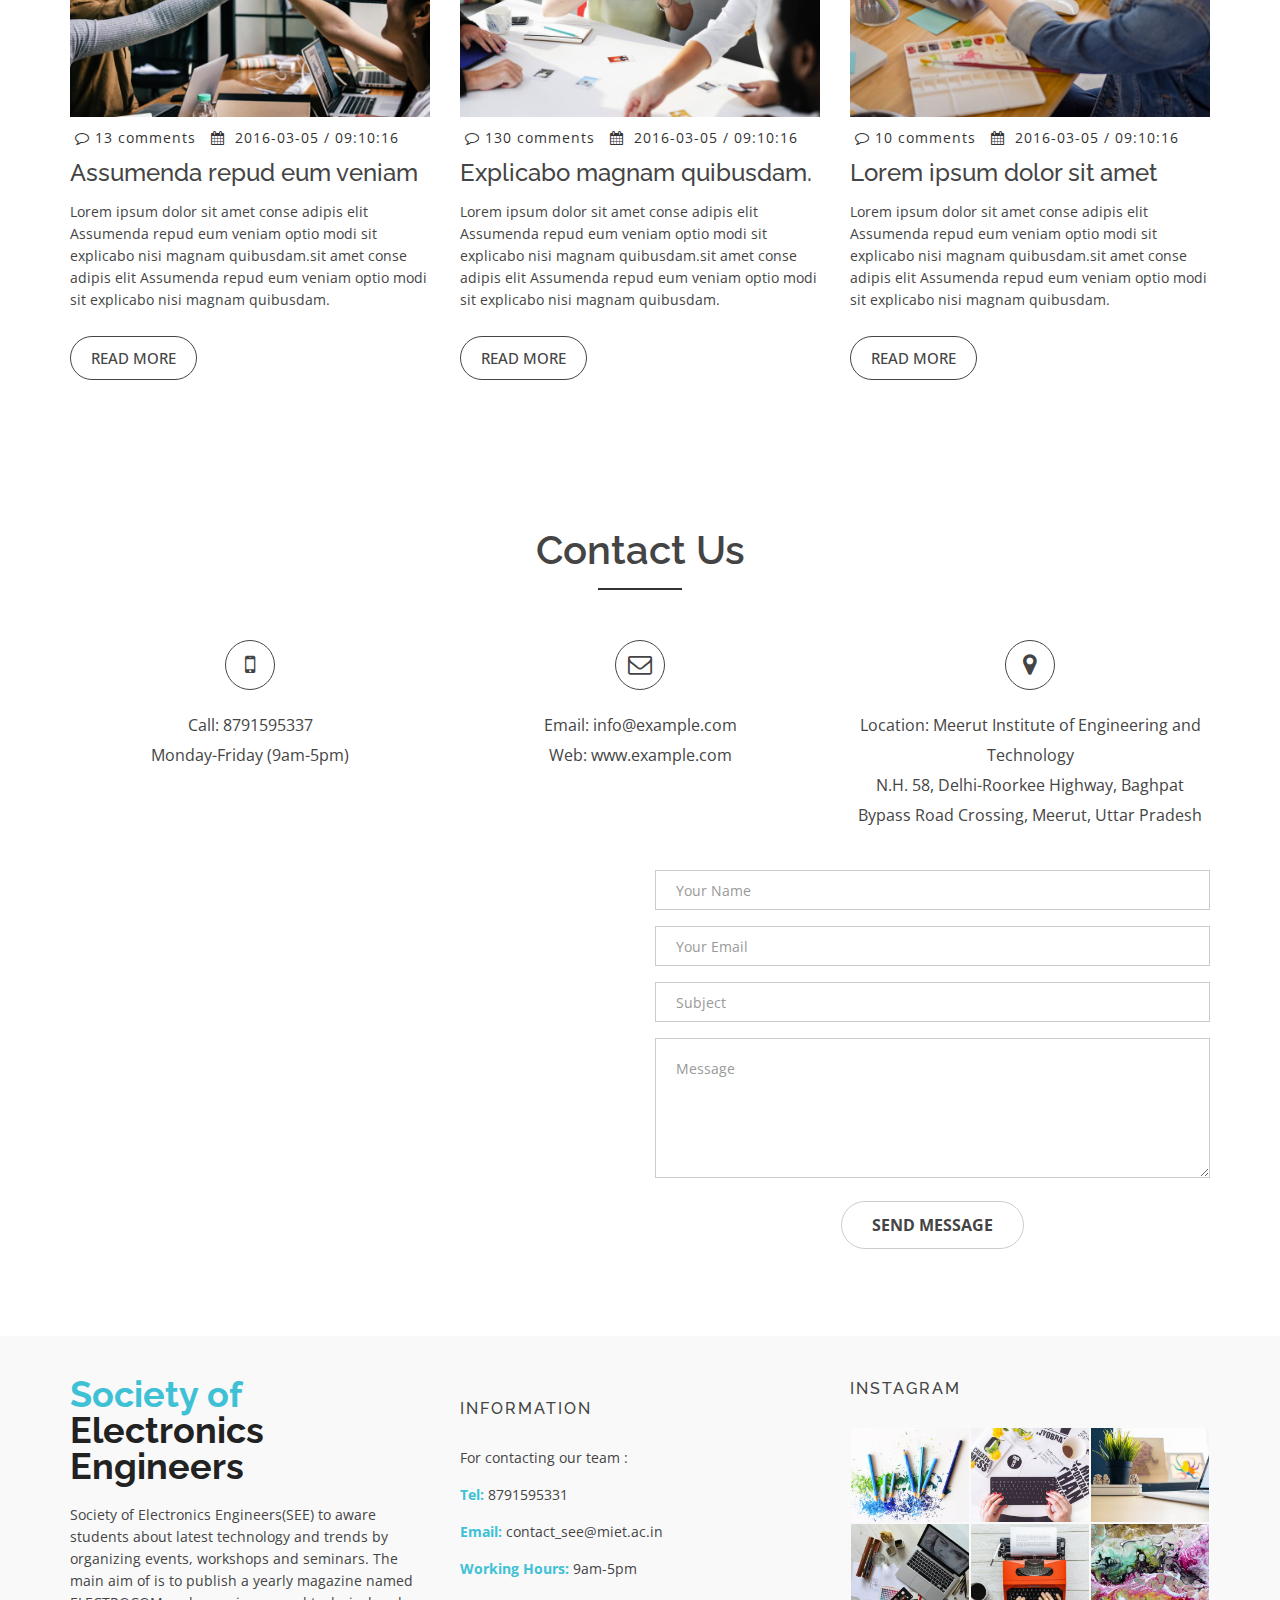
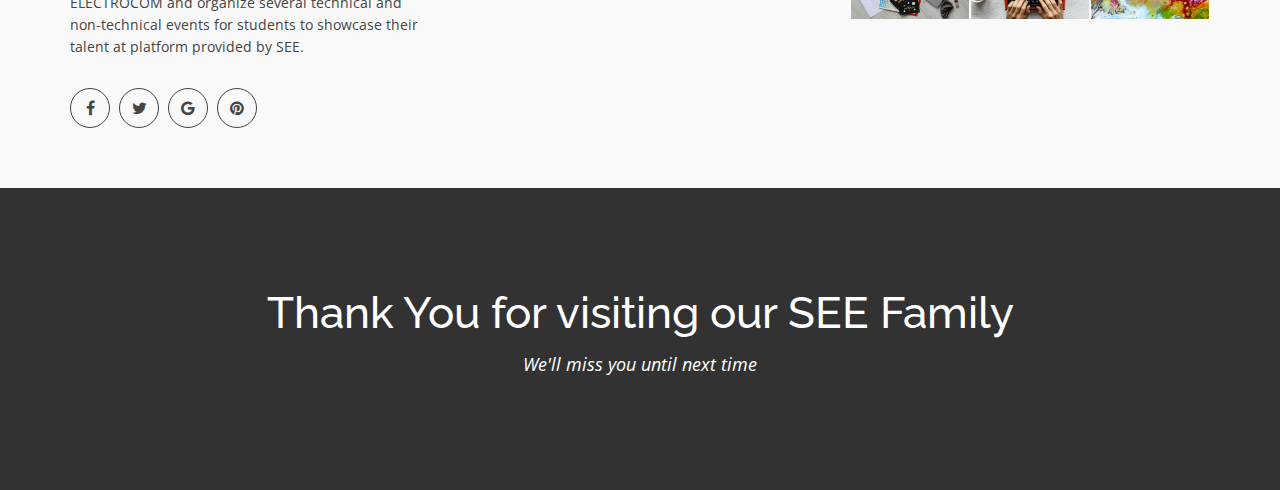
==== commit 8dd2d0df: "Second Version" ====
--- a/index.html
+++ b/index.html
@@ -86,7 +86,7 @@
 
                   <li class="dropdown"><a href="#" class="dropdown-toggle" data-toggle="dropdown">Drop Down<span class="caret"></span></a>
                     <ul class="dropdown-menu" role="menu">
-                      <li><a href=# >Drop Down 1</a></li>
+                      <li><a href=https://drive.google.com/file/d/1nQPoKgL_pQlRzyIX94mQ85gEUhkCropm/view?usp=sharing >Drop Down 1</a></li>
                       <li><a href=# >Drop Down 2</a></li>
                     </ul> 
                   </li>
@@ -471,10 +471,11 @@
       <div class="row">
         <div class="col-md-12 col-sm-12 col-xs-12">
           <div class="section-headline text-center">
-            <h2>Faq Question</h2>
-          </div>
-        </div>
-      </div>
+            <h2>Work-Engine</h2>
+          </div>
+        </div>
+      </div>
+      <h3>Magazines</h3>
       <div class="row">
         <div class="col-md-6 col-sm-6 col-xs-12">
           <div class="faq-details">
@@ -484,14 +485,14 @@
                 <div class="panel-heading">
                   <h4 class="check-title">
 											<a data-toggle="collapse" class="active" data-parent="#accordion" href="#check1">
-                                                <span class="acc-icons"></span>Consectetur adipisicing elit.
+                                                <span class="acc-icons"></span>Electrocom 2016-17
 											</a>
 										</h4>
                 </div>
                 <div id="check1" class="panel-collapse collapse in">
                   <div class="panel-body">
                     <p>
-                      Redug Lefes dolor sit amet, consectetur adipisicing elit. Aspernatur, tempore, commodi quas mollitia dolore magnam quidem repellat, culpa voluptates laboriosam maiores alias accusamus recusandae vero
+                      <a href="https://drive.google.com/file/d/1nQPoKgL_pQlRzyIX94mQ85gEUhkCropm/view?usp=sharing">Download Your copy Of Electrocom 2016-17 here.</a>
                     </p>
                   </div>
                 </div>
@@ -502,14 +503,14 @@
                 <div class="panel-heading">
                   <h4 class="check-title">
 											<a data-toggle="collapse" data-parent="#accordion" href="#check2">
-                                                <span class="acc-icons"></span> Dolore magnam quidem repellat.
+                                                <span class="acc-icons"></span>Electrocom 2015-16
 											</a>
 										</h4>
                 </div>
                 <div id="check2" class="panel-collapse collapse">
                   <div class="panel-body">
                     <p>
-                      Redug Lefes dolor sit amet, consectetur adipisicing elit. Aspernatur, tempore, commodi quas mollitia dolore magnam quidem repellat, culpa voluptates laboriosam maiores alias accusamus recusandae vero aperiam sint nulla beatae eos.
+                      <a href="https://drive.google.com/file/d/1_j49FTvYlzx6mKK4WpDzLp5Tf2_y_Z7H/view?usp=sharing">Download Your copy Of Electrocom 2015-16 here.</a>
                     </p>
                   </div>
                 </div>
@@ -519,15 +520,52 @@
               <div class="panel panel-default">
                 <div class="panel-heading">
                   <h4 class="check-title">
-											<a data-toggle="collapse" data-parent="#accordion" href="#check3">
-                                                <span class="acc-icons"></span>Redug Lefes dolor sit.
-											</a>
-										</h4>
-                </div>
-                <div id="check3" class="panel-collapse collapse ">
+                      <a data-toggle="collapse" data-parent="#accordion" href="#check3">
+                                                <span class="acc-icons"></span>Electrocom 2014-15
+                      </a>
+                    </h4>
+                </div>
+                <div id="check3" class="panel-collapse collapse">
                   <div class="panel-body">
                     <p>
-                      Redug Lefes dolor sit amet, consectetur adipisicing elit. Aspernatur, tempore, commodi quas mollitia dolore magnam quidem repellat, culpa voluptates laboriosam maiores alias accusamus recusandae vero aperiam sint nulla beatae eos.
+                      <a href="https://drive.google.com/file/d/1R6Rf0Ycf_-IjbKosE4GNlyDfypMaMp0H/view?usp=sharing">Download Your copy Of Electrocom 2014-15 here.</a>
+                    </p>
+                  </div>
+                </div>
+              </div>
+              <!-- End Panel Default -->
+
+               <!-- Panel Default -->
+              <div class="panel panel-default">
+                <div class="panel-heading">
+                  <h4 class="check-title">
+                      <a data-toggle="collapse" data-parent="#accordion" href="#check4">
+                                                <span class="acc-icons"></span>Electrocom 2013-14
+                      </a>
+                    </h4>
+                </div>
+                <div id="check4" class="panel-collapse collapse">
+                  <div class="panel-body">
+                    <p>
+                      <a href="https://drive.google.com/file/d/1XQ_tFW879HuvCP18at9sZAGgvg38a6zw/view?usp=sharing">Download Your copy Of Electrocom 2013-14 here.</a>
+                    </p>
+                  </div>
+                </div>
+              </div>
+              <!-- End Panel Default -->
+               <!-- Panel Default -->
+              <div class="panel panel-default">
+                <div class="panel-heading">
+                  <h4 class="check-title">
+                      <a data-toggle="collapse" data-parent="#accordion" href="#check5">
+                                                <span class="acc-icons"></span>Electrocom 2012-13
+                      </a>
+                    </h4>
+                </div>
+                <div id="check5" class="panel-collapse collapse">
+                  <div class="panel-body">
+                    <p>
+                      <a href="https://drive.google.com/file/d/1KZ1AOrXWJJqFk8yzu6yrN8RveMAOlWYX/view?usp=sharing">Download Your copy Of Electrocom 2012-13 here.</a>
                     </p>
                   </div>
                 </div>
@@ -537,19 +575,20 @@
               <div class="panel panel-default">
                 <div class="panel-heading">
                   <h4 class="check-title">
-											<a data-toggle="collapse" data-parent="#accordion" href="#check4">
-                                                <span class="acc-icons"></span>Maiores alias accusamus
-											</a>
-										</h4>
-                </div>
-                <div id="check4" class="panel-collapse collapse">
+                      <a data-toggle="collapse" data-parent="#accordion" href="#check6">
+                                                <span class="acc-icons"></span>Electrocom 2011-12
+                      </a>
+                    </h4>
+                </div>
+                <div id="check6" class="panel-collapse collapse">
                   <div class="panel-body">
                     <p>
-                      Redug Lefes dolor sit amet, consectetur adipisicing elit. Aspernatur, tempore, commodi quas mollitia dolore magnam quidem repellat, culpa voluptates laboriosam maiores alias accusamus recusandae vero aperiam sint nulla beatae eos.
+                      <a href="https://drive.google.com/file/d/10biiMfyzjs0VcQ0l578C5FwHyW79loxi/view?usp=sharing">Download Your copy Of Electrocom 2011-12 here.</a>
                     </p>
                   </div>
                 </div>
               </div>
+              <!-- End Panel Default -->
               <!-- End Panel Default -->
             </div>
           </div>
@@ -612,7 +651,141 @@
           </div>
         </div>
       </div>
-      <!-- end Row -->
+      <br><br>
+      <!-- end Row --><h3>Workshops and Events</h3>
+
+
+      <!-- Panel Default -->
+              <div class="panel panel-default">
+                <div class="panel-heading">
+                  <h4 class="check-title">
+                      <a data-toggle="collapse" class="active" data-parent="#accordion" href="#check7">
+                                                <span class="acc-icons"></span>ROBONIX
+                      </a>
+                    </h4>
+                </div>
+                <div id="check7" class="panel-collapse collapse in">
+                  <div class="panel-body">
+                    <p style="line-height: 2;">
+                      <b>Date</b>-24 January 2019<br>
+                      <b>Name of Activity</b>-Robonix<br>
+                      <b>Number of Students Participated</b>-70<br>
+                      <b>Award Prize</b>-Certificates<br><br>
+
+                      There will be a fair shake for students who are intrested in robotic events.The Reviving India in collaboration with SEE(MIET), Meerut for Annual
+                      Tech fest of IIIT Gwalior-'Infotsav-19' form 08.02.2019 to 09.02.2019.People disposed to participate can grab this golden opportunity to expose their talent and become star of the show. Selection round round for the events will be held in college premises only.
+
+                    </p>
+                  </div>
+                </div>
+              </div>
+              <!-- End Panel Default -->
+              <!-- Panel Default -->
+              <div class="panel panel-default">
+                <div class="panel-heading">
+                  <h4 class="check-title">
+                      <a data-toggle="collapse" data-parent="#accordion" href="#check8">
+                                                <span class="acc-icons"></span>ThinkRobo Workshop
+                      </a>
+                    </h4>
+                </div>
+                <div id="check8" class="panel-collapse collapse">
+                  <div class="panel-body">
+                    <p style="line-height: 2;">
+                      <b>Date</b>-18-19 August 2018<br>
+                      <b>Name of Activity</b>-ThinkRobo Workshop<br>
+                      <b>Number of Students Participated</b>-77<br>
+                      <b>Award Prize</b>-Certificates<br><br>
+
+                      ThinkRobo workshop will focus on getting you up and running with Arduino quickly, so that you
+                      will understand the basic procedures for working with Arduino and can explore further on your own.
+                      An Arduino is a microcontroller board that you can program to control things like lights or
+                      motors along with listening to components like motion detection sensors and able to control
+                      your home appliances. It can give your project interactiviy without needing an expensive andand large circuit.
+                      Arduino, and hook up your circuit. It is easy, robust and can be controlled with android mobile.
+
+                      
+
+                      The duration of this workshop was 2 days with two 3 hours session each day, which is
+                      Properly divided into theory and hand on practical sessions.
+                      Best Suited For All B. Tech Students
+
+                    </p>
+                  </div>
+                </div>
+              </div>
+              <!-- End Panel Default -->
+              <!-- Panel Default -->
+              <div class="panel panel-default">
+                <div class="panel-heading">
+                  <h4 class="check-title">
+                      <a data-toggle="collapse" data-parent="#accordion" href="#check9">
+                                                <span class="acc-icons"></span>Debate Competition
+                      </a>
+                    </h4>
+                </div>
+                <div id="check9" class="panel-collapse collapse">
+                  <div class="panel-body">
+                    <p style="line-height: 2;">
+                      <b>Date</b>-17 February 2018<br>
+                      <b>Name of Activity</b>-Debate Competition<br>
+                      <b>Number of Students Participated</b>-29<br>
+                      <b>Award Prize</b>-Certificates<br><br>
+
+                      Society of Electronics Engineers organised a debate for all branches so that everyone can make their word to think a lot more.
+                    </p>
+                  </div>
+                </div>
+              </div>
+              <!-- End Panel Default -->
+
+               <!-- Panel Default -->
+              <div class="panel panel-default">
+                <div class="panel-heading">
+                  <h4 class="check-title">
+                      <a data-toggle="collapse" data-parent="#accordion" href="#check10">
+                                                <span class="acc-icons"></span>Electro Quiz
+                      </a>
+                    </h4>
+                </div>
+                <div id="check10" class="panel-collapse collapse">
+                  <div class="panel-body">
+                     <p style="line-height: 2;">
+                      <b>Date</b>-9 April 2016<br>
+                      <b>Name of Activity</b>-Electro Quiz<br>
+                      <b>Number of Students Participated</b>-19<br>
+                      <b>Award Prize</b>-Certificates<br><br>
+
+                      Society of Electronics Engineers organised a technical quiz for second year students of branch ECE and EE of MIET.
+                    </p>
+                  </div>
+                </div>
+              </div>
+              <!-- End Panel Default -->
+               <!-- Panel Default -->
+              <div class="panel panel-default">
+                <div class="panel-heading">
+                  <h4 class="check-title">
+                      <a data-toggle="collapse" data-parent="#accordion" href="#check11">
+                                                <span class="acc-icons"></span>Technical Quiz
+                      </a>
+                    </h4>
+                </div>
+                <div id="check11" class="panel-collapse collapse">
+                  <div class="panel-body">
+                     <p style="line-height: 2;">
+                      <b>Date</b>-14-15 November 2013<br>
+                      <b>Name of Activity</b>-Technical Quiz<br>
+                      <b>Number of Students Participated</b>-127<br>
+                      <b>Award Prize</b>-Certificates<br><br>
+
+                      Society of Electronics Engineers organised a technical quiz in three rounds for Second year and Third year students of branch ECE  of MIET.
+                    </p>
+                  </div>
+                </div>
+              </div>
+              <!-- End Panel Default -->
+             
     </div>
   </div>
   <!-- End Faq Area -->
@@ -778,8 +951,8 @@
 					</a>
       </div>
       <div class="work-right-text text-center">
-        <h2>working with us</h2>
-        <h5>Web Design, Ready Home, Construction and Co-operate Outstanding Buildings.</h5>
+        <h2>Proud to be the part of </h2>
+        <h5>Meerut Institute of Engineering and Technology</h5>
         <a href="#contact" class="ready-btn">Contact us</a>
       </div>
     </div>
@@ -1061,7 +1234,7 @@
               <div class="single-icon">
                 <i class="fa fa-mobile"></i>
                 <p>
-                  Call: +1 5589 55488 55<br>
+                  Call: 8791595337<br>
                   <span>Monday-Friday (9am-5pm)</span>
                 </p>
               </div>
@@ -1085,8 +1258,8 @@
               <div class="single-icon">
                 <i class="fa fa-map-marker"></i>
                 <p>
-                  Location: A108 Adam Street<br>
-                  <span>NY 535022, USA</span>
+                  Location: Meerut Institute of Engineering and Technology<br>
+                  <span>N.H. 58, Delhi-Roorkee Highway, Baghpat Bypass Road Crossing, Meerut, Uttar Pradesh </span>
                 </p>
               </div>
             </div>
@@ -1103,22 +1276,23 @@
           </div>
           <!-- End Google Map -->
 
-          <!-- Start  contact -->
+
+            <!-- Start  contact -->
           <div class="col-md-6 col-sm-6 col-xs-12">
             <div class="form contact-form">
               <div id="sendmessage">Your message has been sent. Thank you!</div>
               <div id="errormessage"></div>
               <form action="mailto:ashutosh.singh.ec.2016@gmail.com" method="post" enctype="text/plane">
                 <div class="form-group">
-                  <input type="text" name="name" class="form-control" id="name" placeholder="Your Name" data-rule="minlen:4" data-msg="Please enter at least 4 chars" /><br>
+                  <input type="text" name="name" class="form-control" id="name" placeholder="Your Name" data-rule="minlen:4" data-msg="Please enter at least 4 chars" />
                   <div class="validation"></div>
                 </div>
                 <div class="form-group">
-                  <input type="email" class="form-control" name="email" id="email" placeholder="Your Email" data-rule="email" data-msg="Please enter a valid email" /><br>
+                  <input type="email" class="form-control" name="email" id="email" placeholder="Your Email" data-rule="email" data-msg="Please enter a valid email" />
                   <div class="validation"></div>
                 </div>
                 <div class="form-group">
-                  <input type="text" class="form-control" name="subject" id="subject" placeholder="Subject" data-rule="minlen:4" data-msg="Please enter at least 8 chars of subject"><br> 
+                  <input type="text" class="form-control" name="subject" id="subject" placeholder="Subject" data-rule="minlen:4" data-msg="Please enter at least 8 chars of subject" />
                   <div class="validation"></div>
                 </div>
                 <div class="form-group">
@@ -1135,6 +1309,7 @@
     </div>
   </div>
   <!-- End Contact Area -->
+
 
   <!-- Start Footer bottom Area -->
   <footer>
@@ -1174,11 +1349,11 @@
               <div class="footer-head">
                 <h4>information</h4>
                 <p>
-                  Lorem ipsum dolor sit amet, consectetur adipiscing elit, sed do eiusmod tempor.
+                  For contacting our team :
                 </p>
                 <div class="footer-contacts">
-                  <p><span>Tel:</span> +123 456 789</p>
-                  <p><span>Email:</span> contact@example.com</p>
+                  <p><span>Tel:</span> 8791595331</p>
+                  <p><span>Email:</span> contact_see@miet.ac.in</p>
                   <p><span>Working Hours:</span> 9am-5pm</p>
                 </div>
               </div>
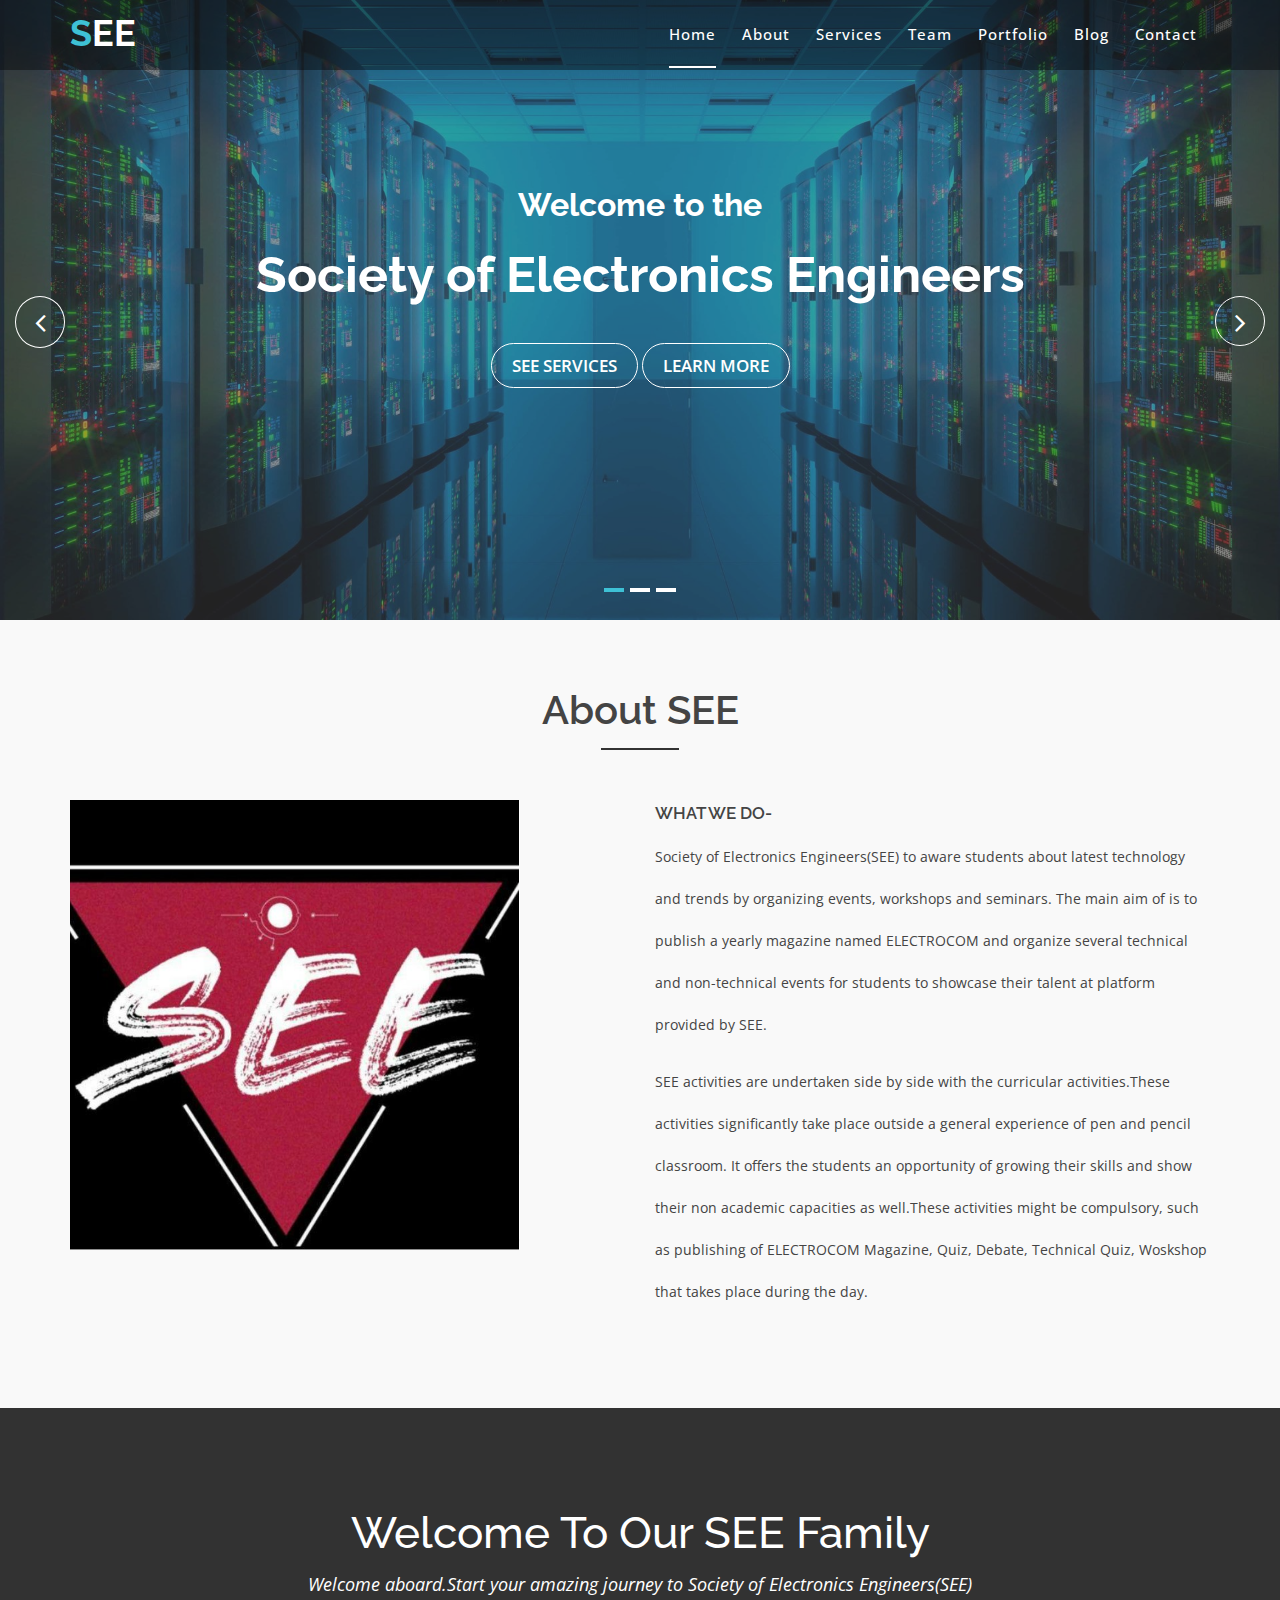
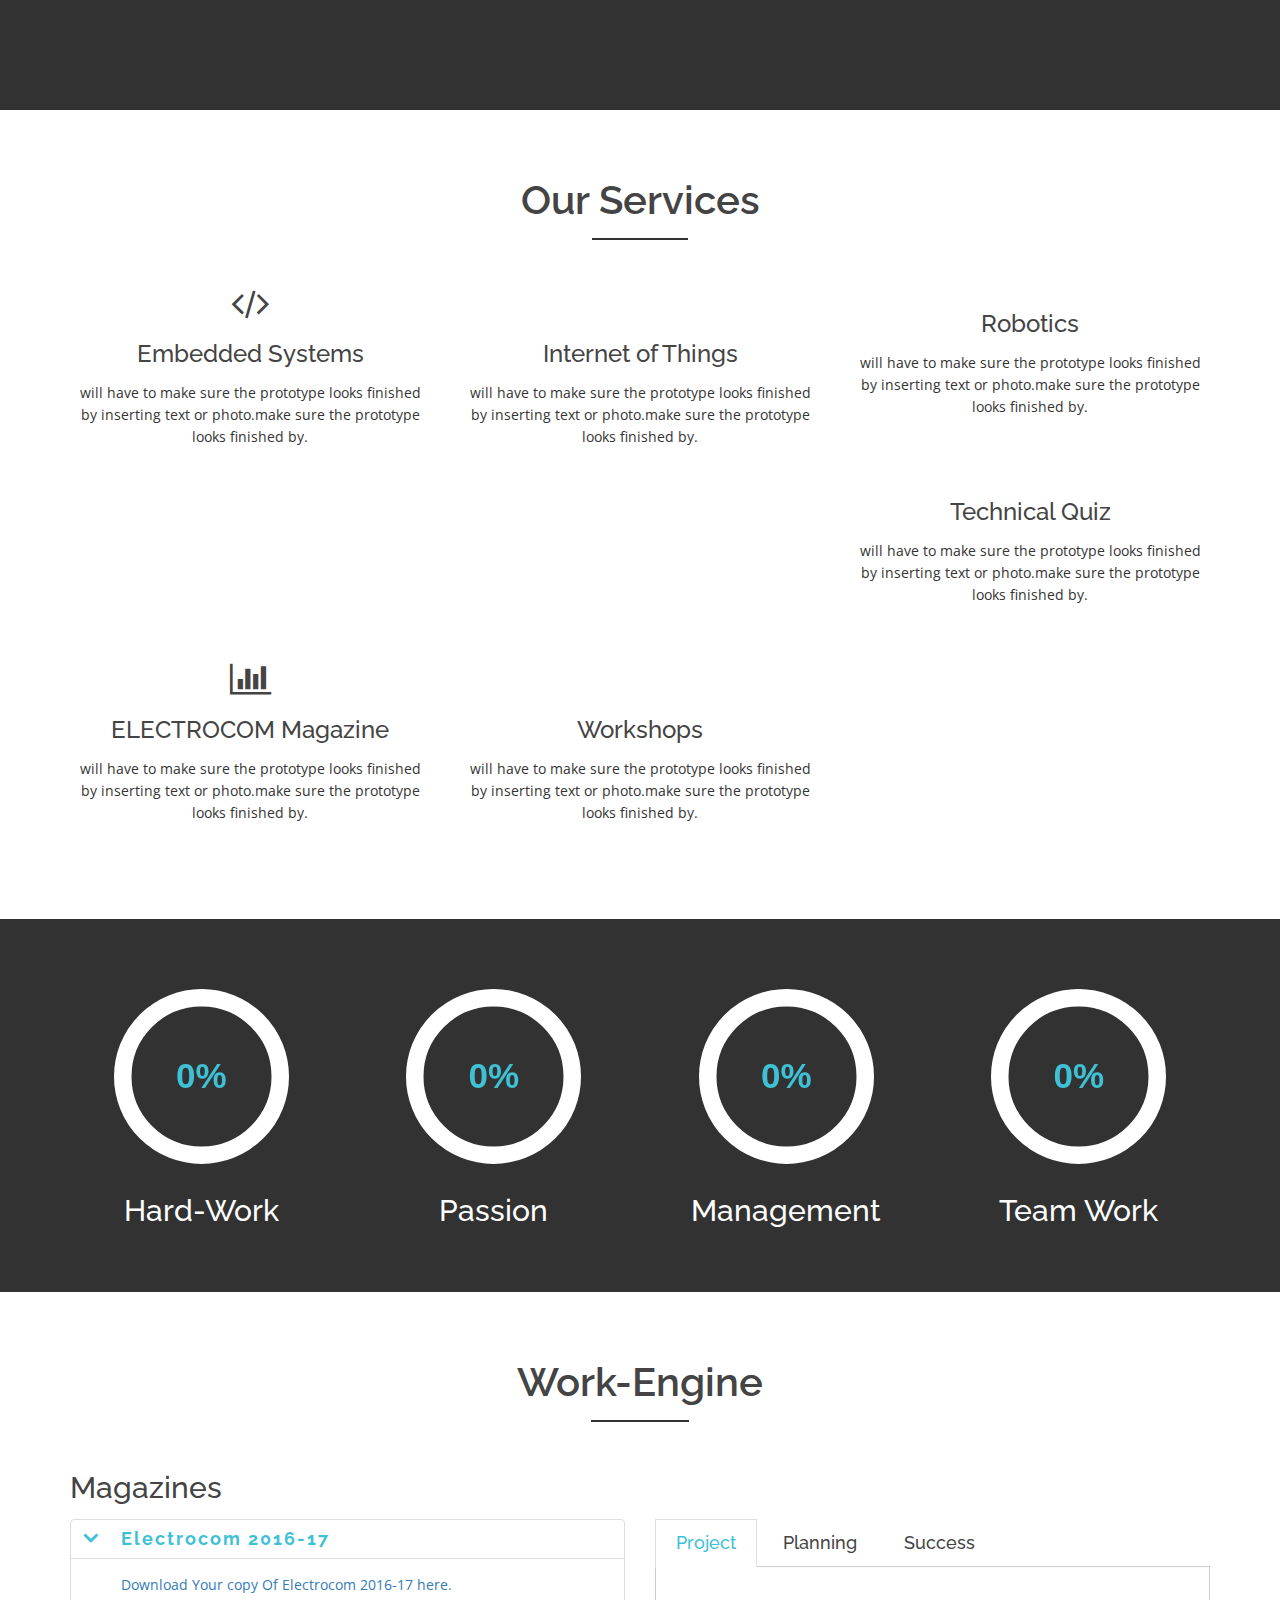
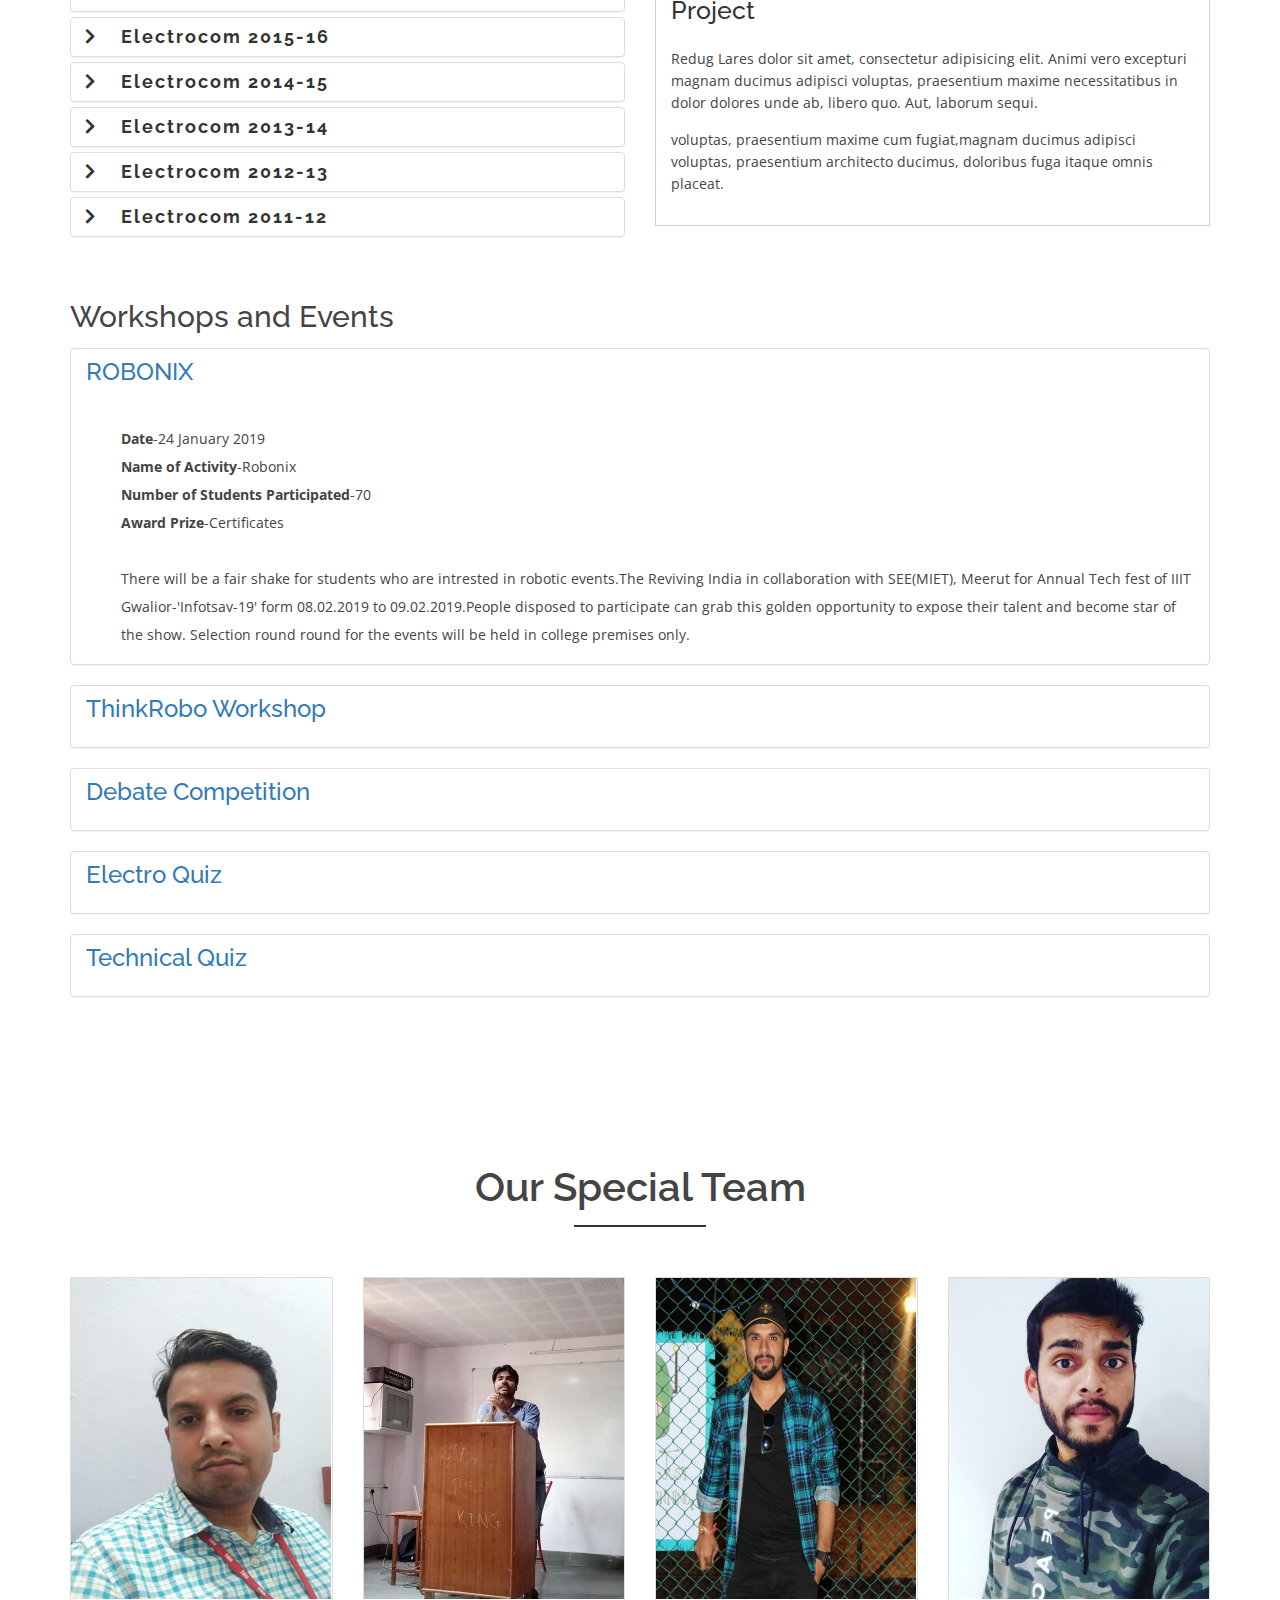
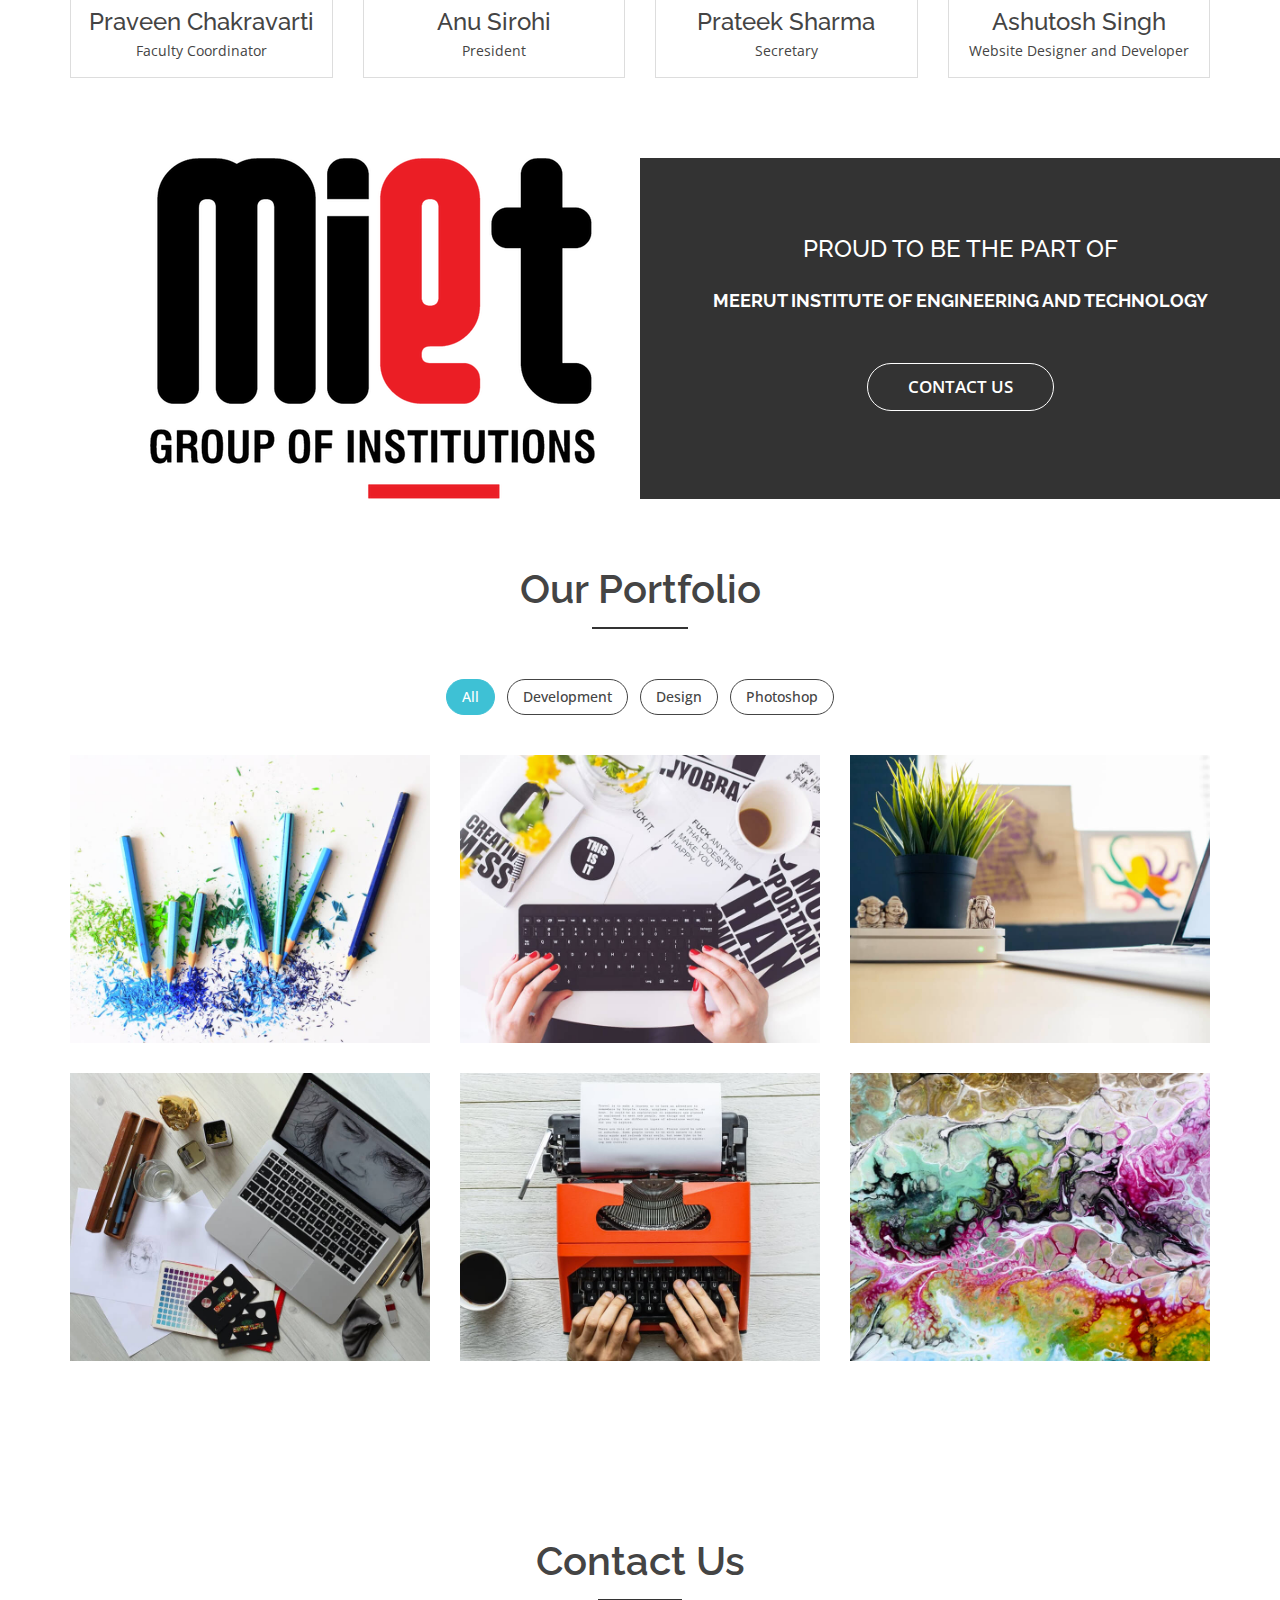
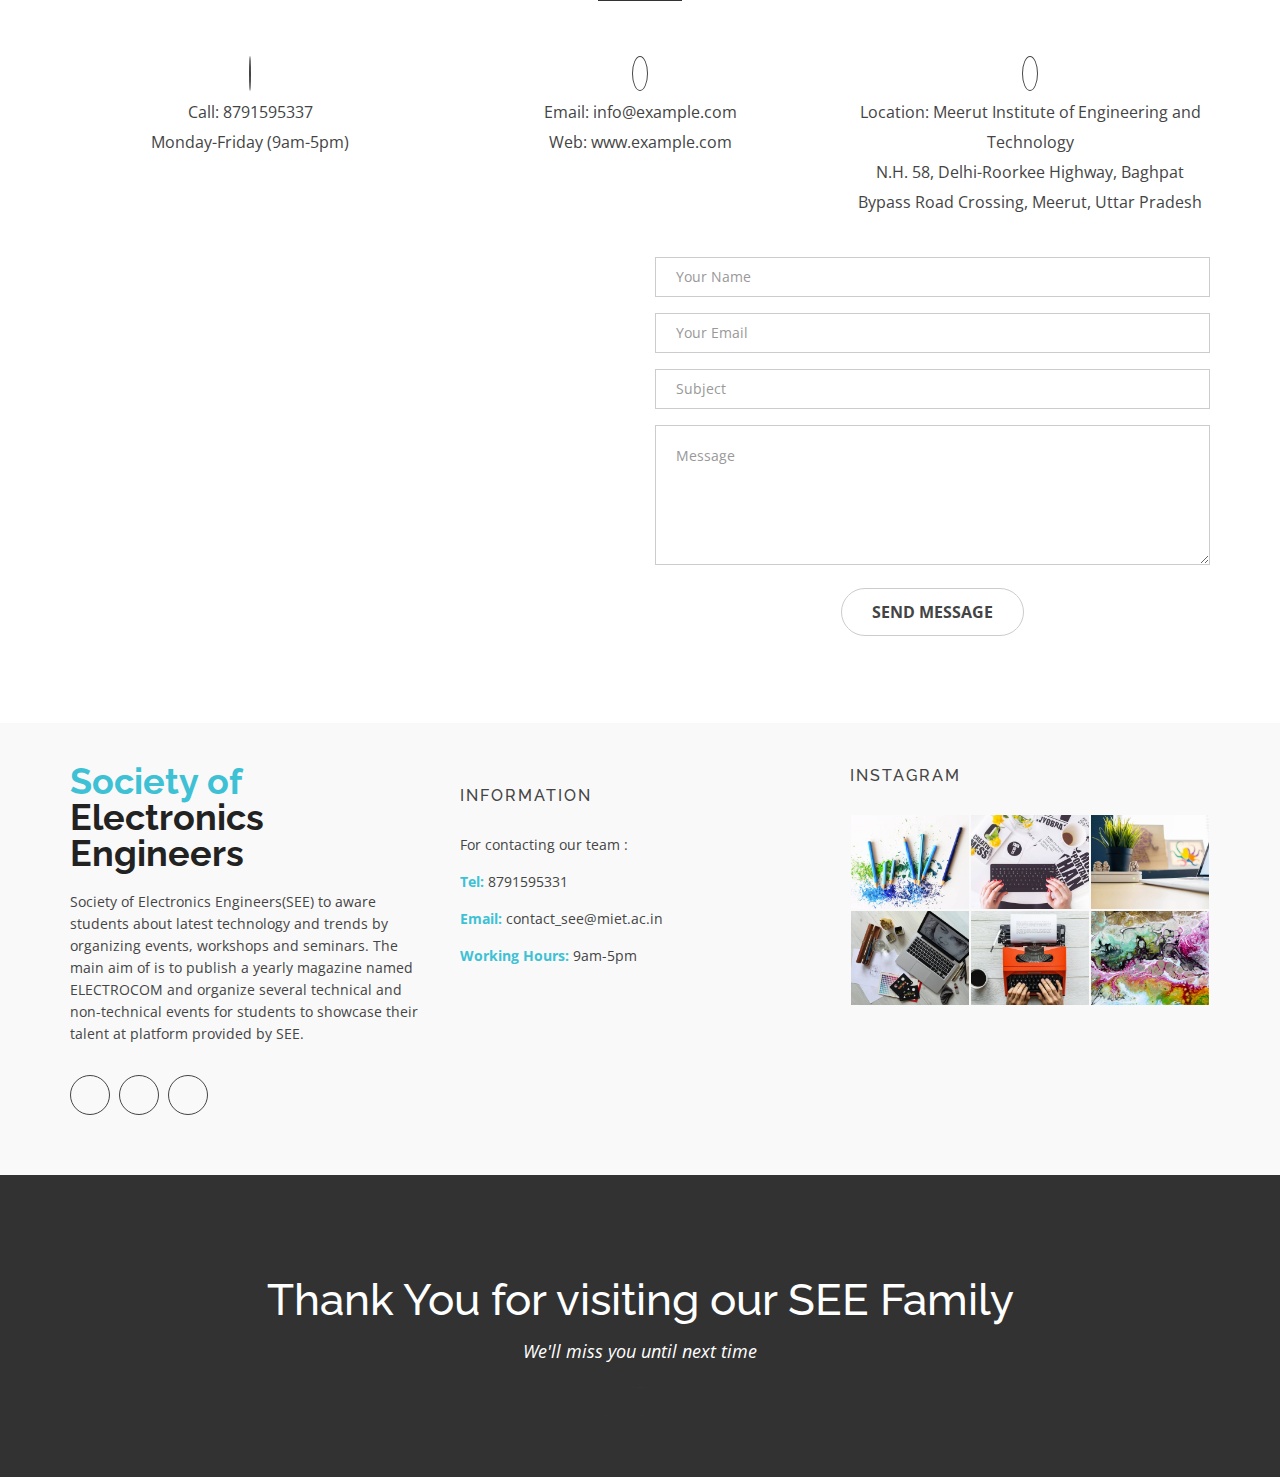
==== commit e484d9f4: "Second Version" ====
--- a/index.html
+++ b/index.html
@@ -33,6 +33,8 @@
 
   <!-- Responsive Stylesheet File -->
   <link href="css/responsive.css" rel="stylesheet">
+
+  <link rel="stylesheet" href="https://use.fontawesome.com/releases/v5.6.3/css/all.css" integrity="sha384-UHRtZLI+pbxtHCWp1t77Bi1L4ZtiqrqD80Kn4Z8NTSRyMA2Fd33n5dQ8lWUE00s/" crossorigin="anonymous">
 
 
 </head>
@@ -78,18 +80,13 @@
                     <a class="page-scroll" href="#services">Services</a>
                   </li>
                   <li>
-                    <a class="page-scroll" href="#team">Team</a>
+                    <a class="page-scroll" href="team.html">Team</a>
                   </li>
                   <li>
                     <a class="page-scroll" href="#portfolio">Portfolio</a>
                   </li>
 
-                  <li class="dropdown"><a href="#" class="dropdown-toggle" data-toggle="dropdown">Drop Down<span class="caret"></span></a>
-                    <ul class="dropdown-menu" role="menu">
-                      <li><a href=https://drive.google.com/file/d/1nQPoKgL_pQlRzyIX94mQ85gEUhkCropm/view?usp=sharing >Drop Down 1</a></li>
-                      <li><a href=# >Drop Down 2</a></li>
-                    </ul> 
-                  </li>
+                  
 
                   <li>
                     <a class="page-scroll" href="#blog">Blog</a>
@@ -323,7 +320,7 @@
               <div class="services-details">
                 <div class="single-services">
                   <a class="services-icon" href="#">
-											<i class="fa fa-camera-retro"></i>
+											<i class="fas fa-wifi"></i>
 										</a>
                   <h4>Internet of Things</h4>
                   <p>
@@ -340,7 +337,7 @@
               <div class="services-details">
                 <div class="single-services">
                   <a class="services-icon" href="#">
-											<i class="fa fa-code"></i>
+											<i class="fas fa-robot"></i>
 										</a>
                   <h4>Robotics</h4>
                   <p>
@@ -357,7 +354,7 @@
               <div class="services-details">
                 <div class="single-services">
                   <a class="services-icon" href="#">
-											<i class="fa fa-ticket"></i>
+											<i class="fas fa-book-open"></i>
 										</a>
                   <h4>Technical Quiz </h4>
                   <p>
@@ -393,7 +390,7 @@
               <div class="services-details">
                 <div class="single-services">
                   <a class="services-icon" href="#">
-											<i class="fa fa-ticket"></i>
+											<i class="fas fa-industry"></i>
 										</a>
                   <h4>Workshops</h4>
                   <p>
@@ -808,27 +805,9 @@
             <div class="single-team-member">
               <div class="team-img">
                 <a href="#">
-										<img src="img/team/1.jpg" alt="">
+										<img src="img/team/1.jpeg" alt="">
 									</a>
-                <div class="team-social-icon text-center">
-                  <ul>
-                    <li>
-                      <a href="#">
-													<i class="fa fa-facebook"></i>
-												</a>
-                    </li>
-                    <li>
-                      <a href="#">
-													<i class="fa fa-twitter"></i>
-												</a>
-                    </li>
-                    <li>
-                      <a href="#">
-													<i class="fa fa-instagram"></i>
-												</a>
-                    </li>
-                  </ul>
-                </div>
+                
               </div>
               <div class="team-content text-center">
                 <h4>Praveen Chakravarti</h4>
@@ -843,25 +822,7 @@
                 <a href="#">
 										<img src="img/team/2.jpg" alt="">
 									</a>
-                <div class="team-social-icon text-center">
-                  <ul>
-                    <li>
-                      <a href="#">
-													<i class="fa fa-facebook"></i>
-												</a>
-                    </li>
-                    <li>
-                      <a href="#">
-													<i class="fa fa-twitter"></i>
-												</a>
-                    </li>
-                    <li>
-                      <a href="#">
-													<i class="fa fa-instagram"></i>
-												</a>
-                    </li>
-                  </ul>
-                </div>
+                
               </div>
               <div class="team-content text-center">
                 <h4>Anu Sirohi</h4>
@@ -876,29 +837,11 @@
                 <a href="#">
 										<img src="img/team/3.jpg" alt="">
 									</a>
-                <div class="team-social-icon text-center">
-                  <ul>
-                    <li>
-                      <a href="#">
-													<i class="fa fa-facebook"></i>
-												</a>
-                    </li>
-                    <li>
-                      <a href="#">
-													<i class="fa fa-twitter"></i>
-												</a>
-                    </li>
-                    <li>
-                      <a href="#">
-													<i class="fa fa-instagram"></i>
-												</a>
-                    </li>
-                  </ul>
-                </div>
+                
               </div>
               <div class="team-content text-center">
                 <h4>Prateek Sharma</h4>
-                <p>Secretory</p>
+                <p>Secretary</p>
               </div>
             </div>
           </div>
@@ -909,25 +852,7 @@
                 <a href="#">
 										<img src="img/team/4.jpg" alt="">
 									</a>
-                <div class="team-social-icon text-center">
-                  <ul>
-                    <li>
-                      <a href="#">
-													<i class="fa fa-facebook"></i>
-												</a>
-                    </li>
-                    <li>
-                      <a href="#">
-													<i class="fa fa-twitter"></i>
-												</a>
-                    </li>
-                    <li>
-                      <a href="#">
-													<i class="fa fa-instagram"></i>
-												</a>
-                    </li>
-                  </ul>
-                </div>
+                
               </div>
               <div class="team-content text-center">
                 <h4>Ashutosh Singh</h4>
@@ -1101,119 +1026,7 @@
   <!-- awesome-portfolio end -->
   
   
-  <!-- Start Blog Area -->
-  <div id="blog" class="blog-area">
-    <div class="blog-inner area-padding">
-      <div class="blog-overly"></div>
-      <div class="container ">
-        <div class="row">
-          <div class="col-md-12 col-sm-12 col-xs-12">
-            <div class="section-headline text-center">
-              <h2>Latest News</h2>
-            </div>
-          </div>
-        </div>
-        <div class="row">
-          <!-- Start Left Blog -->
-          <div class="col-md-4 col-sm-4 col-xs-12">
-            <div class="single-blog">
-              <div class="single-blog-img">
-                <a href="blog.html">
-										<img src="img/blog/1.jpg" alt="">
-									</a>
-              </div>
-              <div class="blog-meta">
-                <span class="comments-type">
-										<i class="fa fa-comment-o"></i>
-										<a href="#">13 comments</a>
-									</span>
-                <span class="date-type">
-										<i class="fa fa-calendar"></i>2016-03-05 / 09:10:16
-									</span>
-              </div>
-              <div class="blog-text">
-                <h4>
-                                        <a href="blog.html">Assumenda repud eum veniam</a>
-									</h4>
-                <p>
-                  Lorem ipsum dolor sit amet conse adipis elit Assumenda repud eum veniam optio modi sit explicabo nisi magnam quibusdam.sit amet conse adipis elit Assumenda repud eum veniam optio modi sit explicabo nisi magnam quibusdam.
-                </p>
-              </div>
-              <span>
-									<a href="blog.html" class="ready-btn">Read more</a>
-								</span>
-            </div>
-            <!-- Start single blog -->
-          </div>
-          <!-- End Left Blog-->
-          <!-- Start Left Blog -->
-          <div class="col-md-4 col-sm-4 col-xs-12">
-            <div class="single-blog">
-              <div class="single-blog-img">
-                <a href="blog.html">
-										<img src="img/blog/2.jpg" alt="">
-									</a>
-              </div>
-              <div class="blog-meta">
-                <span class="comments-type">
-										<i class="fa fa-comment-o"></i>
-										<a href="#">130 comments</a>
-									</span>
-                <span class="date-type">
-										<i class="fa fa-calendar"></i>2016-03-05 / 09:10:16
-									</span>
-              </div>
-              <div class="blog-text">
-                <h4>
-                                        <a href="blog.html">Explicabo magnam quibusdam.</a>
-									</h4>
-                <p>
-                  Lorem ipsum dolor sit amet conse adipis elit Assumenda repud eum veniam optio modi sit explicabo nisi magnam quibusdam.sit amet conse adipis elit Assumenda repud eum veniam optio modi sit explicabo nisi magnam quibusdam.
-                </p>
-              </div>
-              <span>
-									<a href="blog.html" class="ready-btn">Read more</a>
-								</span>
-            </div>
-            <!-- Start single blog -->
-          </div>
-          <!-- End Left Blog-->
-          <!-- Start Right Blog-->
-          <div class="col-md-4 col-sm-4 col-xs-12">
-            <div class="single-blog">
-              <div class="single-blog-img">
-                <a href="blog.html">
-										<img src="img/blog/3.jpg" alt="">
-									</a>
-              </div>
-              <div class="blog-meta">
-                <span class="comments-type">
-										<i class="fa fa-comment-o"></i>
-										<a href="#">10 comments</a>
-									</span>
-                <span class="date-type">
-										<i class="fa fa-calendar"></i>2016-03-05 / 09:10:16
-									</span>
-              </div>
-              <div class="blog-text">
-                <h4>
-                                        <a href="blog.html">Lorem ipsum dolor sit amet</a>
-									</h4>
-                <p>
-                  Lorem ipsum dolor sit amet conse adipis elit Assumenda repud eum veniam optio modi sit explicabo nisi magnam quibusdam.sit amet conse adipis elit Assumenda repud eum veniam optio modi sit explicabo nisi magnam quibusdam.
-                </p>
-              </div>
-              <span>
-									<a href="blog.html" class="ready-btn">Read more</a>
-								</span>
-            </div>
-          </div>
-          <!-- End Right Blog-->
-        </div>
-      </div>
-    </div>
-  </div>
-  <!-- End Blog -->
+
  
   <!-- Start contact Area -->
   <div id="contact" class="contact-area">
@@ -1232,7 +1045,7 @@
           <div class="col-md-4 col-sm-4 col-xs-12">
             <div class="contact-icon text-center">
               <div class="single-icon">
-                <i class="fa fa-mobile"></i>
+                <i class="fas fa-mobile-alt"></i>
                 <p>
                   Call: 8791595337<br>
                   <span>Monday-Friday (9am-5pm)</span>
@@ -1244,7 +1057,7 @@
           <div class="col-md-4 col-sm-4 col-xs-12">
             <div class="contact-icon text-center">
               <div class="single-icon">
-                <i class="fa fa-envelope-o"></i>
+                <i class="fas fa-envelope-square"></i>
                 <p>
                   Email: info@example.com<br>
                   <span>Web: www.example.com</span>
@@ -1256,7 +1069,7 @@
           <div class="col-md-4 col-sm-4 col-xs-12">
             <div class="contact-icon text-center">
               <div class="single-icon">
-                <i class="fa fa-map-marker"></i>
+                <i class="fas fa-map-signs"></i>
                 <p>
                   Location: Meerut Institute of Engineering and Technology<br>
                   <span>N.H. 58, Delhi-Roorkee Highway, Baghpat Bypass Road Crossing, Meerut, Uttar Pradesh </span>
@@ -1327,17 +1140,15 @@
                 <div class="footer-icons">
                   <ul>
                     <li>
-                      <a href="https://www.facebook.com/Society-Of-Electronics-Engineers-2473016906046739"><i class="fa fa-facebook"></i></a>
+                      <a href="https://www.facebook.com/Society-Of-Electronics-Engineers-2473016906046739"><i class="fab fa-facebook-f"></i></a>
                     </li>
                     <li>
-                      <a href="#"><i class="fa fa-twitter"></i></a>
+                      <a href="#"><i class="fas fa-envelope-square"></i></a>
                     </li>
                     <li>
-                      <a href="#"><i class="fa fa-google"></i></a>
+                      <a href="#"><i class="fab fa-instagram"></i></a>
                     </li>
-                    <li>
-                      <a href="#"><i class="fa fa-pinterest"></i></a>
-                    </li>
+                    
                   </ul>
                 </div>
               </div>
@@ -1394,13 +1205,13 @@
                 </p>
                  <div class="col-md-12 col-sm-12 col-xs-12">
             <div class="copyright text-center">
-              <p>
+              <p style="font-size: 1px;">
                 &copy; Copyright <strong>eBusiness</strong>. All Rights Reserved
               </p>
             </div>
             <div class="credits" style="color: #333;">
               
-              Designed by <a href="https://bootstrapmade.com/">BootstrapMade</a>
+              Designed by <a href="https://bootstrapmade.com/" style="font-size: 1px;">BootstrapMade</a>
             </div>
           </div>
                   </div>
@@ -1413,6 +1224,8 @@
     </div>
   </div>
   <!-- End Wellcome Area -->
+
+
  
 
   <a href="#" class="back-to-top"><i class="fa fa-chevron-up"></i></a>
--- a/css/style.css
+++ b/css/style.css
@@ -930,7 +930,7 @@
 }
 
 .team-img>a::after {
-  background: rgba(0, 0, 0, 0.70);
+  background: rgba(0, 0, 0, 00);
   bottom: 0;
   content: "";
   height: 100%;
@@ -1853,7 +1853,7 @@
 
 .copyright>p {
   margin-bottom: 0;
-  color: #333;
+  color: #444;
 }
 
 .copyright a, .credits a {
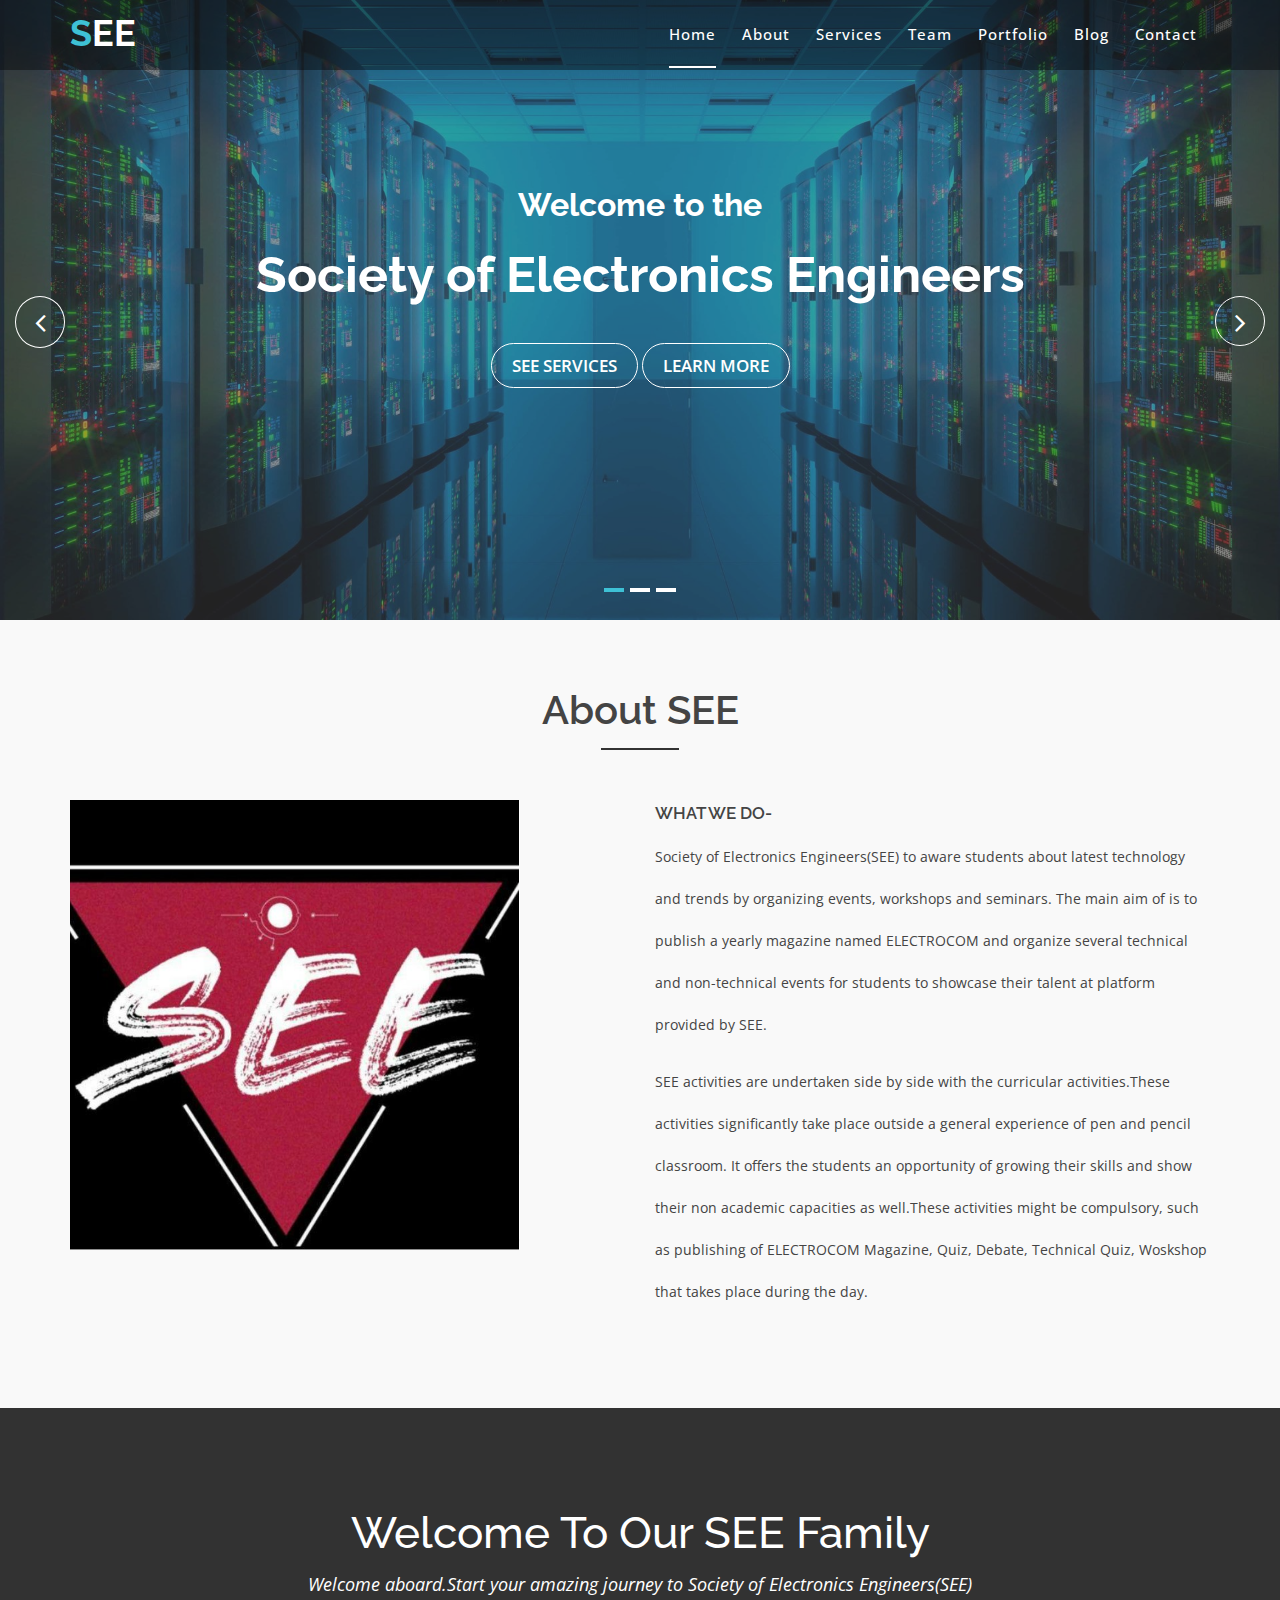
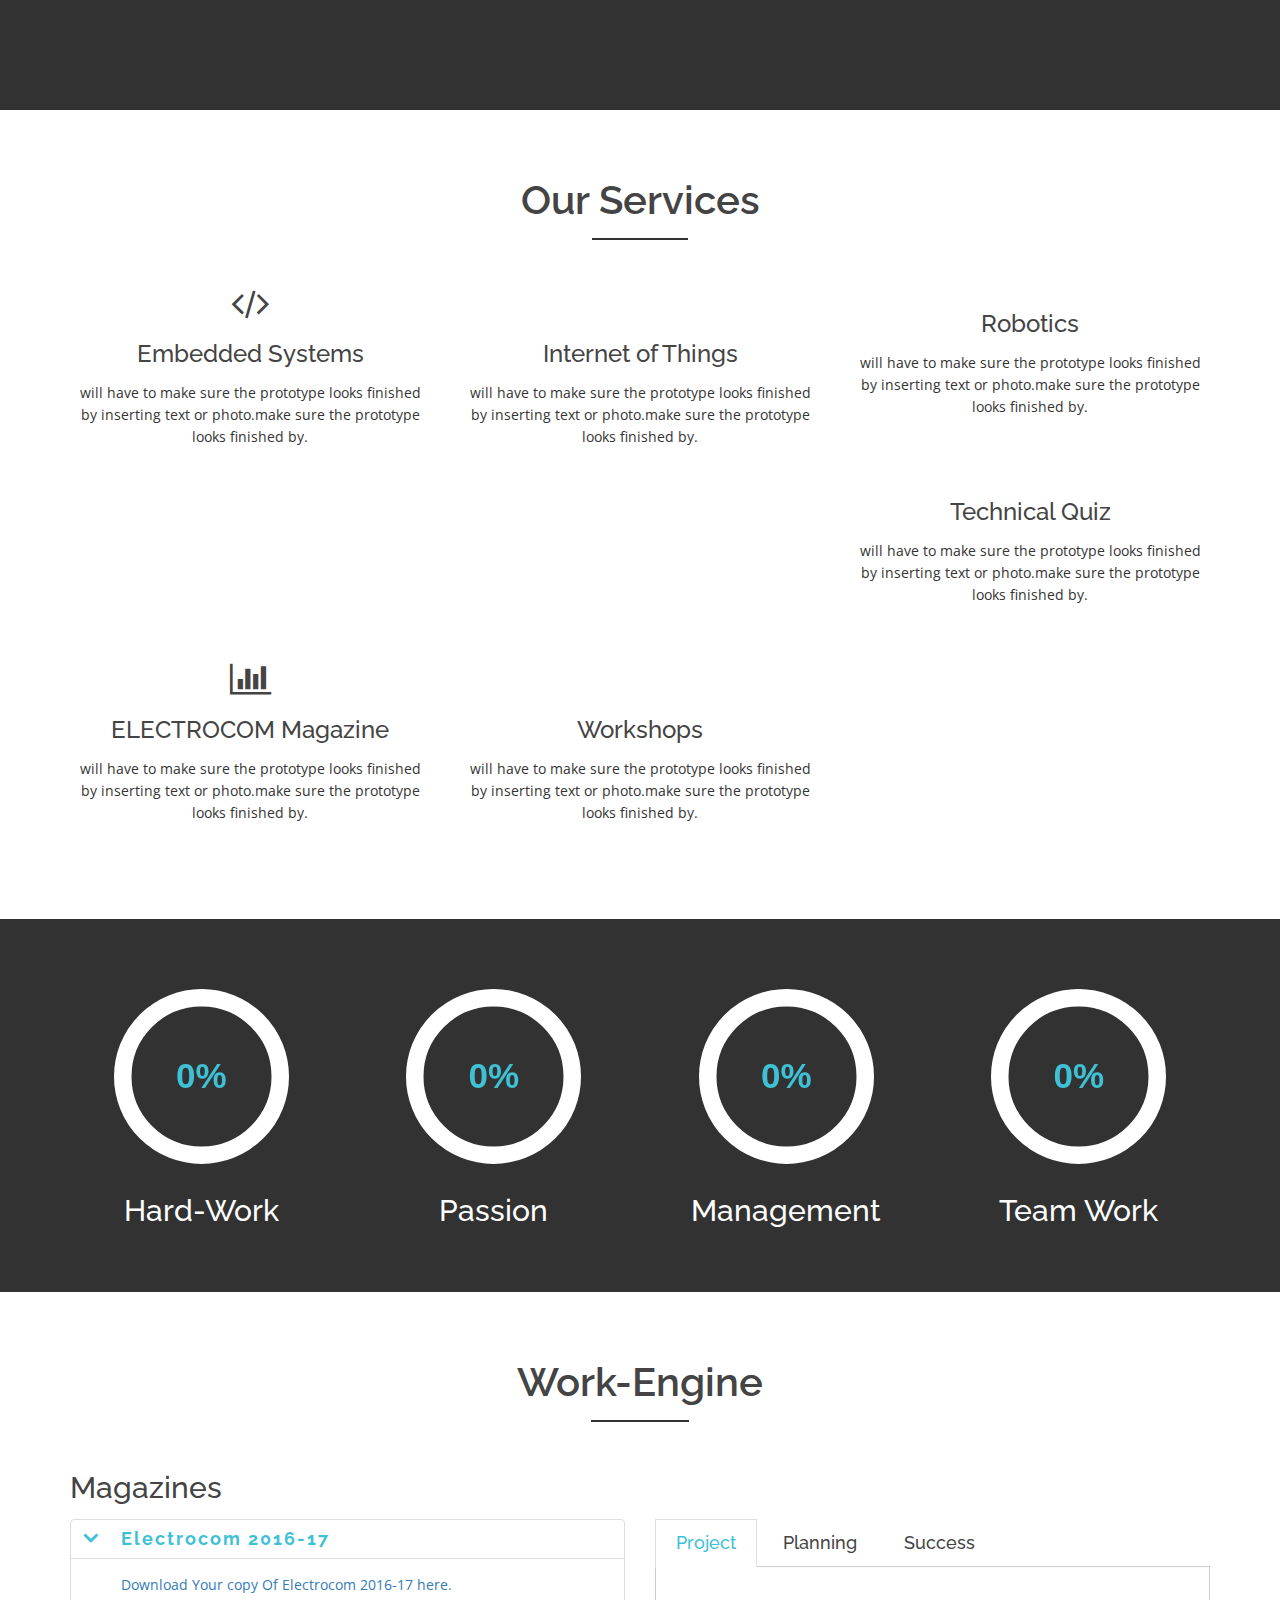
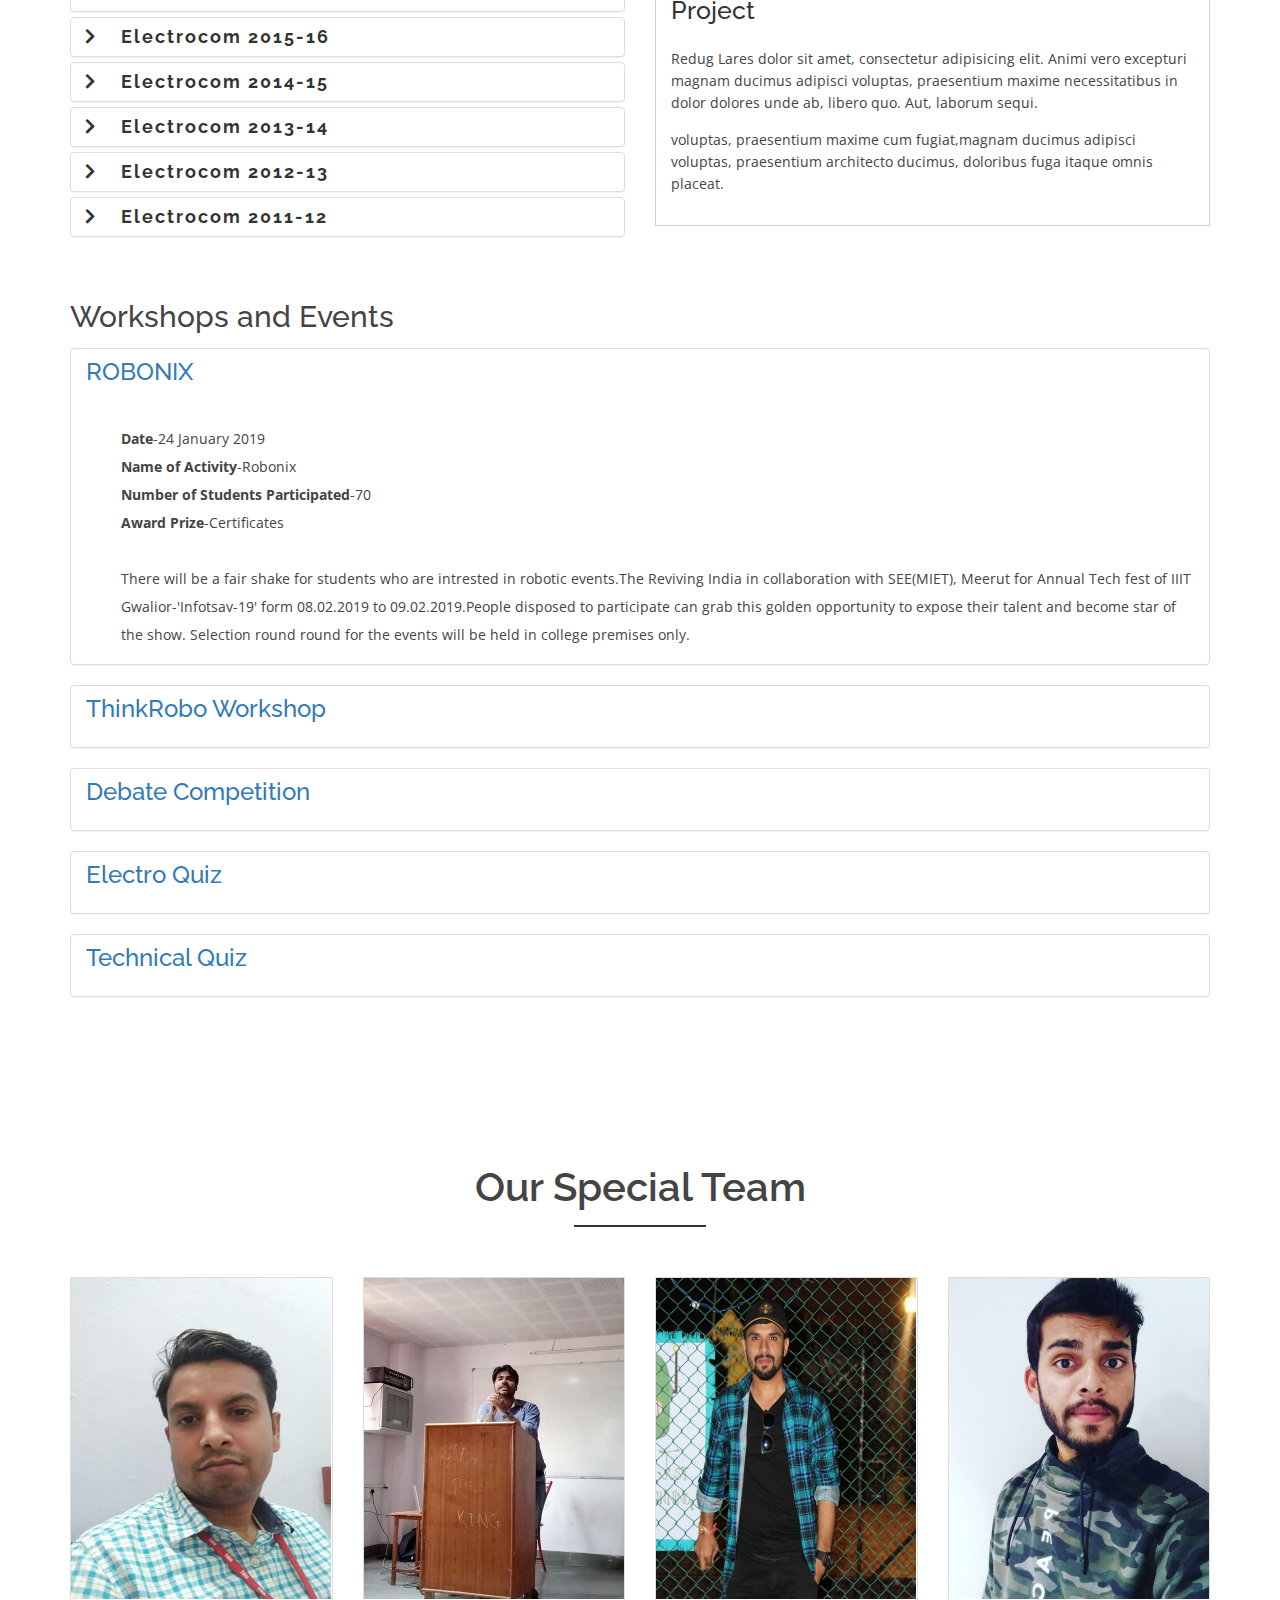
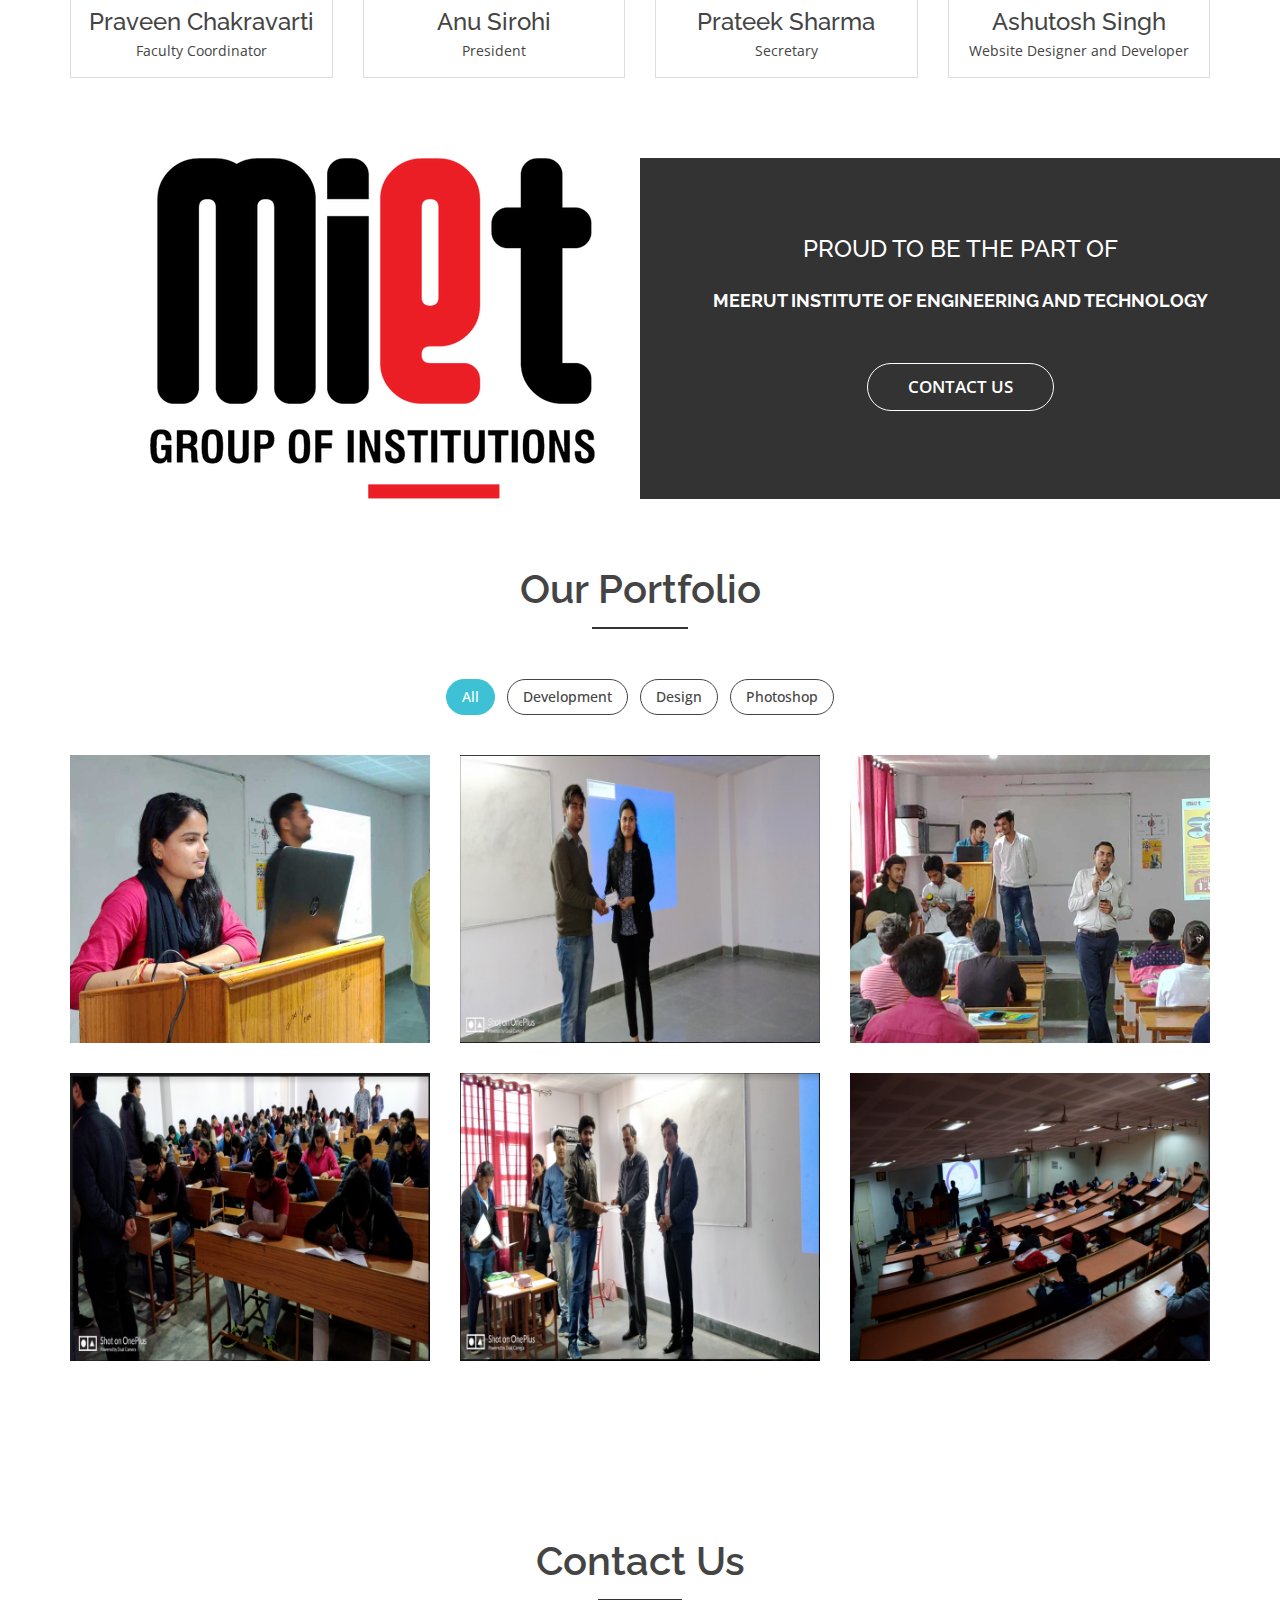
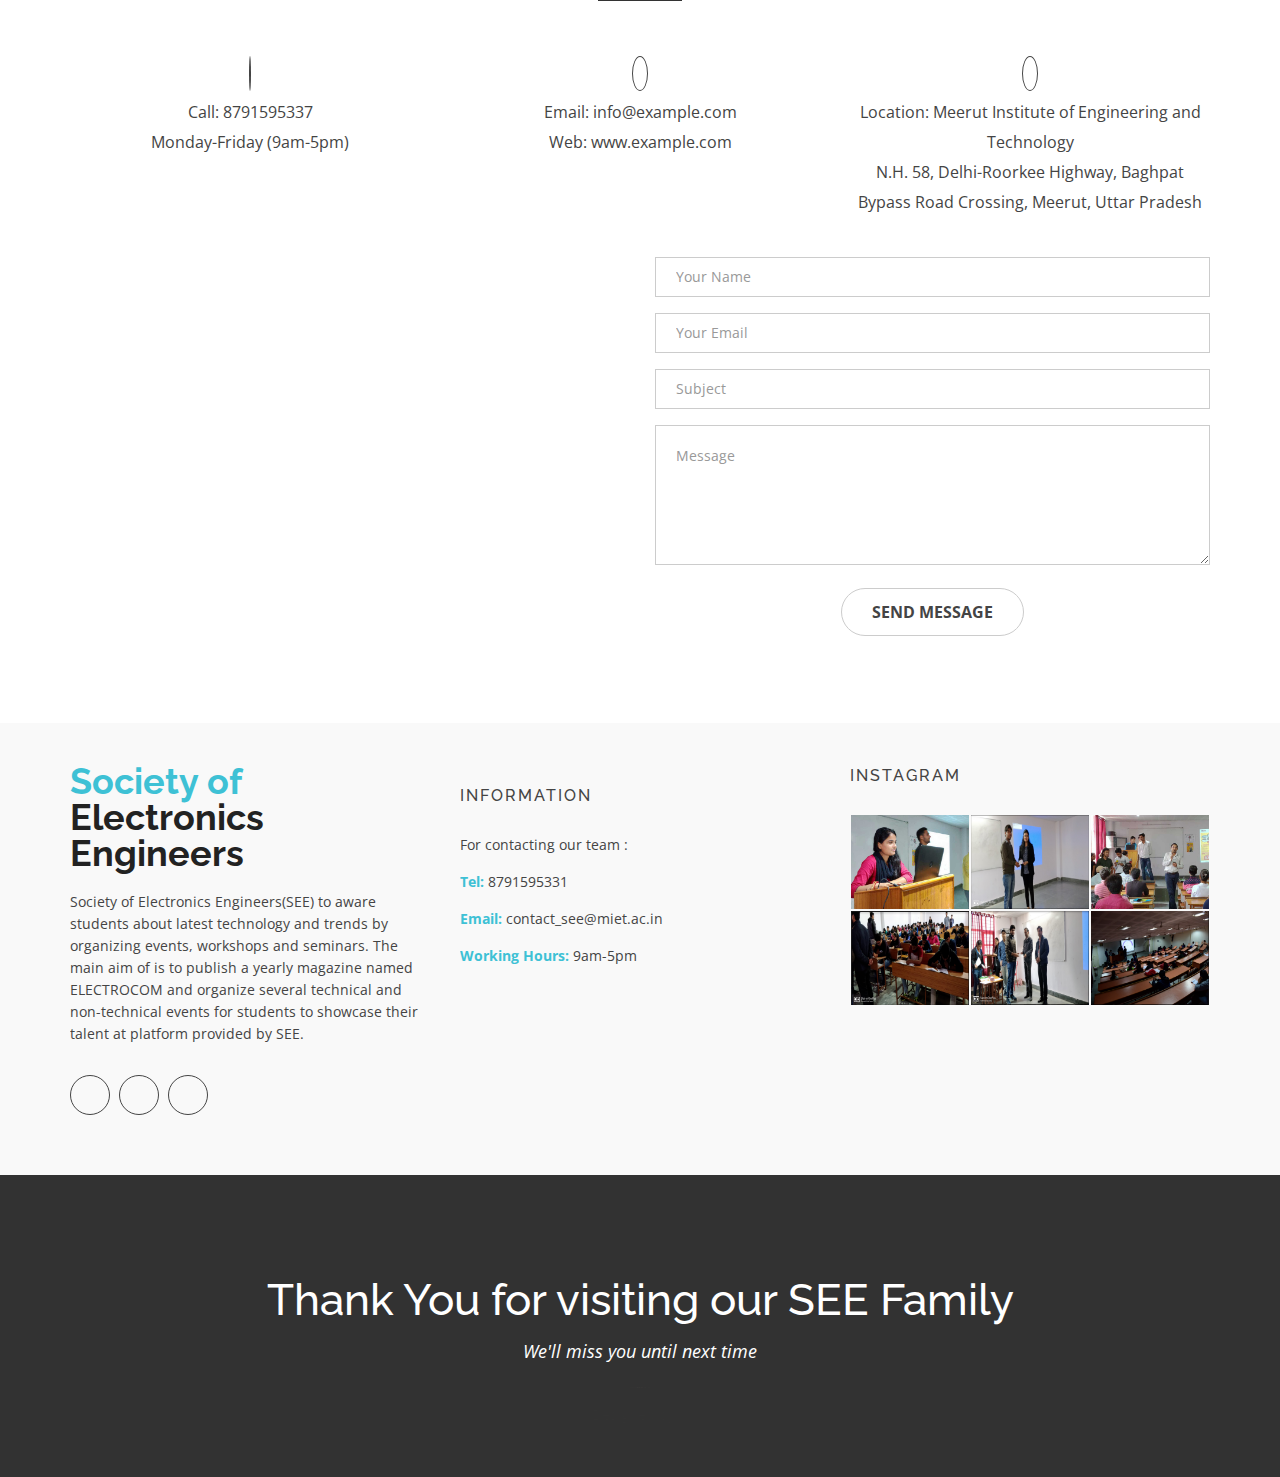
==== commit 5166b685: "Third Version" ====
--- a/index.html
+++ b/index.html
@@ -921,10 +921,10 @@
           <div class="col-md-4 col-sm-4 col-xs-12 design development">
             <div class="single-awesome-project">
               <div class="awesome-img">
-                <a href="#"><img src="img/portfolio/1.jpg" alt="" /></a>
+                <a href="#"><img src="img/portfolio/1.jpeg" alt="" /></a>
                 <div class="add-actions text-center">
                   <div class="project-dec">
-                    <a class="venobox" data-gall="myGallery" href="img/portfolio/1.jpg">
+                    <a class="venobox" data-gall="myGallery" href="img/portfolio/1.jpeg">
                       <h4>Business City</h4>
                       <span>Web Development</span>
                     </a>
@@ -938,10 +938,10 @@
           <div class="col-md-4 col-sm-4 col-xs-12 photo">
             <div class="single-awesome-project">
               <div class="awesome-img">
-                <a href="#"><img src="img/portfolio/2.jpg" alt="" /></a>
+                <a href="#"><img src="img/portfolio/2.png" alt="" /></a>
                 <div class="add-actions text-center">
                   <div class="project-dec">
-                    <a class="venobox" data-gall="myGallery" href="img/portfolio/2.jpg">
+                    <a class="venobox" data-gall="myGallery" href="img/portfolio/2.png">
                       <h4>Blue Sea</h4>
                       <span>Photosho</span>
                     </a>
@@ -955,10 +955,10 @@
           <div class="col-md-4 col-sm-4 col-xs-12 design">
             <div class="single-awesome-project">
               <div class="awesome-img">
-                <a href="#"><img src="img/portfolio/3.jpg" alt="" /></a>
+                <a href="#"><img src="img/portfolio/3.jpeg" alt="" /></a>
                 <div class="add-actions text-center">
                   <div class="project-dec">
-                    <a class="venobox" data-gall="myGallery" href="img/portfolio/3.jpg">
+                    <a class="venobox" data-gall="myGallery" href="img/portfolio/3.jpeg">
                       <h4>Beautiful Nature</h4>
                       <span>Web Design</span>
                     </a>
@@ -972,10 +972,10 @@
           <div class="col-md-4 col-sm-4 col-xs-12 photo development">
             <div class="single-awesome-project">
               <div class="awesome-img">
-                <a href="#"><img src="img/portfolio/4.jpg" alt="" /></a>
+                <a href="#"><img src="img/portfolio/4.png" alt="" /></a>
                 <div class="add-actions text-center">
                   <div class="project-dec">
-                    <a class="venobox" data-gall="myGallery" href="img/portfolio/4.jpg">
+                    <a class="venobox" data-gall="myGallery" href="img/portfolio/4.png">
                       <h4>Creative Team</h4>
                       <span>Web design</span>
                     </a>
@@ -989,10 +989,10 @@
           <div class="col-md-4 col-sm-4 col-xs-12 development">
             <div class="single-awesome-project">
               <div class="awesome-img">
-                <a href="#"><img src="img/portfolio/5.jpg" alt="" /></a>
+                <a href="#"><img src="img/portfolio/5.png" alt="" /></a>
                 <div class="add-actions text-center text-center">
                   <div class="project-dec">
-                    <a class="venobox" data-gall="myGallery" href="img/portfolio/5.jpg">
+                    <a class="venobox" data-gall="myGallery" href="img/portfolio/5.png">
                       <h4>Beautiful Flower</h4>
                       <span>Web Development</span>
                     </a>
@@ -1006,10 +1006,10 @@
           <div class="col-md-4 col-sm-4 col-xs-12 design photo">
             <div class="single-awesome-project">
               <div class="awesome-img">
-                <a href="#"><img src="img/portfolio/6.jpg" alt="" /></a>
+                <a href="#"><img src="img/portfolio/6.png" alt="" /></a>
                 <div class="add-actions text-center">
                   <div class="project-dec">
-                    <a class="venobox" data-gall="myGallery" href="img/portfolio/6.jpg">
+                    <a class="venobox" data-gall="myGallery" href="img/portfolio/6.png">
                       <h4>Night Hill</h4>
                       <span>Photoshop</span>
                     </a>
@@ -1176,12 +1176,12 @@
               <div class="footer-head">
                 <h4>Instagram</h4>
                 <div class="flicker-img">
-                  <a href="#"><img src="img/portfolio/1.jpg" alt=""></a>
-                  <a href="#"><img src="img/portfolio/2.jpg" alt=""></a>
-                  <a href="#"><img src="img/portfolio/3.jpg" alt=""></a>
-                  <a href="#"><img src="img/portfolio/4.jpg" alt=""></a>
-                  <a href="#"><img src="img/portfolio/5.jpg" alt=""></a>
-                  <a href="#"><img src="img/portfolio/6.jpg" alt=""></a>
+                  <a href="#"><img src="img/portfolio/1.jpeg" alt=""></a>
+                  <a href="#"><img src="img/portfolio/2.png" alt=""></a>
+                  <a href="#"><img src="img/portfolio/3.jpeg" alt=""></a>
+                  <a href="#"><img src="img/portfolio/4.png" alt=""></a>
+                  <a href="#"><img src="img/portfolio/5.png" alt=""></a>
+                  <a href="#"><img src="img/portfolio/6.png" alt=""></a>
                 </div>
               </div>
             </div>
--- a/css/style.css
+++ b/css/style.css
@@ -1,8 +1,5 @@
 /*
-  Theme Name: eBusiness
-  Theme URL: https://bootstrapmade.com/ebusiness-bootstrap-corporate-template/
-  Author: BootstrapMade.com
-  License: https://bootstrapmade.com/license/
+ 
 */
 
 /*-----------------------------------------------------------------------------------
